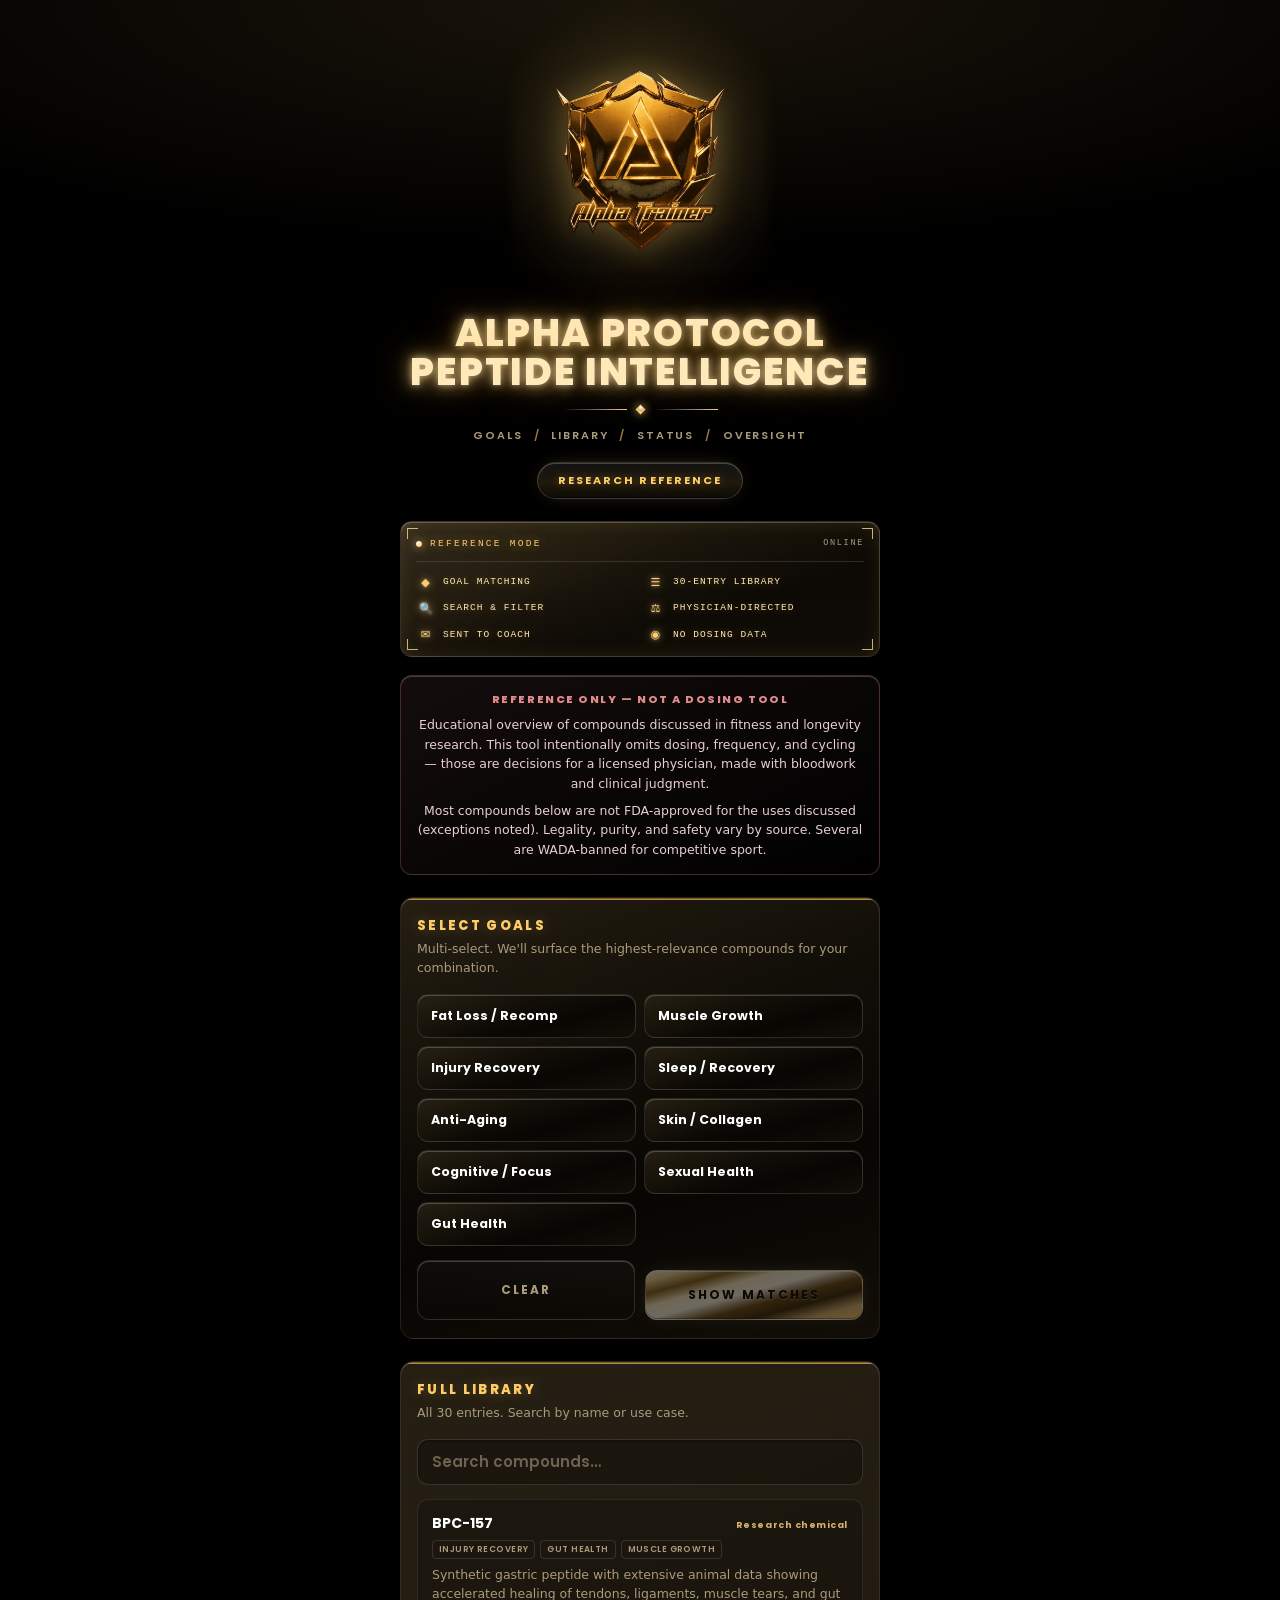
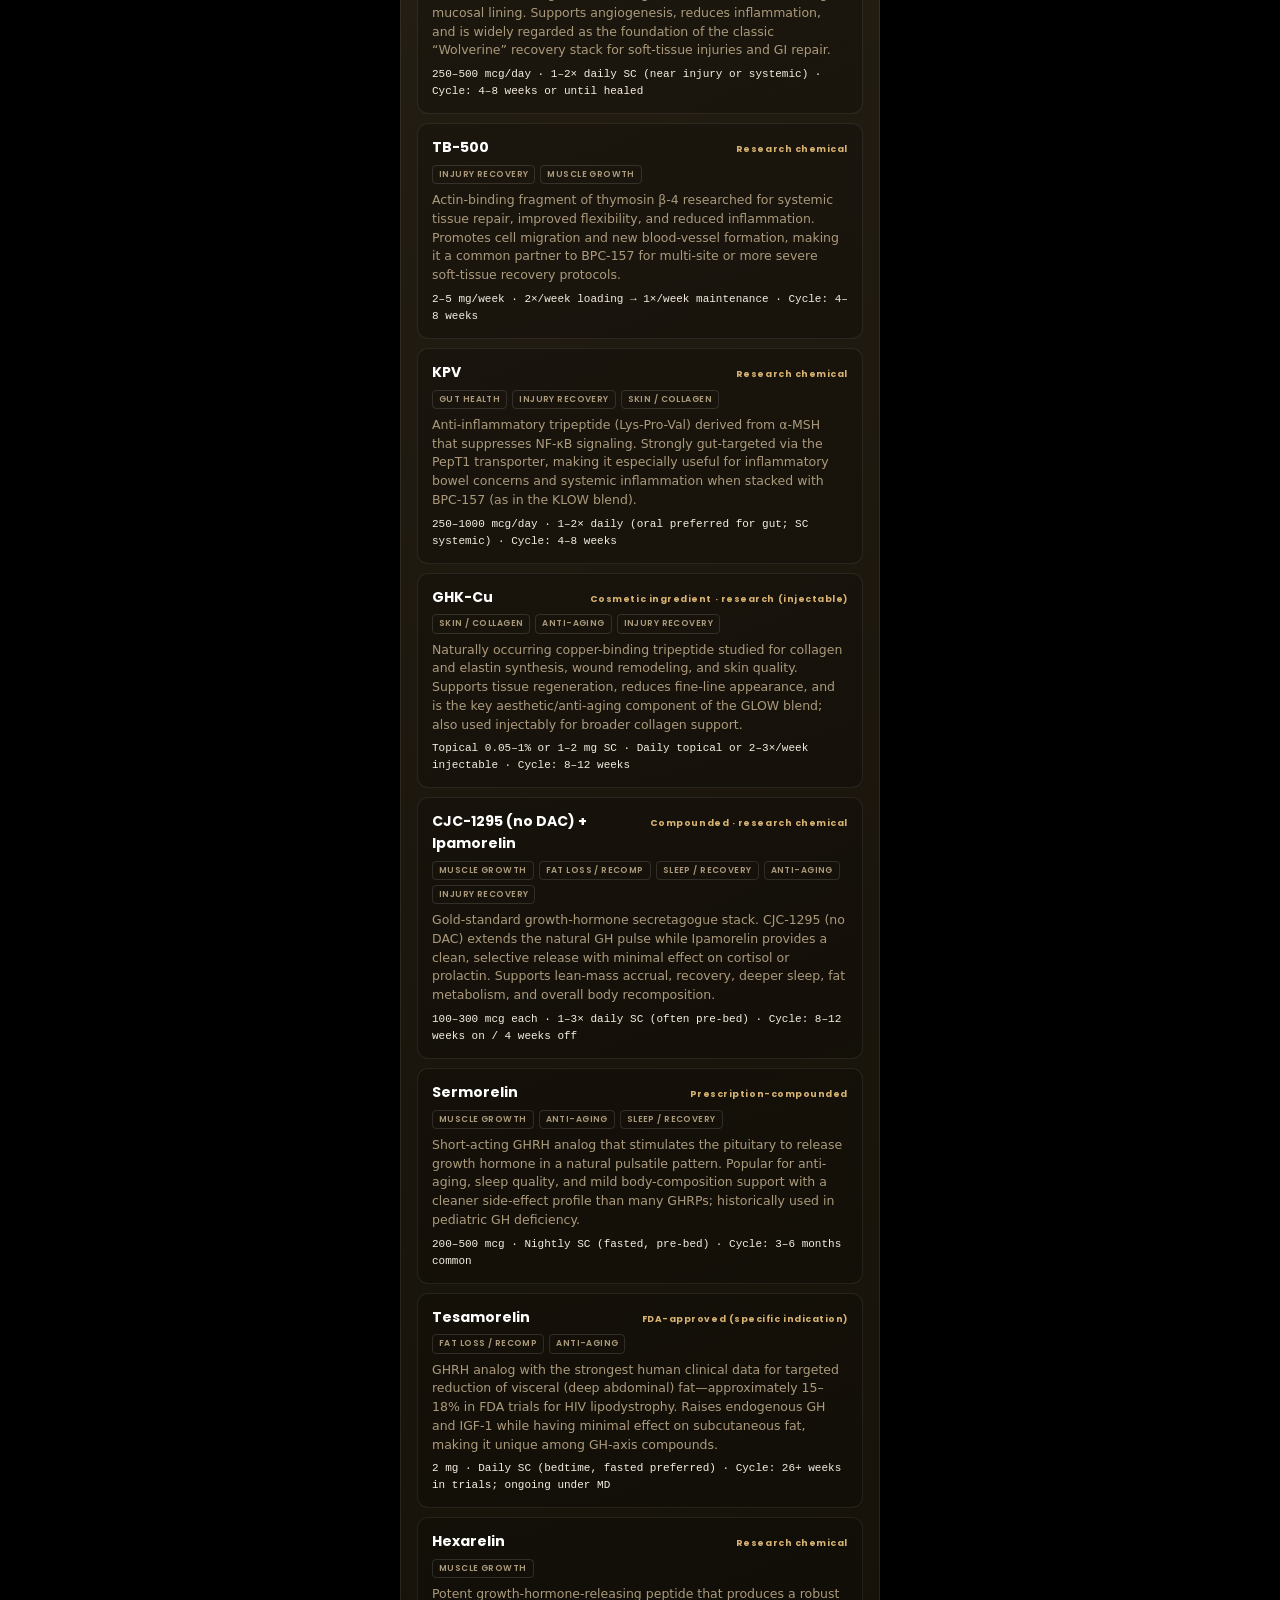
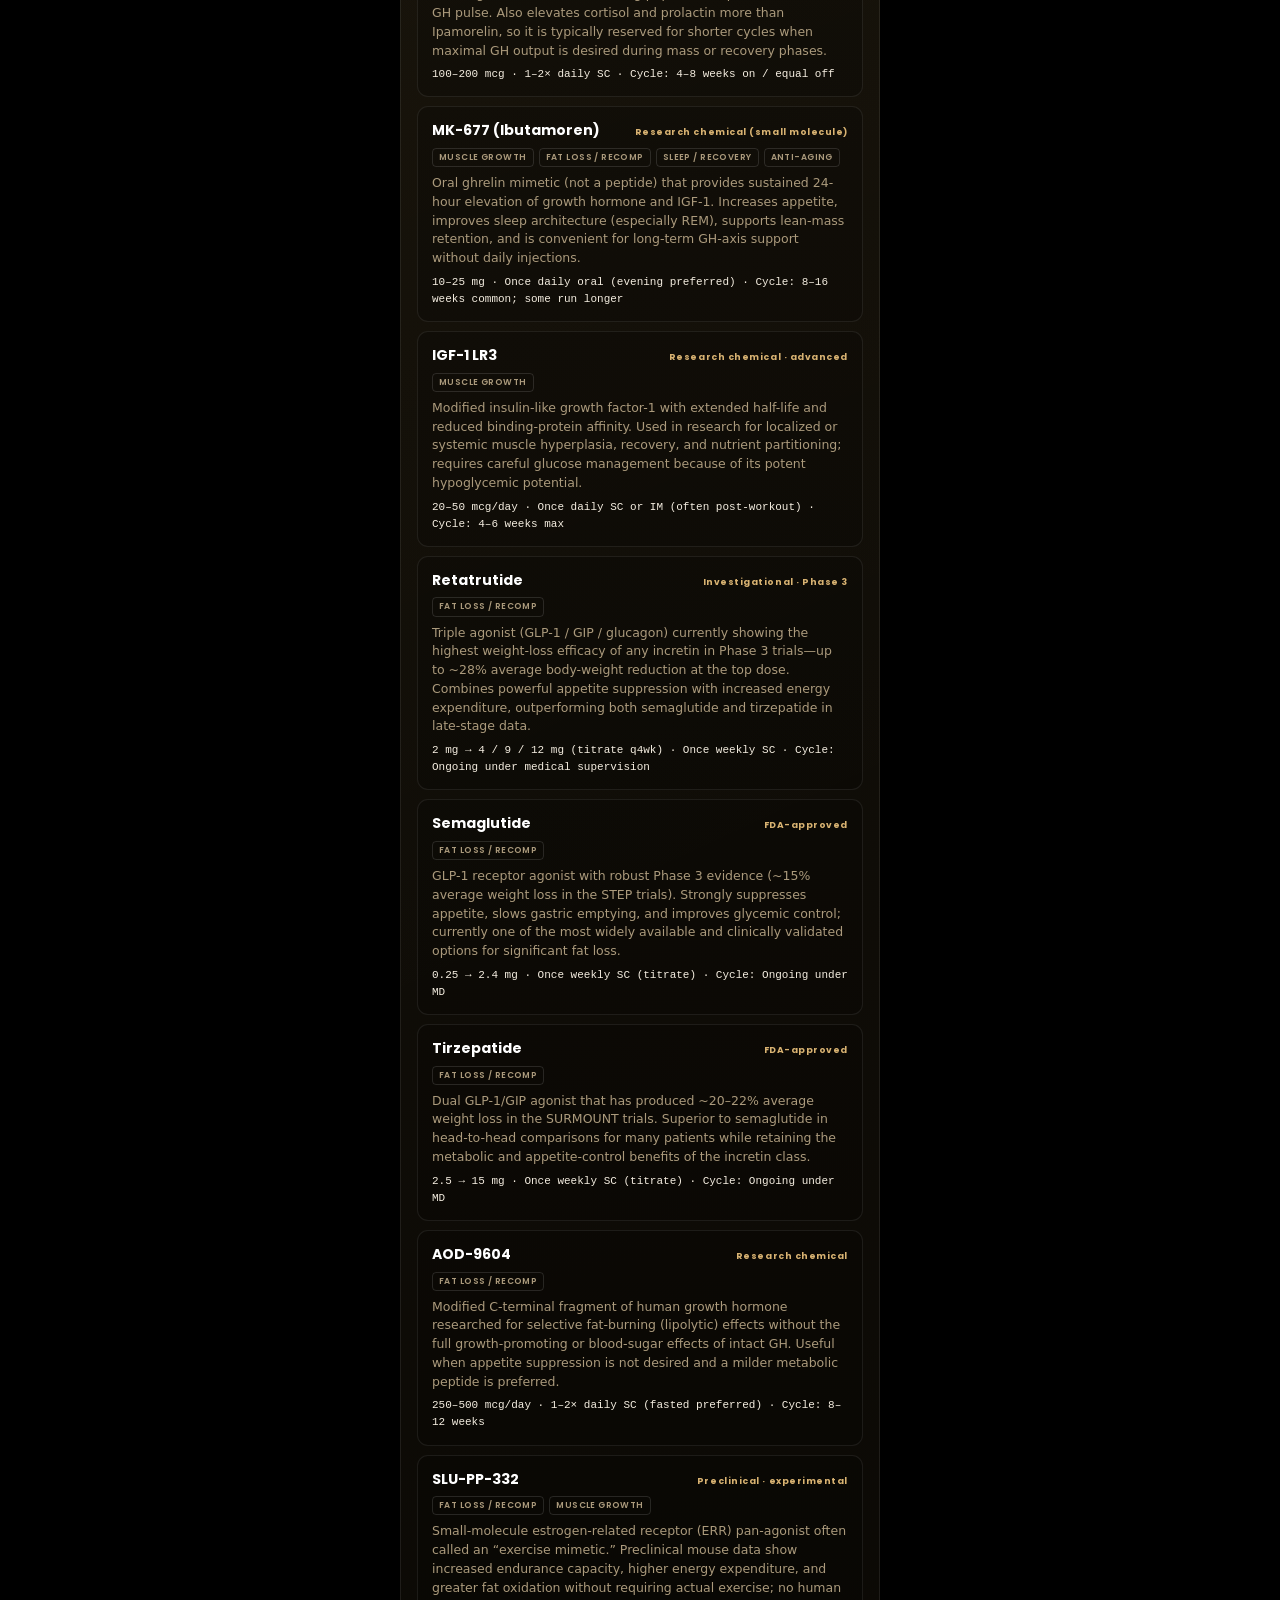
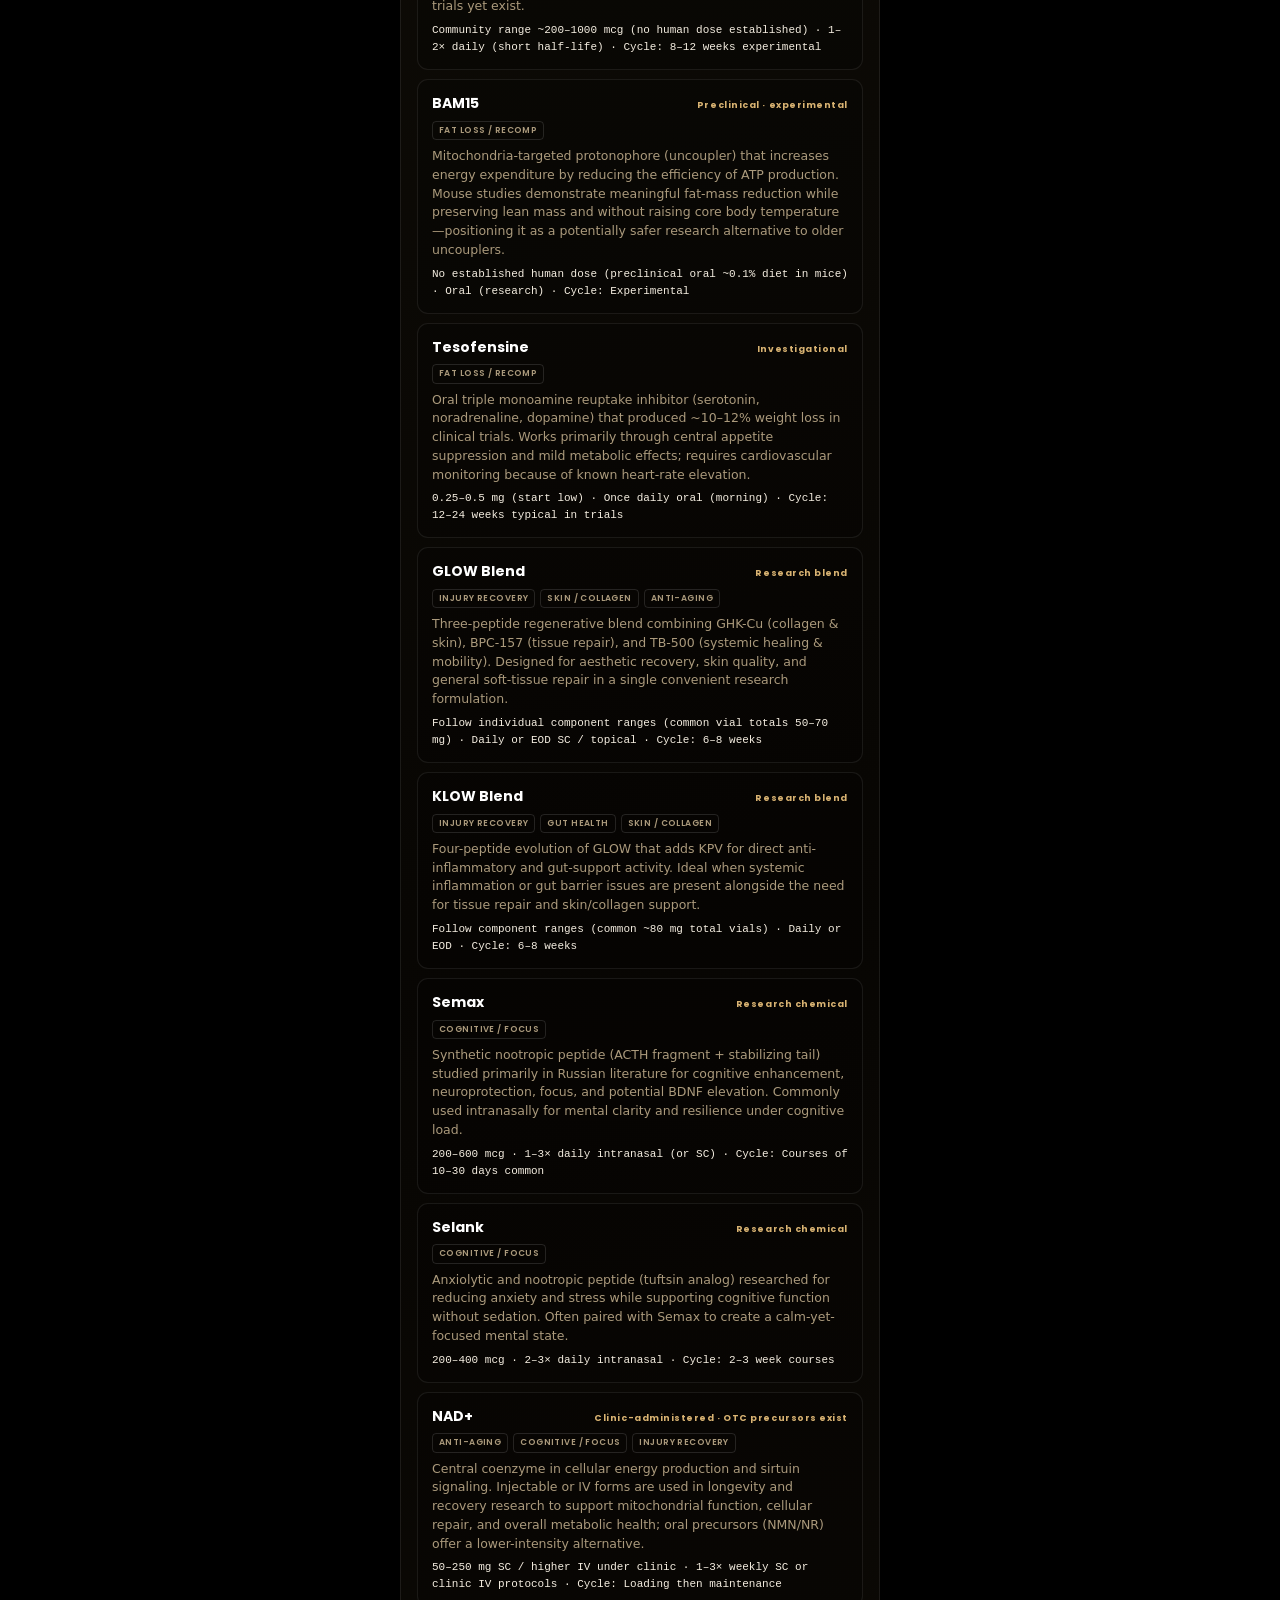
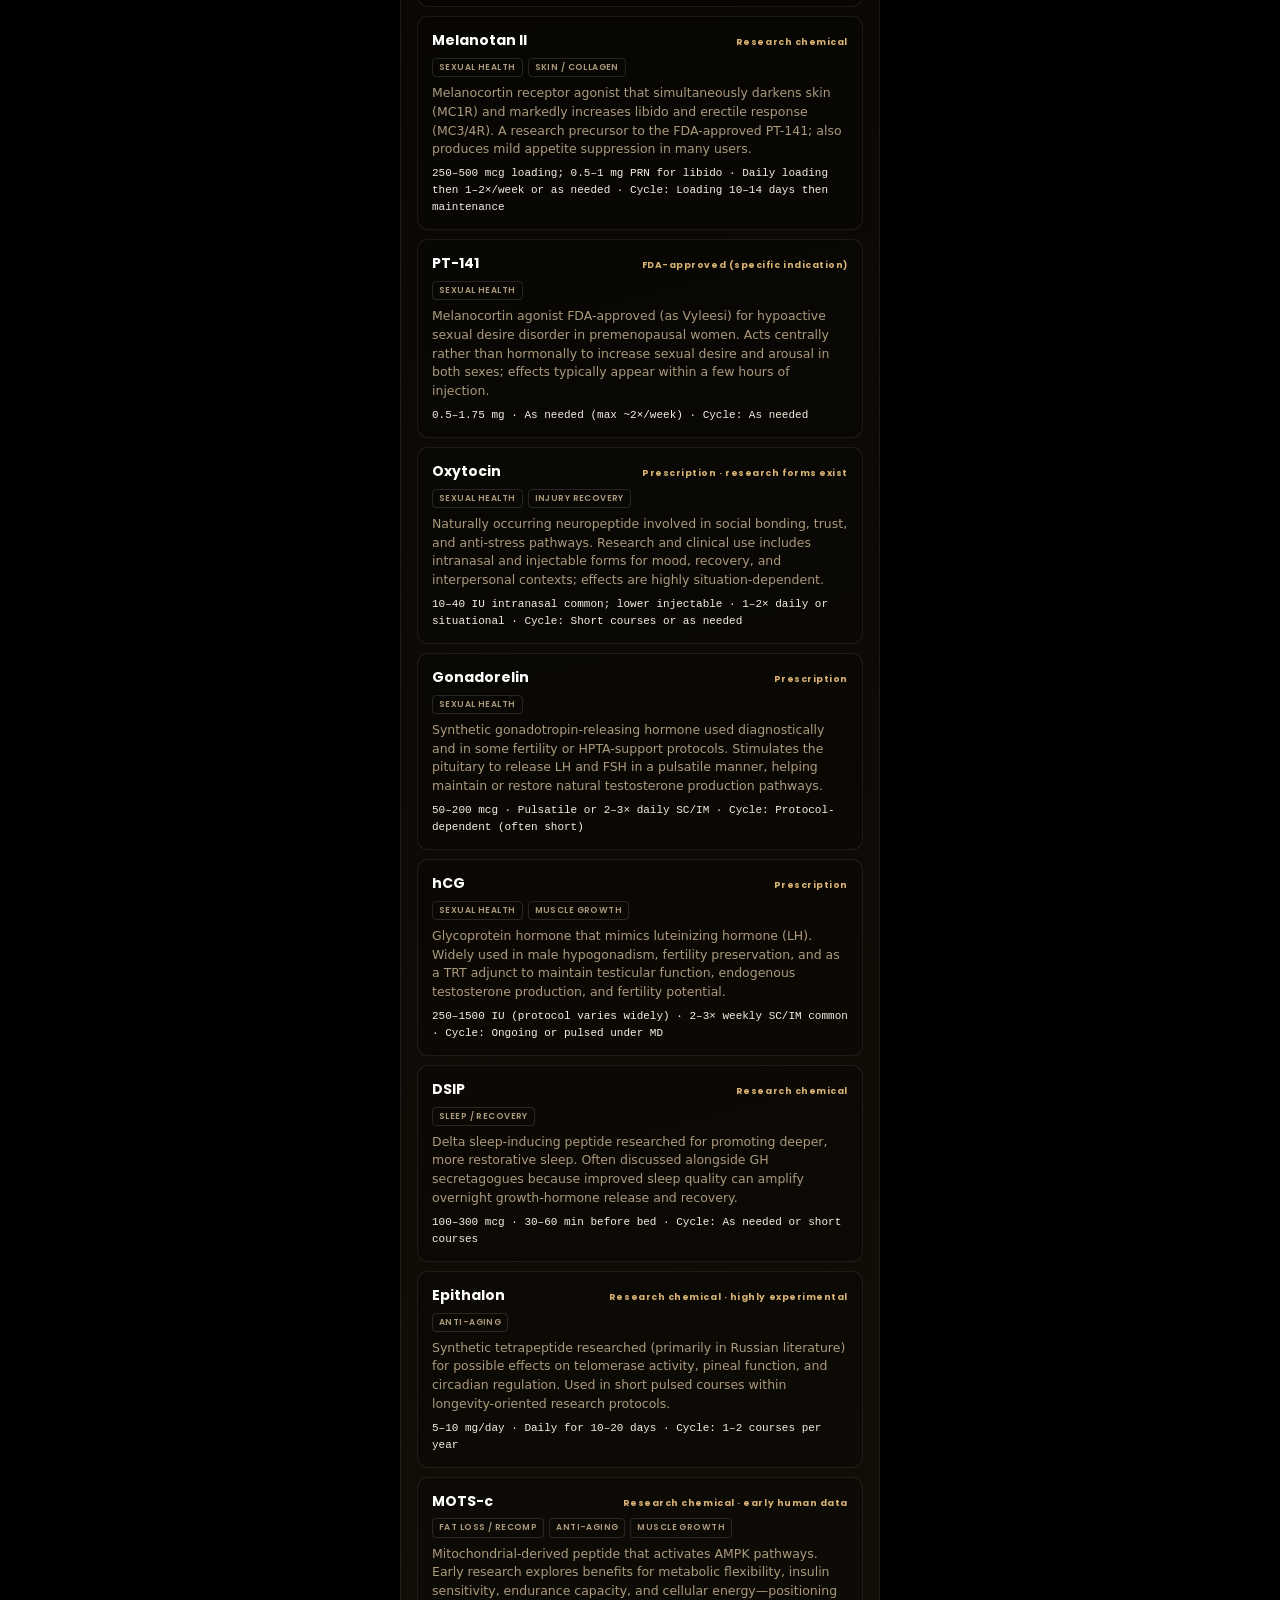
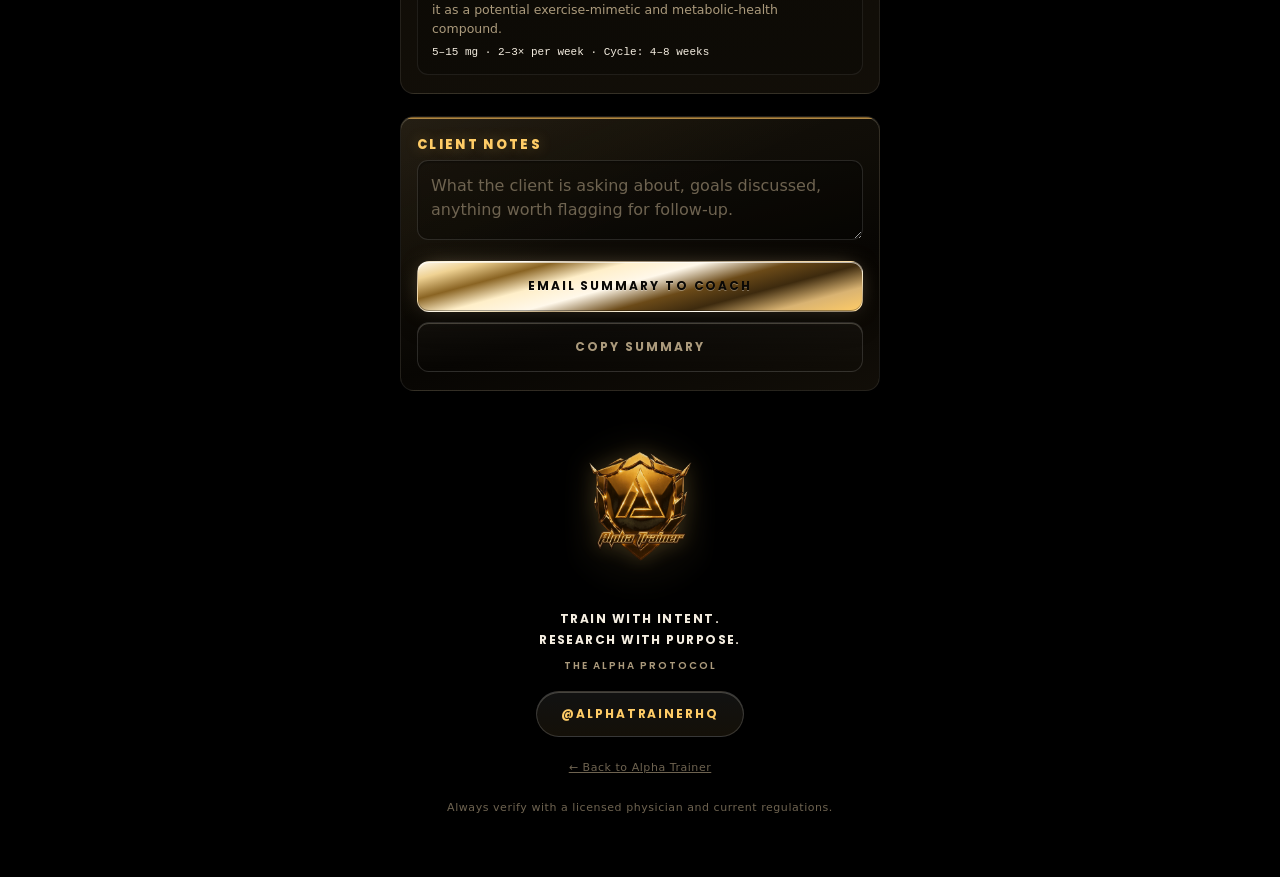
==== alpha-protocol/index.html @ af9de5cc "Add Alpha Protocol reference page" ====
<!DOCTYPE html>
<html lang="en">
<head>
<meta charset="utf-8">
<meta name="viewport" content="width=device-width, initial-scale=1, viewport-fit=cover">
<meta name="theme-color" content="#000000">
<meta name="format-detection" content="telephone=no">
<meta name="apple-mobile-web-app-capable" content="yes">
<meta name="apple-mobile-web-app-status-bar-style" content="black-translucent">
<meta name="apple-mobile-web-app-title" content="Peptide Intelligence">
<link rel="apple-touch-icon" href="[data-uri]">
<title>Alpha Protocol — Peptide Intelligence</title>
<link rel="preconnect" href="https://fonts.googleapis.com">
<link rel="preconnect" href="https://fonts.gstatic.com" crossorigin>
<link href="https://fonts.googleapis.com/css2?family=Poppins:wght@600;700;800&display=swap" rel="stylesheet">
<style>
:root{
  --void:#000000;
  --carbon:#0B0904;
  --card:#100D07;
  --plasma:#FFCC66;
  --plasma-soft:#D9B372;
  --plasma-deep:#4A3410;
  --chrome:#FFF4DC;
  --edge:rgba(255,204,102,.24);
  --text:#F5EEE1;
  --muted:#AB9A7C;
  --hair:rgba(255,224,170,.12);
  --danger:#E08A8A;
  --metal-bg:
    linear-gradient(155deg, rgba(255,224,170,.06) 0%, rgba(255,204,102,.03) 20%, transparent 42%),
    linear-gradient(165deg, rgba(26,21,12,.88) 0%, rgba(17,14,8,.91) 40%, rgba(8,6,3,.94) 65%, rgba(20,16,9,.89) 100%);
  --foil:linear-gradient(180deg, #FFF4DC 0%, #E8C77A 14%, #6B4A18 27%, #FFE9B8 40%, #FFF4DC 50%, #8A6423 68%, #D9B372 84%, #FFCC66 100%);
  --chrome-band:linear-gradient(165deg,
    #FFF8EA 0%, #EFD293 10%, #8A6423 22%, #FFEFC9 34%,
    #FFF8EA 46%, #6B4A18 60%, #3D2A0E 72%, #D9B372 86%, #FFCC66 100%);
  --gold-solid:linear-gradient(180deg, #FFF6E0 0%, #FFE49E 24%, #FFCC66 55%, #F0B24E 100%);
  --bevel-hi:inset 0 1px 0 rgba(255,244,220,.22);
  --bevel-lo:inset 0 -1px 0 rgba(0,0,0,.6);
  --lift:0 10px 24px -14px rgba(0,0,0,.78);
  --display:'Poppins',-apple-system,BlinkMacSystemFont,system-ui,sans-serif;
  --body:-apple-system,BlinkMacSystemFont,'SF Pro Text',system-ui,'Segoe UI',sans-serif;
  --mono:ui-monospace,'SF Mono',SFMono-Regular,Menlo,Consolas,monospace;
  --pad:20px;
}
*{box-sizing:border-box;-webkit-tap-highlight-color:transparent}
html{-webkit-text-size-adjust:100%}
body{
  margin:0;background:var(--void);color:var(--text);
  font-family:var(--body);font-size:16px;line-height:1.55;overflow-x:hidden;
  background-image:radial-gradient(120% 46% at 50% 0%, rgba(255,204,102,.10) 0%, transparent 60%);
  background-attachment:fixed;
}
.sheet{max-width:520px;margin:0 auto;padding:calc(env(safe-area-inset-top) + 26px) var(--pad) calc(env(safe-area-inset-bottom) + 60px)}
:focus-visible{outline:2px solid var(--plasma-soft);outline-offset:2px}

/* ---------- hero ---------- */
.hero{text-align:center}
.crest-wrap{position:relative;display:inline-block;margin:0 auto 6px}
.crest-wrap::before{
  content:"";position:absolute;left:50%;top:50%;width:150%;height:150%;
  transform:translate(-50%,-50%);z-index:-1;pointer-events:none;filter:blur(6px);
  background:radial-gradient(circle, rgba(255,204,102,.16) 0%, rgba(255,204,102,.05) 45%, transparent 70%);
  animation:crestglow 3.6s ease-in-out infinite;
}
@keyframes crestglow{0%,100%{opacity:.8}50%{opacity:1}}
.crest{width:172px;width:min(46vw,172px);height:auto;display:block;filter:drop-shadow(0 0 16px rgba(255,204,102,.28)) drop-shadow(0 0 40px rgba(255,204,102,.16))}
h1{
  font-family:var(--display);font-weight:800;font-size:clamp(28px,8.4vw,38px);line-height:1.04;letter-spacing:.045em;text-transform:uppercase;margin:0;
  color:#FFE9B8;
  text-shadow:0 0 6px rgba(255,244,220,.5),0 0 16px rgba(255,204,102,.7),0 0 34px rgba(255,204,102,.42),0 0 62px rgba(255,204,102,.25);
}
.rule{display:flex;align-items:center;justify-content:center;gap:10px;margin:14px 0 12px}
.rule i{display:block;height:1px;width:64px;background:linear-gradient(90deg,transparent,rgba(255,255,255,.5) 60%,var(--plasma))}
.rule i+i{background:linear-gradient(90deg,var(--plasma),rgba(255,255,255,.5) 40%,transparent)}
.rule b{width:7px;height:7px;background:radial-gradient(circle at 32% 28%, #fff, var(--plasma-soft) 40%, var(--plasma) 75%);transform:rotate(45deg);box-shadow:0 0 10px var(--plasma),inset 0 0 2px rgba(255,255,255,.6)}
.creed{font-family:var(--display);font-weight:600;font-size:11px;letter-spacing:.17em;text-transform:uppercase;color:var(--muted);margin:0;line-height:1.9}
.creed span{color:var(--plasma);opacity:.6;padding:0 6px}
.pill{
  display:inline-block;margin-top:16px;padding:9px 20px;border-radius:999px;
  font-family:var(--display);font-weight:700;font-size:11px;letter-spacing:.19em;text-transform:uppercase;
  color:var(--plasma);border:1px solid rgba(255,255,255,.16);
  background:linear-gradient(180deg, rgba(255,255,255,.07), rgba(255,204,102,.12) 55%, rgba(255,204,102,.05));
  box-shadow:var(--bevel-hi),var(--bevel-lo),0 0 22px -12px rgba(255,204,102,.6);
  text-shadow:0 0 10px rgba(255,204,102,.35);
}

/* ---------- HUD ---------- */
.hud{
  position:relative;margin-top:22px;padding:15px 15px 13px;text-align:left;overflow:hidden;
  background:linear-gradient(155deg, rgba(255,224,170,.07), rgba(255,204,102,.05) 35%, rgba(0,0,0,.2) 100%),var(--metal-bg);
  border:1px solid rgba(255,255,255,.14);border-radius:12px;
  box-shadow:var(--bevel-hi),inset 0 0 30px -16px rgba(255,204,102,.4),var(--lift);
}
.hud .br{position:absolute;width:11px;height:11px;border:1.5px solid rgba(255,224,170,.85);opacity:.9}
.hud .tl{top:6px;left:6px;border-right:0;border-bottom:0}
.hud .tr{top:6px;right:6px;border-left:0;border-bottom:0}
.hud .bl{bottom:6px;left:6px;border-right:0;border-top:0}
.hud .br2{bottom:6px;right:6px;border-left:0;border-top:0}
.hud .scan{
  position:absolute;top:-25%;bottom:-25%;left:-35%;width:34%;pointer-events:none;
  background:linear-gradient(115deg, transparent 34%, rgba(255,255,255,.16) 48%, rgba(255,255,255,.03) 60%, transparent 72%);
  transform:translateX(-60%) skewX(-12deg);
  animation:sweep 5.4s cubic-bezier(.4,0,.3,1) infinite;
}
@keyframes sweep{0%{transform:translateX(-160%) skewX(-12deg)}55%,100%{transform:translateX(420%) skewX(-12deg)}}
.hud-top{display:flex;align-items:center;gap:8px;margin-bottom:12px;padding-bottom:10px;border-bottom:1px solid rgba(255,255,255,.12)}
.hud-top .live{width:6px;height:6px;flex:none;border-radius:50%;background:radial-gradient(circle at 32% 28%,#fff,var(--plasma) 70%);box-shadow:0 0 10px var(--plasma);animation:pulse 1.6s ease-in-out infinite}
@keyframes pulse{50%{opacity:.3;box-shadow:0 0 4px var(--plasma)}}
.hud-top span{flex:1;font-family:var(--mono);font-size:9.5px;letter-spacing:.24em;text-transform:uppercase;color:var(--plasma);text-shadow:0 0 12px rgba(255,204,102,.6)}
.hud-top em{font-style:normal;font-family:var(--mono);font-size:8.5px;letter-spacing:.2em;text-transform:uppercase;color:var(--muted)}
.hud-grid{display:grid;grid-template-columns:1fr 1fr;gap:9px 12px}
.hcell{display:flex;align-items:center;gap:8px;min-width:0}
.hcell b{flex:none;width:19px;text-align:center;font-size:11px;font-weight:400;color:var(--plasma);text-shadow:0 0 10px rgba(255,204,102,.7),0 0 3px rgba(255,255,255,.5)}
.hcell span{font-family:var(--mono);font-size:9.5px;letter-spacing:.11em;text-transform:uppercase;color:#FFE9B8;text-shadow:0 0 10px rgba(255,204,102,.4);white-space:nowrap;overflow:hidden;text-overflow:ellipsis}

/* ---------- disclaimer ---------- */
.disclaimer{
  position:relative;margin-top:18px;padding:15px 16px;border-radius:12px;
  background:linear-gradient(155deg, rgba(224,138,138,.09), rgba(0,0,0,.2));
  border:1px solid rgba(224,138,138,.28);box-shadow:var(--bevel-hi);
}
.disclaimer b{display:block;font-family:var(--display);font-weight:800;font-size:11px;letter-spacing:.14em;text-transform:uppercase;color:var(--danger);margin-bottom:7px}
.disclaimer p{margin:0;font-size:12.5px;line-height:1.55;color:#E8CFCF}
.disclaimer p+p{margin-top:8px}

/* ---------- panels ---------- */
.panel{
  position:relative;overflow:hidden;margin-top:22px;border-radius:14px;padding:18px 16px;
  background:var(--metal-bg);border:1px solid rgba(255,255,255,.08);
  box-shadow:var(--bevel-hi),var(--lift);
}
.panel::before{content:"";position:absolute;top:0;left:0;right:0;height:2px;background:var(--foil)}
h3{font-family:var(--display);font-weight:800;font-size:13px;letter-spacing:.18em;text-transform:uppercase;color:var(--plasma);margin:0 0 4px;text-shadow:0 0 14px rgba(255,204,102,.3)}
.psub{font-size:12.5px;color:var(--muted);margin:0 0 16px;line-height:1.5}

/* ---------- goal chips ---------- */
.goal-grid{display:grid;grid-template-columns:1fr 1fr;gap:8px}
.goal-chip{
  -webkit-appearance:none;appearance:none;cursor:pointer;text-align:left;
  border-radius:11px;padding:12px 13px;border:1px solid rgba(255,255,255,.11);
  background:var(--metal-bg);box-shadow:var(--bevel-hi);
  font-family:var(--display);font-weight:700;font-size:12.5px;color:#fff;
  transition:box-shadow .15s;
}
.goal-chip.on{
  border-color:rgba(255,255,255,.4);background:var(--chrome-band);color:#0A0805;
  box-shadow:inset 0 1px 0 rgba(255,255,255,.6),inset 0 -1px 0 rgba(0,0,0,.3),0 8px 18px -8px rgba(0,0,0,.6),0 0 14px -6px rgba(255,224,170,.5);
}
.goal-chip:active{transform:scale(.98)}

.btnrow{display:flex;gap:10px;margin-top:14px}
.btn{
  -webkit-appearance:none;appearance:none;cursor:pointer;display:block;width:100%;
  border-radius:12px;padding:15px 18px;position:relative;
  font-family:var(--display);font-weight:700;font-size:12px;letter-spacing:.16em;text-transform:uppercase;
  border:1px solid rgba(255,255,255,.13);color:var(--plasma);
  background:linear-gradient(180deg, rgba(255,255,255,.05), rgba(255,204,102,.06) 60%, rgba(0,0,0,.12));
  box-shadow:var(--bevel-hi),var(--lift);
  transition:box-shadow .15s,transform .1s;
}
.btn.solid{
  background:var(--chrome-band);border-color:rgba(255,255,255,.4);color:#0A0805;
  box-shadow:inset 0 1px 0 rgba(255,255,255,.65),inset 0 -1px 0 rgba(0,0,0,.35),0 14px 30px -12px rgba(0,0,0,.6),0 0 22px -8px rgba(255,224,170,.5);
  text-shadow:0 1px 0 rgba(255,255,255,.3);
}
.btn.solid:disabled{opacity:.4;pointer-events:none}
.btn.solid:active{box-shadow:inset 0 1px 6px rgba(0,0,0,.4)}
.btn.ghost{border-color:rgba(255,255,255,.13);background:linear-gradient(180deg, rgba(255,255,255,.03), rgba(255,255,255,0));color:var(--muted);box-shadow:var(--bevel-hi)}
.btn:active{transform:scale(.99)}
.btnrow .btn{flex:1}

/* ---------- results ---------- */
#results{display:none}
#results.show{display:block}
.goal-summary{font-size:12px;color:var(--plasma-soft);margin:0 0 14px;letter-spacing:.02em}

.pep-card{position:relative;background:var(--metal-bg);border:1px solid rgba(255,255,255,.09);border-radius:12px;padding:15px;box-shadow:var(--bevel-hi),var(--lift);margin-bottom:12px}
.pep-card:last-child{margin-bottom:0}
.pep-card.primary{border-color:rgba(255,204,102,.35)}
.pep-badge{display:inline-block;font-family:var(--display);font-weight:700;font-size:8.5px;letter-spacing:.12em;text-transform:uppercase;border-radius:5px;padding:3px 8px;margin-bottom:9px}
.pep-badge.primary{color:#0A0805;background:var(--chrome-band)}
.pep-badge.support{color:var(--plasma-soft);border:1px solid rgba(255,255,255,.16);background:rgba(255,255,255,.04)}
.pep-card h4{margin:0 0 2px;font-family:var(--display);font-weight:800;font-size:15.5px;color:#fff}
.pep-aka{margin:0 0 9px;font-size:11px;color:var(--muted);font-style:italic}
.pep-desc{margin:0 0 12px;font-size:13px;line-height:1.55;color:var(--text)}
.pep-meta{display:grid;grid-template-columns:1fr 1fr;gap:9px;margin-bottom:12px}
.pep-meta .m-lbl{font-family:var(--display);font-weight:600;font-size:8.5px;letter-spacing:.12em;text-transform:uppercase;color:var(--muted);margin-bottom:3px}
.pep-meta .m-val{font-size:12.5px;font-weight:600;color:var(--plasma-soft)}
.pep-notes{padding:11px 12px;border-radius:9px;background:rgba(0,0,0,.22);border:1px solid rgba(255,255,255,.07);font-size:12px;line-height:1.5;color:var(--muted)}
.pep-notes b{color:var(--plasma-soft);font-weight:700}
.pep-caution{margin-top:8px;padding-top:8px;border-top:1px dashed rgba(224,138,138,.25);color:#D0A8A8}
.pep-caution b{color:var(--danger)}

.stack-notes{margin-top:14px;padding:13px 14px;border-radius:11px;background:rgba(255,204,102,.06);border:1px solid rgba(255,204,102,.2);font-size:12.5px;line-height:1.55;color:#EAD9B8}
.stack-notes b{display:block;font-family:var(--display);font-weight:700;font-size:10px;letter-spacing:.12em;text-transform:uppercase;color:var(--plasma);margin-bottom:6px}

.empty{font-size:13.5px;color:var(--muted);text-align:center;padding:20px 0}
.empty b{display:block;color:#fff;margin-bottom:4px;font-size:14px}

/* ---------- library ---------- */
.finput{
  width:100%;height:46px;border-radius:11px;padding:0 14px;color:#fff;
  border:1px solid rgba(255,255,255,.13);background:rgba(0,0,0,.25);
  box-shadow:inset 0 1px 3px rgba(0,0,0,.45);
  font-family:var(--display);font-weight:600;font-size:15px;-webkit-appearance:none;appearance:none;
  margin-bottom:14px;
}
.finput:focus{outline:none;border-color:rgba(255,204,102,.45);box-shadow:inset 0 1px 3px rgba(0,0,0,.35),0 0 0 3px rgba(255,204,102,.14)}
.finput::placeholder{color:#6E6350}

.lib-card{background:rgba(0,0,0,.2);border:1px solid rgba(255,255,255,.08);border-radius:11px;padding:13px 14px;margin-bottom:9px}
.lib-card:last-child{margin-bottom:0}
.lib-head{display:flex;align-items:baseline;justify-content:space-between;gap:8px;margin-bottom:6px}
.lib-card h4{margin:0;font-family:var(--display);font-weight:700;font-size:14px;color:#fff}
.lib-status{font-family:var(--display);font-weight:700;font-size:9px;letter-spacing:.06em;color:var(--plasma-soft);white-space:nowrap}
.lib-tags{display:flex;flex-wrap:wrap;gap:5px;margin-bottom:7px}
.lib-tag{font-family:var(--display);font-weight:600;font-size:8.5px;letter-spacing:.05em;text-transform:uppercase;color:var(--muted);border:1px solid rgba(255,255,255,.12);border-radius:4px;padding:2px 6px}
.lib-short{margin:0;font-size:12.5px;line-height:1.5;color:var(--muted)}

/* ---------- notes / footer ---------- */
.notebox{
  width:100%;min-height:80px;resize:vertical;border-radius:11px;padding:13px;color:#fff;
  border:1px solid rgba(255,255,255,.12);background:rgba(0,0,0,.22);box-shadow:inset 0 1px 3px rgba(0,0,0,.45);
  font-family:var(--body);font-size:16px;line-height:1.5;margin-bottom:14px;
}
.notebox:focus{outline:none;border-color:rgba(255,204,102,.4);box-shadow:inset 0 1px 3px rgba(0,0,0,.35),0 0 0 3px rgba(255,204,102,.14)}
.notebox::placeholder{color:#6E6350}
.btn+.btn{margin-top:10px}
a.btn{text-decoration:none;text-align:center}

.toast{
  position:fixed;left:50%;bottom:32px;transform:translate(-50%,14px);z-index:80;
  border-radius:999px;padding:11px 22px;color:#0A0805;border:1px solid rgba(255,255,255,.4);
  background:linear-gradient(165deg,#fff,#FFE9B8 35%,var(--plasma) 100%);
  box-shadow:inset 0 1px 0 rgba(255,255,255,.6),0 10px 26px -10px rgba(255,204,102,.75);
  font-family:var(--display);font-weight:700;font-size:11px;letter-spacing:.14em;text-transform:uppercase;
  opacity:0;pointer-events:none;transition:opacity .25s,transform .25s;
}
.toast.show{opacity:1;transform:translate(-50%,0)}

footer{text-align:center;margin-top:34px}
.mark-wrap{position:relative;display:inline-block}
.mark-wrap::before{
  content:"";position:absolute;left:50%;top:50%;width:130%;height:130%;transform:translate(-50%,-50%);
  z-index:-1;pointer-events:none;filter:blur(6px);
  background:radial-gradient(circle, rgba(255,204,102,.1) 0%, rgba(255,204,102,.03) 45%, transparent 68%);
}
.mark{width:104px;height:auto;opacity:.95;filter:drop-shadow(0 0 10px rgba(255,204,102,.22))}
.sign{font-family:var(--display);font-weight:700;font-size:12px;letter-spacing:.12em;text-transform:uppercase;margin:10px 0 16px;color:var(--text);line-height:1.8}
.sign b{display:block;color:var(--muted);font-weight:600;font-size:10px;letter-spacing:.2em;margin-top:6px}
.ig{
  display:inline-block;padding:13px 24px;border-radius:999px;text-decoration:none;
  font-family:var(--display);font-weight:700;font-size:12px;letter-spacing:.16em;text-transform:uppercase;color:var(--plasma);
  border:1px solid rgba(255,255,255,.16);background:linear-gradient(180deg, rgba(255,255,255,.07), rgba(255,204,102,.08));box-shadow:var(--bevel-hi);
}
.tip{margin:22px 0 0;font-size:11px;letter-spacing:.05em;color:#6E6350;line-height:1.6;text-align:center}
.tip b{color:var(--muted);font-weight:600}

@media (prefers-reduced-motion:reduce){*{animation:none!important;transition:none!important}}
</style>
</head>
<body>
<div class="sheet">

  <header class="hero">
    <div class="crest-wrap"><img class="crest" src="[data-uri]" alt="Alpha Trainer"></div>
    <h1>Alpha Protocol<br>Peptide Intelligence</h1>
    <div class="rule"><i></i><b></b><i></i></div>
    <p class="creed">Goals <span>/</span> Library <span>/</span> Status <span>/</span> Oversight</p>
    <div class="pill">Research Reference</div>

    <div class="hud" aria-label="Interactive features">
      <span class="br tl"></span><span class="br tr"></span><span class="br bl"></span><span class="br br2"></span>
      <span class="scan"></span>
      <div class="hud-top"><i class="live"></i><span>Reference mode</span><em>online</em></div>
      <div class="hud-grid">
        <div class="hcell"><b>&#9670;</b><span>Goal matching</span></div>
        <div class="hcell"><b>&#9776;</b><span>30-entry library</span></div>
        <div class="hcell"><b>&#128269;</b><span>Search &amp; filter</span></div>
        <div class="hcell"><b>&#9878;</b><span>Physician-directed</span></div>
        <div class="hcell"><b>&#9993;</b><span>Sent to coach</span></div>
        <div class="hcell"><b>&#9673;</b><span>No dosing data</span></div>
      </div>
    </div>

    <div class="disclaimer">
      <b>Reference only &mdash; not a dosing tool</b>
      <p>Educational overview of compounds discussed in fitness and longevity research. This tool intentionally omits dosing, frequency, and cycling &mdash; those are decisions for a licensed physician, made with bloodwork and clinical judgment.</p>
      <p>Most compounds below are not FDA-approved for the uses discussed (exceptions noted). Legality, purity, and safety vary by source. Several are WADA-banned for competitive sport.</p>
    </div>
  </header>

  <section class="panel">
    <h3>Select goals</h3>
    <p class="psub">Multi-select. We'll surface the highest-relevance compounds for your combination.</p>
    <div class="goal-grid" id="goalGrid">
      <button type="button" class="goal-chip" data-goal="fatloss">Fat Loss / Recomp</button>
      <button type="button" class="goal-chip" data-goal="muscle">Muscle Growth</button>
      <button type="button" class="goal-chip" data-goal="recovery">Injury Recovery</button>
      <button type="button" class="goal-chip" data-goal="sleep">Sleep / Recovery</button>
      <button type="button" class="goal-chip" data-goal="antiaging">Anti-Aging</button>
      <button type="button" class="goal-chip" data-goal="skin">Skin / Collagen</button>
      <button type="button" class="goal-chip" data-goal="cognitive">Cognitive / Focus</button>
      <button type="button" class="goal-chip" data-goal="libido">Sexual Health</button>
      <button type="button" class="goal-chip" data-goal="gut">Gut Health</button>
    </div>
    <div class="btnrow">
      <button type="button" class="btn ghost" id="clearBtn">Clear</button>
      <button type="button" class="btn solid" id="generateBtn" disabled>Show matches</button>
    </div>
  </section>

  <section class="panel" id="results">
    <h3>Relevant compounds</h3>
    <p class="goal-summary" id="goalSummary"></p>
    <div id="stackContent"></div>
  </section>

  <section class="panel">
    <h3>Full library</h3>
    <p class="psub">All 30 entries. Search by name or use case.</p>
    <input type="text" class="finput" id="libSearch" placeholder="Search compounds&hellip;">
    <div id="libList"></div>
  </section>

  <section class="panel">
    <h3>Client notes</h3>
    <textarea class="notebox" id="note" placeholder="What the client is asking about, goals discussed, anything worth flagging for follow-up."></textarea>
    <a class="btn solid" id="email" href="#" role="button">Email summary to coach</a>
    <button type="button" class="btn ghost" id="copyBtn">Copy summary</button>
  </section>

  <footer>
    <div class="mark-wrap"><img class="mark" id="footmark" alt=""></div>
    <p class="sign">Train with intent.<br>Research with purpose.<b>The Alpha Protocol</b></p>
    <a class="ig" href="https://www.instagram.com/alphatrainerhq/">@alphatrainerhq</a>
    <p class="tip"><a href="/" style="color:inherit">&larr; Back to Alpha Trainer</a></p>
    <p class="tip">Always verify with a licensed physician and current regulations.</p>
  </footer>

</div>

<div class="toast" id="toast">Copied</div>

<script>
document.getElementById('footmark').src = document.querySelector('.crest').src;
(function(){
'use strict';

var COACH_EMAIL = 'alphaphysiquetrainer@gmail.com';
var STORE_KEY = 'alpha_peptide_ref_v1';

/* Status: regulatory/evidence category. Oversight: who this is directed through.
   No dose, frequency, cycle, or half-life fields — reference only. */
var PEPTIDES = {
bpc157:{ id:'bpc157', name:'BPC-157', aka:'Body Protective Compound-157', goals:['recovery','gut','muscle'], primaryFor:['recovery','gut'], dose:'250–500 mcg/day', frequency:'1–2× daily SC (near injury or systemic)', cycle:'4–8 weeks or until healed', halfLife:'~4 h',
  summary:'Synthetic gastric peptide with extensive animal data showing accelerated healing of tendons, ligaments, muscle tears, and gut mucosal lining. Supports angiogenesis, reduces inflammation, and is widely regarded as the foundation of the classic “Wolverine” recovery stack for soft-tissue injuries and GI repair.',
  status:'Research chemical', oversight:'Coach-directed \u00b7 research only',
  notes:'Strongest preclinical repair data of any compound in this library. No large human RCTs for most claims.',
  cautions:'Minimal human safety data. WADA banned for competitive sport.' },
tb500:{ id:'tb500', name:'TB-500', aka:'Thymosin \u03b24 fragment', goals:['recovery','muscle'], primaryFor:['recovery'], dose:'2–5 mg/week', frequency:'2×/week loading → 1×/week maintenance', cycle:'4–8 weeks', halfLife:'Days',
  summary:'Actin-binding fragment of thymosin β-4 researched for systemic tissue repair, improved flexibility, and reduced inflammation. Promotes cell migration and new blood-vessel formation, making it a common partner to BPC-157 for multi-site or more severe soft-tissue recovery protocols.',
  status:'Research chemical', oversight:'Coach-directed \u00b7 research only',
  notes:'Systemic distribution makes it a common pairing for multi-site or severe soft-tissue concerns.',
  cautions:'Sparse human clinical data.' },
kpv:{ id:'kpv', name:'KPV', aka:'Lys-Pro-Val (\u03b1-MSH fragment)', goals:['gut','recovery','skin'], primaryFor:['gut'], dose:'250–1000 mcg/day', frequency:'1–2× daily (oral preferred for gut; SC systemic)', cycle:'4–8 weeks', halfLife:'Short',
  summary:'Anti-inflammatory tripeptide (Lys-Pro-Val) derived from α-MSH that suppresses NF-κB signaling. Strongly gut-targeted via the PepT1 transporter, making it especially useful for inflammatory bowel concerns and systemic inflammation when stacked with BPC-157 (as in the KLOW blend).',
  status:'Research chemical', oversight:'Coach-directed \u00b7 research only',
  notes:'Often discussed alongside BPC-157 for gut-focused protocols.',
  cautions:'Human data limited.' },
ghkcu:{ id:'ghkcu', name:'GHK-Cu', aka:'Copper tripeptide-1', goals:['skin','antiaging','recovery'], primaryFor:['skin'], dose:'Topical 0.05–1% or 1–2 mg SC', frequency:'Daily topical or 2–3×/week injectable', cycle:'8–12 weeks', halfLife:'~30 min plasma',
  summary:'Naturally occurring copper-binding tripeptide studied for collagen and elastin synthesis, wound remodeling, and skin quality. Supports tissue regeneration, reduces fine-line appearance, and is the key aesthetic/anti-aging component of the GLOW blend; also used injectably for broader collagen support.',
  status:'Cosmetic ingredient \u00b7 research (injectable)', oversight:'Coach-directed \u00b7 research only',
  notes:'Strongest evidence is topical/cosmetic. Injectable use is researched for systemic collagen support.',
  cautions:'Copper load is a consideration at higher injectable exposure. Research grade varies by source.' },
cjcIpam:{ id:'cjcIpam', name:'CJC-1295 (no DAC) + Ipamorelin', aka:'Mod-GRF 1-29 + Ipamorelin', goals:['muscle','fatloss','sleep','antiaging','recovery'], primaryFor:['muscle','sleep','antiaging'], dose:'100–300 mcg each', frequency:'1–3× daily SC (often pre-bed)', cycle:'8–12 weeks on / 4 weeks off', halfLife:'CJC ~30 min · Ipam ~2 h',
  summary:'Gold-standard growth-hormone secretagogue stack. CJC-1295 (no DAC) extends the natural GH pulse while Ipamorelin provides a clean, selective release with minimal effect on cortisol or prolactin. Supports lean-mass accrual, recovery, deeper sleep, fat metabolism, and overall body recomposition.',
  status:'Compounded \u00b7 research chemical', oversight:'Physician-supervised recommended',
  notes:'One of the most-referenced research stacks for the GH/IGF-1 axis.',
  cautions:'IGF-1 and glucose monitoring is standard practice. WADA banned.' },
sermorelin:{ id:'sermorelin', name:'Sermorelin', aka:'GRF 1-29', goals:['muscle','antiaging','sleep'], primaryFor:[], dose:'200–500 mcg', frequency:'Nightly SC (fasted, pre-bed)', cycle:'3–6 months common', halfLife:'~10–12 min',
  summary:'Short-acting GHRH analog that stimulates the pituitary to release growth hormone in a natural pulsatile pattern. Popular for anti-aging, sleep quality, and mild body-composition support with a cleaner side-effect profile than many GHRPs; historically used in pediatric GH deficiency.',
  status:'Prescription-compounded', oversight:'Physician-supervised',
  notes:'Considered a cleaner entry point into GH-axis research than many alternatives.',
  cautions:'IGF-1 monitoring standard. Requires medical oversight.' },
tesamorelin:{ id:'tesamorelin', name:'Tesamorelin', aka:'Egrifta (branded)', goals:['fatloss','antiaging'], primaryFor:['fatloss'], dose:'2 mg', frequency:'Daily SC (bedtime, fasted preferred)', cycle:'26+ weeks in trials; ongoing under MD', halfLife:'Short (~minutes)',
  summary:'GHRH analog with the strongest human clinical data for targeted reduction of visceral (deep abdominal) fat—approximately 15–18% in FDA trials for HIV lipodystrophy. Raises endogenous GH and IGF-1 while having minimal effect on subcutaneous fat, making it unique among GH-axis compounds.',
  status:'FDA-approved (specific indication)', oversight:'Physician-supervised',
  notes:'Minimal effect on subcutaneous fat. Raises IGF-1.',
  cautions:'Glucose, IGF-1, edema, and carpal-tunnel symptoms are monitored on this compound.' },
hexarelin:{ id:'hexarelin', name:'Hexarelin', aka:'Examorelin', goals:['muscle'], primaryFor:[], dose:'100–200 mcg', frequency:'1–2× daily SC', cycle:'4–8 weeks on / equal off', halfLife:'~70 min',
  summary:'Potent growth-hormone-releasing peptide that produces a robust GH pulse. Also elevates cortisol and prolactin more than Ipamorelin, so it is typically reserved for shorter cycles when maximal GH output is desired during mass or recovery phases.',
  status:'Research chemical', oversight:'Coach-directed \u00b7 research only',
  notes:'Known for a "dirtier" side-effect profile and faster receptor desensitization than Ipamorelin.',
  cautions:'Cortisol/prolactin elevation is a known consideration.' },
mk677:{ id:'mk677', name:'MK-677 (Ibutamoren)', aka:'MK-0677 \u00b7 not a peptide', goals:['muscle','fatloss','sleep','antiaging'], primaryFor:[], dose:'10–25 mg', frequency:'Once daily oral (evening preferred)', cycle:'8–16 weeks common; some run longer', halfLife:'~24 h',
  summary:'Oral ghrelin mimetic (not a peptide) that provides sustained 24-hour elevation of growth hormone and IGF-1. Increases appetite, improves sleep architecture (especially REM), supports lean-mass retention, and is convenient for long-term GH-axis support without daily injections.',
  status:'Research chemical (small molecule)', oversight:'Coach-directed \u00b7 research only',
  notes:'Appetite increase is significant for many users. Water retention and insulin sensitivity changes are reported.',
  cautions:'Fasting glucose / HbA1c monitoring is standard. WADA banned.' },
igf1lr3:{ id:'igf1lr3', name:'IGF-1 LR3', aka:'Long R3 Insulin-like Growth Factor-1', goals:['muscle'], primaryFor:[], dose:'20–50 mcg/day', frequency:'Once daily SC or IM (often post-workout)', cycle:'4–6 weeks max', halfLife:'~20–30 h',
  summary:'Modified insulin-like growth factor-1 with extended half-life and reduced binding-protein affinity. Used in research for localized or systemic muscle hyperplasia, recovery, and nutrient partitioning; requires careful glucose management because of its potent hypoglycemic potential.',
  status:'Research chemical \u00b7 advanced', oversight:'Physician-supervised strongly recommended',
  notes:'Considered an advanced compound within this category.',
  cautions:'Hypoglycemia risk is a significant, well-documented concern. Some oncogenic questions remain open in the literature.' },
retatrutide:{ id:'retatrutide', name:'Retatrutide', aka:'LY3437943 (triple agonist)', goals:['fatloss'], primaryFor:['fatloss'], dose:'2 mg → 4 / 9 / 12 mg (titrate q4wk)', frequency:'Once weekly SC', cycle:'Ongoing under medical supervision', halfLife:'~6 days',
  summary:'Triple agonist (GLP-1 / GIP / glucagon) currently showing the highest weight-loss efficacy of any incretin in Phase 3 trials—up to ~28% average body-weight reduction at the top dose. Combines powerful appetite suppression with increased energy expenditure, outperforming both semaglutide and tirzepatide in late-stage data.',
  status:'Investigational \u00b7 Phase 3', oversight:'Physician-supervised only',
  notes:'Muscle preservation still requires resistance training and adequate protein alongside the compound.',
  cautions:'Not yet FDA-approved. GI side effects common in trials. Compounded versions carry additional sourcing risk.' },
semaglutide:{ id:'semaglutide', name:'Semaglutide', aka:'Ozempic / Wegovy', goals:['fatloss'], primaryFor:[], dose:'0.25 → 2.4 mg', frequency:'Once weekly SC (titrate)', cycle:'Ongoing under MD', halfLife:'~7 days',
  summary:'GLP-1 receptor agonist with robust Phase 3 evidence (~15% average weight loss in the STEP trials). Strongly suppresses appetite, slows gastric emptying, and improves glycemic control; currently one of the most widely available and clinically validated options for significant fat loss.',
  status:'FDA-approved', oversight:'Physician-supervised, prescription',
  notes:'Muscle loss risk exists without a training and protein focus alongside use.',
  cautions:'GI effects and gallbladder risk are established considerations.' },
tirzepatide:{ id:'tirzepatide', name:'Tirzepatide', aka:'Mounjaro / Zepbound', goals:['fatloss'], primaryFor:[], dose:'2.5 → 15 mg', frequency:'Once weekly SC (titrate)', cycle:'Ongoing under MD', halfLife:'~5 days',
  summary:'Dual GLP-1/GIP agonist that has produced ~20–22% average weight loss in the SURMOUNT trials. Superior to semaglutide in head-to-head comparisons for many patients while retaining the metabolic and appetite-control benefits of the incretin class.',
  status:'FDA-approved', oversight:'Physician-supervised, prescription',
  notes:'Still requires a lifestyle and training foundation for best outcomes.',
  cautions:'Similar GI risk profile to other incretins in its class.' },
aod9604:{ id:'aod9604', name:'AOD-9604', aka:'HGH Frag 176-191 analog', goals:['fatloss'], primaryFor:[], dose:'250–500 mcg/day', frequency:'1–2× daily SC (fasted preferred)', cycle:'8–12 weeks', halfLife:'Hours',
  summary:'Modified C-terminal fragment of human growth hormone researched for selective fat-burning (lipolytic) effects without the full growth-promoting or blood-sugar effects of intact GH. Useful when appetite suppression is not desired and a milder metabolic peptide is preferred.',
  status:'Research chemical', oversight:'Coach-directed \u00b7 research only',
  notes:'Weaker evidence base than the incretin class above.',
  cautions:'Limited human efficacy data.' },
sluPP332:{ id:'sluPP332', name:'SLU-PP-332', aka:'ERR pan-agonist \u00b7 not a peptide', goals:['fatloss','muscle'], primaryFor:[], dose:'Community range ~200–1000 mcg (no human dose established)', frequency:'1–2× daily (short half-life)', cycle:'8–12 weeks experimental', halfLife:'1–2 h (est.)',
  summary:'Small-molecule estrogen-related receptor (ERR) pan-agonist often called an “exercise mimetic.” Preclinical mouse data show increased endurance capacity, higher energy expenditure, and greater fat oxidation without requiring actual exercise; no human trials yet exist.',
  status:'Preclinical \u00b7 experimental', oversight:'No established human protocol',
  notes:'Zero human trials as of this writing. Entirely preclinical despite circulating in peptide-adjacent channels.',
  cautions:'No human safety data exists.' },
bam15:{ id:'bam15', name:'BAM15', aka:'Mitochondrial uncoupler', goals:['fatloss'], primaryFor:[], dose:'No established human dose (preclinical oral ~0.1% diet in mice)', frequency:'Oral (research)', cycle:'Experimental', halfLife:'Not established in humans',
  summary:'Mitochondria-targeted protonophore (uncoupler) that increases energy expenditure by reducing the efficiency of ATP production. Mouse studies demonstrate meaningful fat-mass reduction while preserving lean mass and without raising core body temperature—positioning it as a potentially safer research alternative to older uncouplers.',
  status:'Preclinical \u00b7 experimental', oversight:'No established human protocol',
  notes:'Animal data suggests a safer profile than older uncoupling agents, but this is unconfirmed in humans.',
  cautions:'No human trials. Uncouplers as a class carry inherent toxicity risk if mismanaged.' },
tesofensine:{ id:'tesofensine', name:'Tesofensine', aka:'NS2330 \u00b7 not a peptide', goals:['fatloss'], primaryFor:[], dose:'0.25–0.5 mg (start low)', frequency:'Once daily oral (morning)', cycle:'12–24 weeks typical in trials', halfLife:'Long (~9 days)',
  summary:'Oral triple monoamine reuptake inhibitor (serotonin, noradrenaline, dopamine) that produced ~10–12% weight loss in clinical trials. Works primarily through central appetite suppression and mild metabolic effects; requires cardiovascular monitoring because of known heart-rate elevation.',
  status:'Investigational', oversight:'Physician-supervised recommended',
  notes:'Heart-rate elevation is a known and monitored effect.',
  cautions:'Cardiovascular monitoring is standard practice with this compound.' },
glow:{ id:'glow', name:'GLOW Blend', aka:'GHK-Cu + BPC-157 + TB-500', goals:['recovery','skin','antiaging'], primaryFor:['skin','recovery'], dose:'Follow individual component ranges (common vial totals 50–70 mg)', frequency:'Daily or EOD SC / topical', cycle:'6–8 weeks', halfLife:'Component-dependent',
  summary:'Three-peptide regenerative blend combining GHK-Cu (collagen & skin), BPC-157 (tissue repair), and TB-500 (systemic healing & mobility). Designed for aesthetic recovery, skin quality, and general soft-tissue repair in a single convenient research formulation.',
  status:'Research blend', oversight:'Coach-directed \u00b7 research only',
  notes:'A convenience blend; individual component dosing is generally preferred for precision by those who use it.',
  cautions:'Blend purity and component ratios vary meaningfully by source.' },
klow:{ id:'klow', name:'KLOW Blend', aka:'GLOW + KPV', goals:['recovery','gut','skin'], primaryFor:['gut','recovery'], dose:'Follow component ranges (common ~80 mg total vials)', frequency:'Daily or EOD', cycle:'6–8 weeks', halfLife:'Component-dependent',
  summary:'Four-peptide evolution of GLOW that adds KPV for direct anti-inflammatory and gut-support activity. Ideal when systemic inflammation or gut barrier issues are present alongside the need for tissue repair and skin/collagen support.',
  status:'Research blend', oversight:'Coach-directed \u00b7 research only',
  notes:'Positioned for situations where gut or systemic inflammation is the priority.',
  cautions:'Vendor ratios and purity vary; sourcing diligence matters.' },
semax:{ id:'semax', name:'Semax', aka:'ACTH(4-10) analog + PGP', goals:['cognitive'], primaryFor:['cognitive'], dose:'200–600 mcg', frequency:'1–3× daily intranasal (or SC)', cycle:'Courses of 10–30 days common', halfLife:'Minutes to hours (modified)',
  summary:'Synthetic nootropic peptide (ACTH fragment + stabilizing tail) studied primarily in Russian literature for cognitive enhancement, neuroprotection, focus, and potential BDNF elevation. Commonly used intranasally for mental clarity and resilience under cognitive load.',
  status:'Research chemical', oversight:'Coach-directed \u00b7 research only',
  notes:'Popular within cognitive-research communities; most literature originates outside large Western trials.',
  cautions:'Limited large-scale Western clinical data.' },
selank:{ id:'selank', name:'Selank', aka:'Tuftsin analog', goals:['cognitive'], primaryFor:['cognitive'], dose:'200–400 mcg', frequency:'2–3× daily intranasal', cycle:'2–3 week courses', halfLife:'Short',
  summary:'Anxiolytic and nootropic peptide (tuftsin analog) researched for reducing anxiety and stress while supporting cognitive function without sedation. Often paired with Semax to create a calm-yet-focused mental state.',
  status:'Research chemical', oversight:'Coach-directed \u00b7 research only',
  notes:'Often discussed alongside Semax for a calming-focus profile.',
  cautions:'Human data mostly originates from Russian-language literature.' },
nad:{ id:'nad', name:'NAD+', aka:'Nicotinamide adenine dinucleotide', goals:['antiaging','cognitive','recovery'], primaryFor:['antiaging'], dose:'50–250 mg SC / higher IV under clinic', frequency:'1–3× weekly SC or clinic IV protocols', cycle:'Loading then maintenance', halfLife:'Hours',
  summary:'Central coenzyme in cellular energy production and sirtuin signaling. Injectable or IV forms are used in longevity and recovery research to support mitochondrial function, cellular repair, and overall metabolic health; oral precursors (NMN/NR) offer a lower-intensity alternative.',
  status:'Clinic-administered \u00b7 OTC precursors exist', oversight:'Physician or clinic-supervised for IV/injectable forms',
  notes:'Oral precursors (NMN/NR) exist as lower-intensity alternatives.',
  cautions:'Injectable/IV forms should be medical-grade; flushing is a known acute effect.' },
melanotan2:{ id:'melanotan2', name:'Melanotan II', aka:'MT-2', goals:['libido','skin'], primaryFor:['libido'], dose:'250–500 mcg loading; 0.5–1 mg PRN for libido', frequency:'Daily loading then 1–2×/week or as needed', cycle:'Loading 10–14 days then maintenance', halfLife:'Hours',
  summary:'Melanocortin receptor agonist that simultaneously darkens skin (MC1R) and markedly increases libido and erectile response (MC3/4R). A research precursor to the FDA-approved PT-141; also produces mild appetite suppression in many users.',
  status:'Research chemical', oversight:'Coach-directed \u00b7 research only',
  notes:'Nausea is commonly reported on initiation.',
  cautions:'Mole darkening and blood-pressure effects are documented considerations. Not for casual/unsupervised use.' },
pt141:{ id:'pt141', name:'PT-141', aka:'Bremelanotide (Vyleesi)', goals:['libido'], primaryFor:['libido'], dose:'0.5–1.75 mg', frequency:'As needed (max ~2×/week)', cycle:'As needed', halfLife:'~2 h',
  summary:'Melanocortin agonist FDA-approved (as Vyleesi) for hypoactive sexual desire disorder in premenopausal women. Acts centrally rather than hormonally to increase sexual desire and arousal in both sexes; effects typically appear within a few hours of injection.',
  status:'FDA-approved (specific indication)', oversight:'Physician-supervised for approved use',
  notes:'Works through a central mechanism rather than a hormonal one.',
  cautions:'Nausea, flushing, and blood-pressure changes are known effects. Research (non-prescription) versions are unregulated.' },
oxytocin:{ id:'oxytocin', name:'Oxytocin', aka:'Neuropeptide', goals:['libido','recovery'], primaryFor:[], dose:'10–40 IU intranasal common; lower injectable', frequency:'1–2× daily or situational', cycle:'Short courses or as needed', halfLife:'Minutes (IV)',
  summary:'Naturally occurring neuropeptide involved in social bonding, trust, and anti-stress pathways. Research and clinical use includes intranasal and injectable forms for mood, recovery, and interpersonal contexts; effects are highly situation-dependent.',
  status:'Prescription \u00b7 research forms exist', oversight:'Physician-supervised recommended',
  notes:'Effects are highly context-dependent; not considered a primary performance compound.',
  cautions:'Can influence emotional state and social behavior.' },
gonadorelin:{ id:'gonadorelin', name:'Gonadorelin', aka:'GnRH', goals:['libido'], primaryFor:[], dose:'50–200 mcg', frequency:'Pulsatile or 2–3× daily SC/IM', cycle:'Protocol-dependent (often short)', halfLife:'Very short (minutes)',
  summary:'Synthetic gonadotropin-releasing hormone used diagnostically and in some fertility or HPTA-support protocols. Stimulates the pituitary to release LH and FSH in a pulsatile manner, helping maintain or restore natural testosterone production pathways.',
  status:'Prescription', oversight:'Physician-supervised',
  notes:'Used in some TRT-adjacent or fertility-preservation contexts.',
  cautions:'Continuous non-pulsatile exposure can desensitize the pituitary; requires medical oversight.' },
hcg:{ id:'hcg', name:'hCG', aka:'Human Chorionic Gonadotropin', goals:['libido','muscle'], primaryFor:[], dose:'250–1500 IU (protocol varies widely)', frequency:'2–3× weekly SC/IM common', cycle:'Ongoing or pulsed under MD', halfLife:'~24–36 h',
  summary:'Glycoprotein hormone that mimics luteinizing hormone (LH). Widely used in male hypogonadism, fertility preservation, and as a TRT adjunct to maintain testicular function, endogenous testosterone production, and fertility potential.',
  status:'Prescription', oversight:'Physician-supervised',
  notes:'Often relevant for fertility preservation alongside TRT.',
  cautions:'Estrogen elevation and desensitization at high continuous exposure are documented risks.' },
dsip:{ id:'dsip', name:'DSIP', aka:'Delta Sleep-Inducing Peptide', goals:['sleep'], primaryFor:['sleep'], dose:'100–300 mcg', frequency:'30–60 min before bed', cycle:'As needed or short courses', halfLife:'Very short',
  summary:'Delta sleep-inducing peptide researched for promoting deeper, more restorative sleep. Often discussed alongside GH secretagogues because improved sleep quality can amplify overnight growth-hormone release and recovery.',
  status:'Research chemical', oversight:'Coach-directed \u00b7 research only',
  notes:'Modern clinical data is limited relative to community use.',
  cautions:'Individual response varies considerably.' },
epithalon:{ id:'epithalon', name:'Epithalon', aka:'Epitalon', goals:['antiaging'], primaryFor:['antiaging'], dose:'5–10 mg/day', frequency:'Daily for 10–20 days', cycle:'1–2 courses per year', halfLife:'Very short',
  summary:'Synthetic tetrapeptide researched (primarily in Russian literature) for possible effects on telomerase activity, pineal function, and circadian regulation. Used in short pulsed courses within longevity-oriented research protocols.',
  status:'Research chemical \u00b7 highly experimental', oversight:'Coach-directed \u00b7 research only',
  notes:'Human evidence for lifespan-related claims is not definitive.',
  cautions:'Long-term human safety data is limited.' },
motsc:{ id:'motsc', name:'MOTS-c', aka:'Mitochondrial-derived peptide', goals:['fatloss','antiaging','muscle'], primaryFor:[], dose:'5–15 mg', frequency:'2–3× per week', cycle:'4–8 weeks', halfLife:'Hours',
  summary:'Mitochondrial-derived peptide that activates AMPK pathways. Early research explores benefits for metabolic flexibility, insulin sensitivity, endurance capacity, and cellular energy—positioning it as a potential exercise-mimetic and metabolic-health compound.',
  status:'Research chemical \u00b7 early human data', oversight:'Coach-directed \u00b7 research only',
  notes:'Mostly preclinical work plus early human pilot studies.',
  cautions:'Limited long-term human safety data.' }
};

var GOAL_LABELS = {
  fatloss:'Fat Loss / Recomp', muscle:'Muscle Growth', recovery:'Injury Recovery',
  sleep:'Sleep / Recovery', antiaging:'Anti-Aging', skin:'Skin / Collagen',
  cognitive:'Cognitive / Focus', libido:'Sexual Health', gut:'Gut Health'
};

function buildRecommendation(selectedGoals){
  var set = {}; selectedGoals.forEach(function(g){ set[g]=true; });
  var primary=[], support=[], seen={};
  function add(id, isPrimary){
    if(seen[id] || !PEPTIDES[id]) return;
    seen[id]=true;
    (isPrimary?primary:support).push(id);
  }
  if(set.recovery || set.gut){
    add('bpc157', true);
    if(set.recovery) add('tb500', true);
    if(set.gut){ add('kpv', true); add('klow', false); } else add('glow', false);
  }
  if(set.muscle || set.sleep || set.antiaging){
    add('cjcIpam', true);
    if(set.antiaging || set.muscle) add('sermorelin', false);
    if(set.muscle){ add('hexarelin', false); add('igf1lr3', false); add('mk677', false); }
  }
  if(set.fatloss){
    add('retatrutide', true); add('tirzepatide', false); add('semaglutide', false);
    add('tesamorelin', true);
    if(!seen.cjcIpam) add('cjcIpam', false);
    add('aod9604', false); add('sluPP332', false); add('tesofensine', false); add('mk677', false);
  }
  if(set.skin){ add('ghkcu', true); add('glow', false); add('melanotan2', false); }
  if(set.antiaging){ add('epithalon', false); add('nad', true); add('ghkcu', false); add('motsc', false); }
  if(set.cognitive){ add('semax', true); add('selank', true); add('nad', false); }
  if(set.libido){ add('pt141', true); add('melanotan2', false); add('oxytocin', false); add('hcg', false); add('gonadorelin', false); }
  if(set.sleep){ if(!seen.cjcIpam) add('cjcIpam', true); add('dsip', false); add('mk677', false); }
  if(!primary.length && !support.length) add('cjcIpam', true);
  return { primary:primary, support:support };
}

function esc(s){ return String(s).replace(/[&<>"]/g, function(c){ return {'&':'&amp;','<':'&lt;','>':'&gt;','"':'&quot;'}[c]; }); }

var mem = {};
function loadPrefs(){ var raw; try{ raw=localStorage.getItem(STORE_KEY); }catch(e){ raw=mem[STORE_KEY]; } try{ return raw?JSON.parse(raw):{}; }catch(e){ return {}; } }
function savePrefs(){ var raw=JSON.stringify({note:document.getElementById('note').value}); try{ localStorage.setItem(STORE_KEY, raw); }catch(e){ mem[STORE_KEY]=raw; } }

var goalGrid = document.getElementById('goalGrid');
var generateBtn = document.getElementById('generateBtn');
var clearBtn = document.getElementById('clearBtn');
var results = document.getElementById('results');
var stackContent = document.getElementById('stackContent');
var goalSummary = document.getElementById('goalSummary');
var libSearch = document.getElementById('libSearch');
var toast = document.getElementById('toast');
var selected = {};
var selectedCount = 0;

goalGrid.addEventListener('click', function(e){
  var btn = e.target.closest('.goal-chip'); if(!btn) return;
  var g = btn.getAttribute('data-goal');
  if(selected[g]){ delete selected[g]; selectedCount--; btn.classList.remove('on'); }
  else { selected[g]=true; selectedCount++; btn.classList.add('on'); }
  generateBtn.disabled = selectedCount === 0;
});

clearBtn.addEventListener('click', function(){
  selected = {}; selectedCount = 0;
  Array.prototype.forEach.call(goalGrid.querySelectorAll('.goal-chip'), function(c){ c.classList.remove('on'); });
  generateBtn.disabled = true;
  results.classList.remove('show');
  stackContent.innerHTML = '';
});

function renderCard(p, isPrimary){
  if(!p) return '';
  return '<div class="pep-card'+(isPrimary?' primary':'')+'">'+
    '<span class="pep-badge '+(isPrimary?'primary':'support')+'">'+(isPrimary?'Primary':'Support')+'</span>'+
    '<h4>'+esc(p.name)+'</h4>'+
    '<p class="pep-aka">'+esc(p.aka||'')+'</p>'+
    '<p class="pep-desc">'+esc(p.summary)+'</p>'+
    '<div class="pep-meta">'+
      '<div><div class="m-lbl">Typical Dose</div><div class="m-val">'+esc(p.dose||'—')+'</div></div>'+
      '<div><div class="m-lbl">Frequency</div><div class="m-val">'+esc(p.frequency||'—')+'</div></div>'+
      '<div><div class="m-lbl">Cycle</div><div class="m-val">'+esc(p.cycle||'—')+'</div></div>'+
      '<div><div class="m-lbl">Half-life</div><div class="m-val">'+esc(p.halfLife||'—')+'</div></div>'+
      '<div><div class="m-lbl">Status</div><div class="m-val">'+esc(p.status)+'</div></div>'+
      '<div><div class="m-lbl">Oversight</div><div class="m-val">'+esc(p.oversight)+'</div></div>'+
    '</div>'+
    '<div class="pep-notes">'+esc(p.notes)+
      (p.cautions ? '<div class="pep-caution"><b>Cautions:</b> '+esc(p.cautions)+'</div>' : '')+
    '</div></div>';
}

generateBtn.addEventListener('click', function(){
  var goals = Object.keys(selected);
  var rec = buildRecommendation(goals);
  goalSummary.textContent = goals.map(function(g){ return GOAL_LABELS[g]; }).join(' \u00b7 ');
  var html = '';
  if(!rec.primary.length && !rec.support.length){
    html = '<div class="empty"><b>No strong matches</b>Select different goals or browse the full library below.</div>';
  } else {
    rec.primary.forEach(function(id){ html += renderCard(PEPTIDES[id], true); });
    rec.support.forEach(function(id){ html += renderCard(PEPTIDES[id], false); });
  }
  html += '<div class="stack-notes"><b>Reading this list</b>Primary = highest-relevance matches for the selected goals. Support compounds are commonly layered alongside them by a supervising physician. Dosing, cycling, and titration are clinical decisions made with bloodwork \u2014 this tool does not generate them. Sourcing quality and legal status vary by compound and region.</div>';
  stackContent.innerHTML = html;
  results.classList.add('show');
  results.scrollIntoView({ behavior:'smooth', block:'start' });
  flash('Matches ready');
});

function renderLibrary(filter){
  filter = filter || '';
  var items = Object.keys(PEPTIDES).map(function(k){ return PEPTIDES[k]; }).filter(function(p){
    if(!filter) return true;
    var blob = (p.name+' '+(p.aka||'')+' '+p.summary+' '+p.goals.join(' ')).toLowerCase();
    return blob.indexOf(filter) !== -1;
  });
  var host = document.getElementById('libList');
  host.innerHTML = items.map(function(p){
    var tags = p.goals.map(function(g){ return '<span class="lib-tag">'+esc(GOAL_LABELS[g]||g)+'</span>'; }).join('');
    return '<div class="lib-card"><div class="lib-head"><h4>'+esc(p.name)+'</h4><span class="lib-status">'+esc(p.status)+'</span></div>'+
      '<div class="lib-tags">'+tags+'</div>'+
      '<p class="lib-short">'+esc(p.summary)+'</p>'+
      '<div class="lib-dose" style="font-family:var(--mono);font-size:11px;color:var(--text-3);margin-top:6px">'+esc(p.dose||'')+' · '+esc(p.frequency||'')+' · Cycle: '+esc(p.cycle||'')+'</div></div>';
  }).join('') || '<div class="empty">No matches.</div>';
}
libSearch.addEventListener('input', function(){ renderLibrary(this.value.trim().toLowerCase()); });

function flash(msg){
  toast.textContent = msg; toast.classList.add('show');
  setTimeout(function(){ toast.classList.remove('show'); }, 1700);
}

function buildSummary(){
  var lines = ['ALPHA PROTOCOL — PEPTIDE INTELLIGENCE', new Date().toLocaleDateString(), ''];
  var goals = Object.keys(selected);
  if(goals.length){
    lines.push('GOALS DISCUSSED: ' + goals.map(function(g){ return GOAL_LABELS[g]; }).join(', '));
    var rec = buildRecommendation(goals);
    lines.push('');
    lines.push('RELEVANT COMPOUNDS');
    rec.primary.concat(rec.support).forEach(function(id){
      var p = PEPTIDES[id];
      lines.push('\u2022 ' + p.name + ' (' + p.status + ') \u2014 ' + p.oversight);
    });
    lines.push('');
  }
  var note = document.getElementById('note').value.trim();
  if(note){ lines.push('NOTES'); lines.push(note); lines.push(''); }
  lines.push('Reference only \u2014 no dosing included. Verify with a licensed physician.');
  lines.push('\u2014 Alpha Protocol');
  return lines.join('\n');
}

document.getElementById('copyBtn').addEventListener('click', function(){
  var text = buildSummary();
  if(navigator.clipboard) navigator.clipboard.writeText(text).then(function(){ flash('Copied'); }).catch(function(){ flash('Copy failed'); });
});
document.getElementById('email').addEventListener('click', function(){
  var subject = 'Alpha Protocol — Peptide Intelligence \u2014 ' + new Date().toLocaleDateString();
  var body = buildSummary();
  if(body.length > 1400) body = body.slice(0,1400) + '\n\n[trimmed]';
  this.href = 'mailto:' + COACH_EMAIL + '?subject=' + encodeURIComponent(subject) + '&body=' + encodeURIComponent(body);
});
document.getElementById('note').addEventListener('input', savePrefs);

var saved = loadPrefs();
if(saved.note) document.getElementById('note').value = saved.note;
renderLibrary();

})();
</script>
</body>
</html>
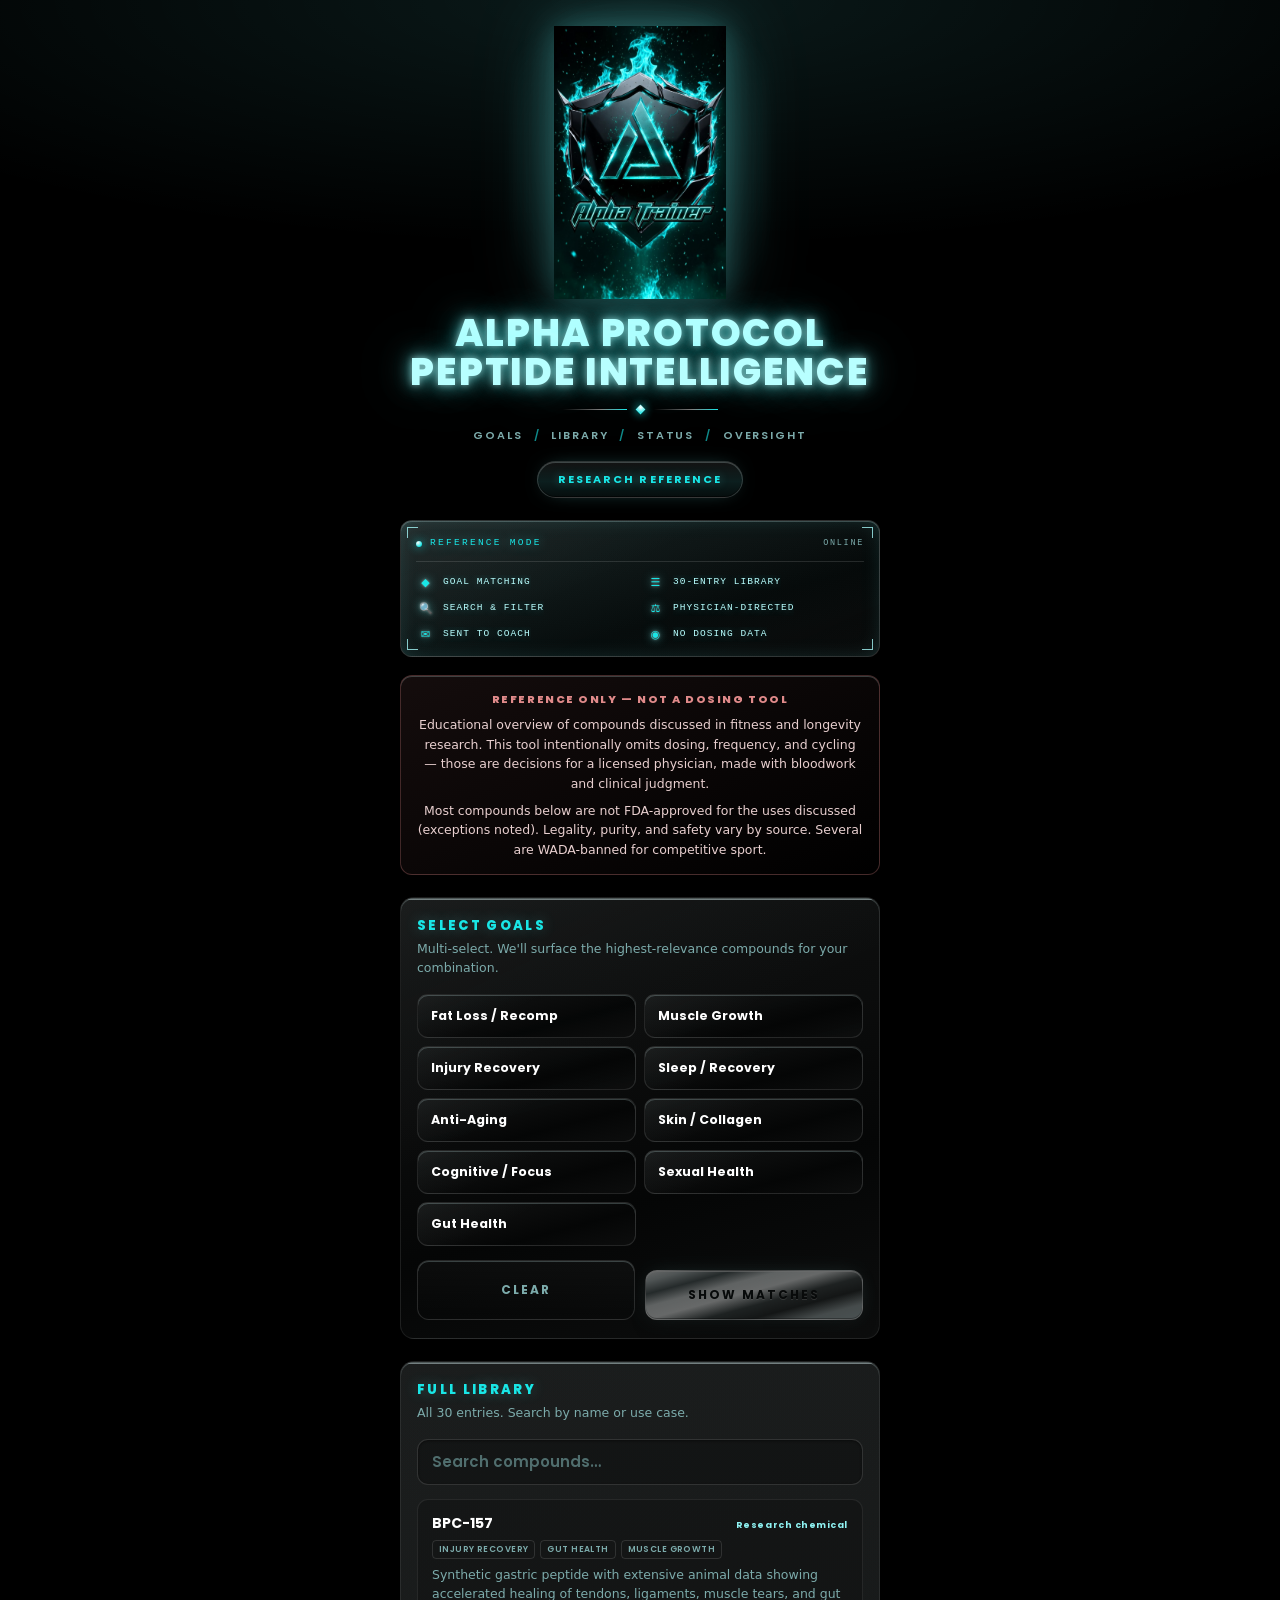
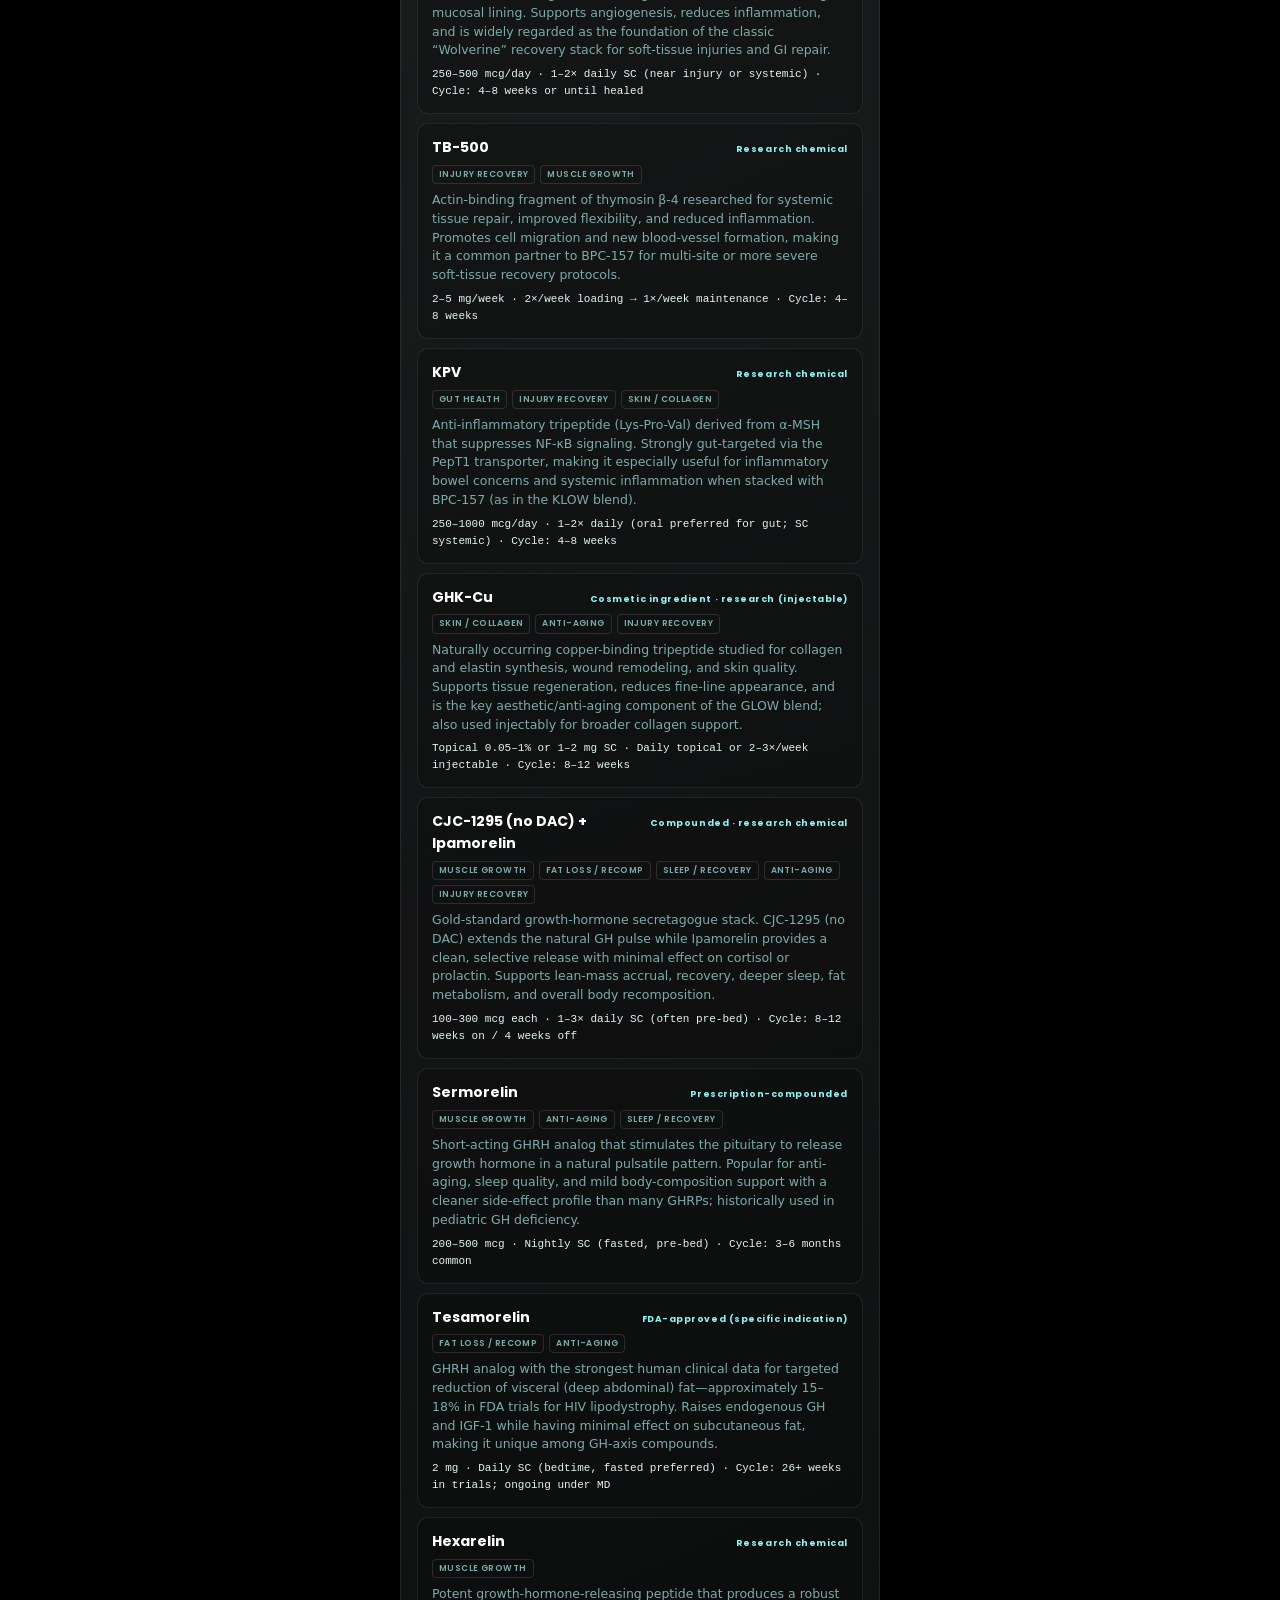
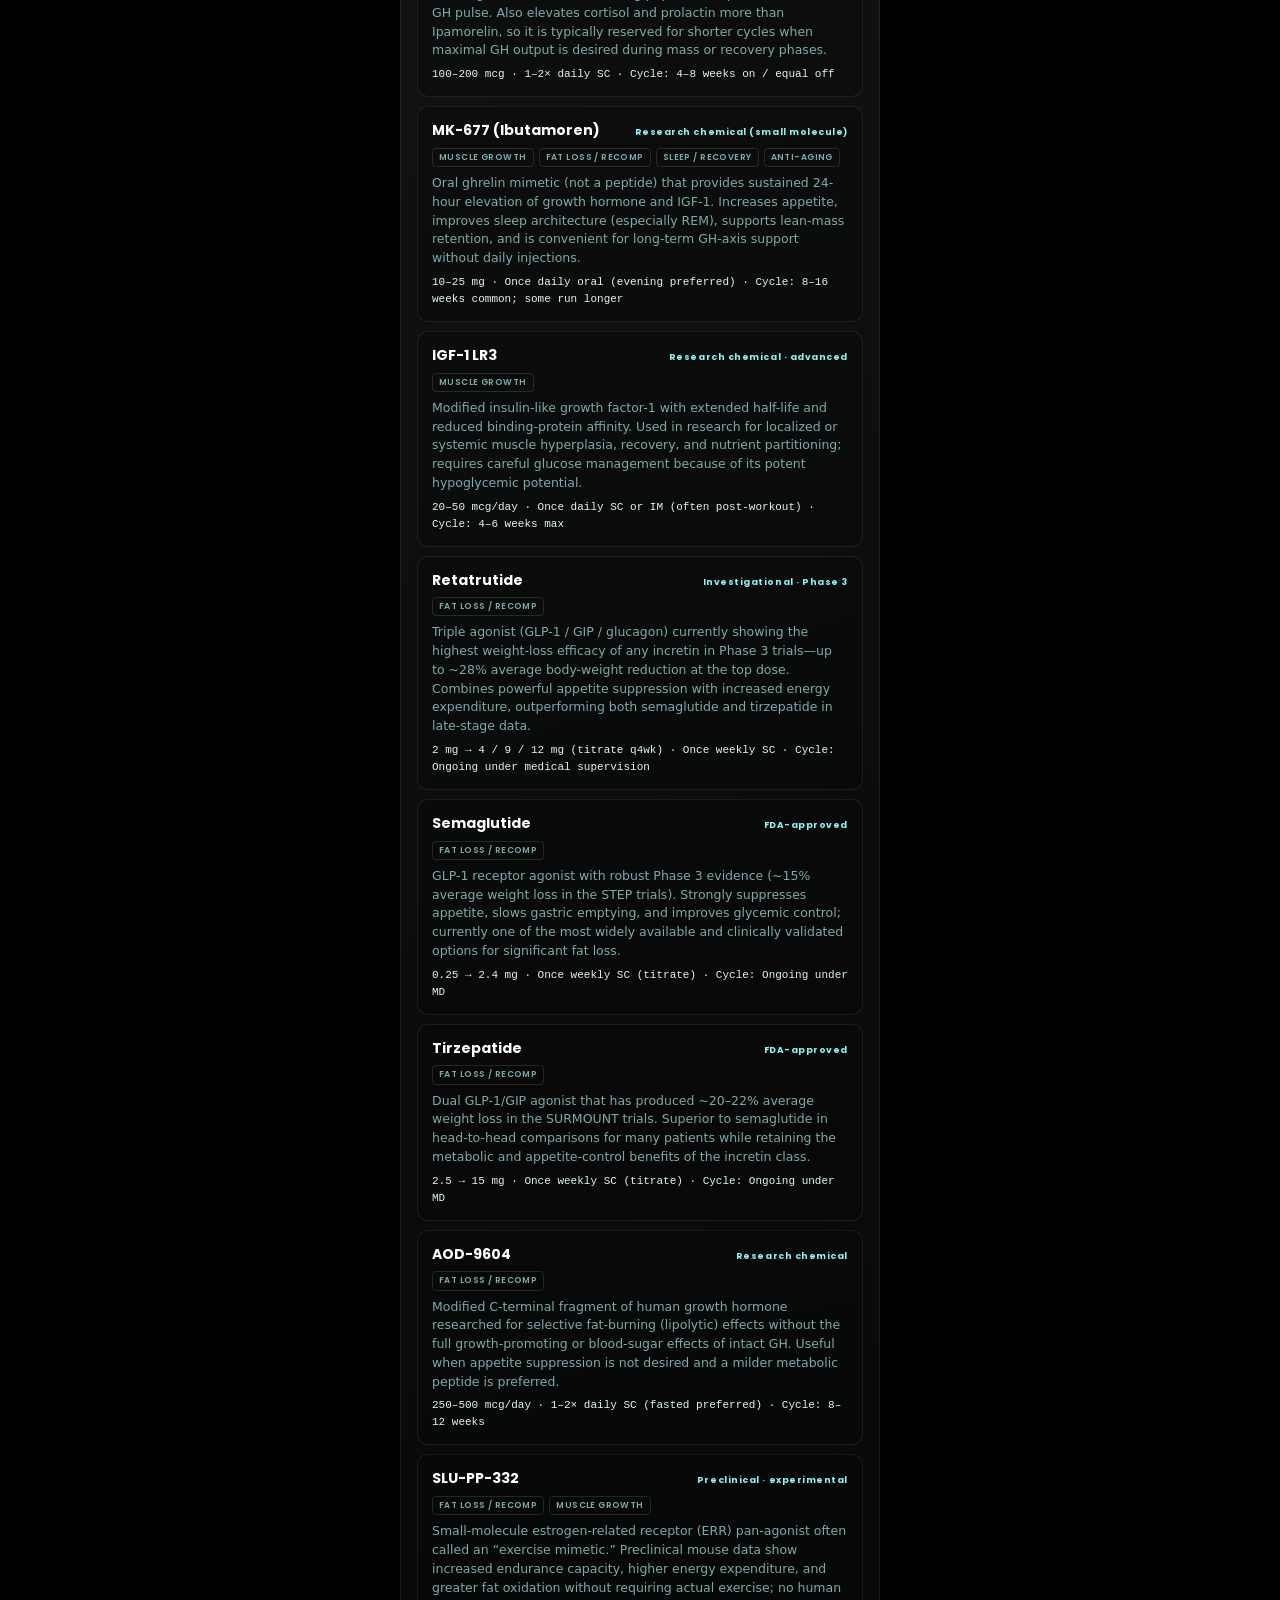
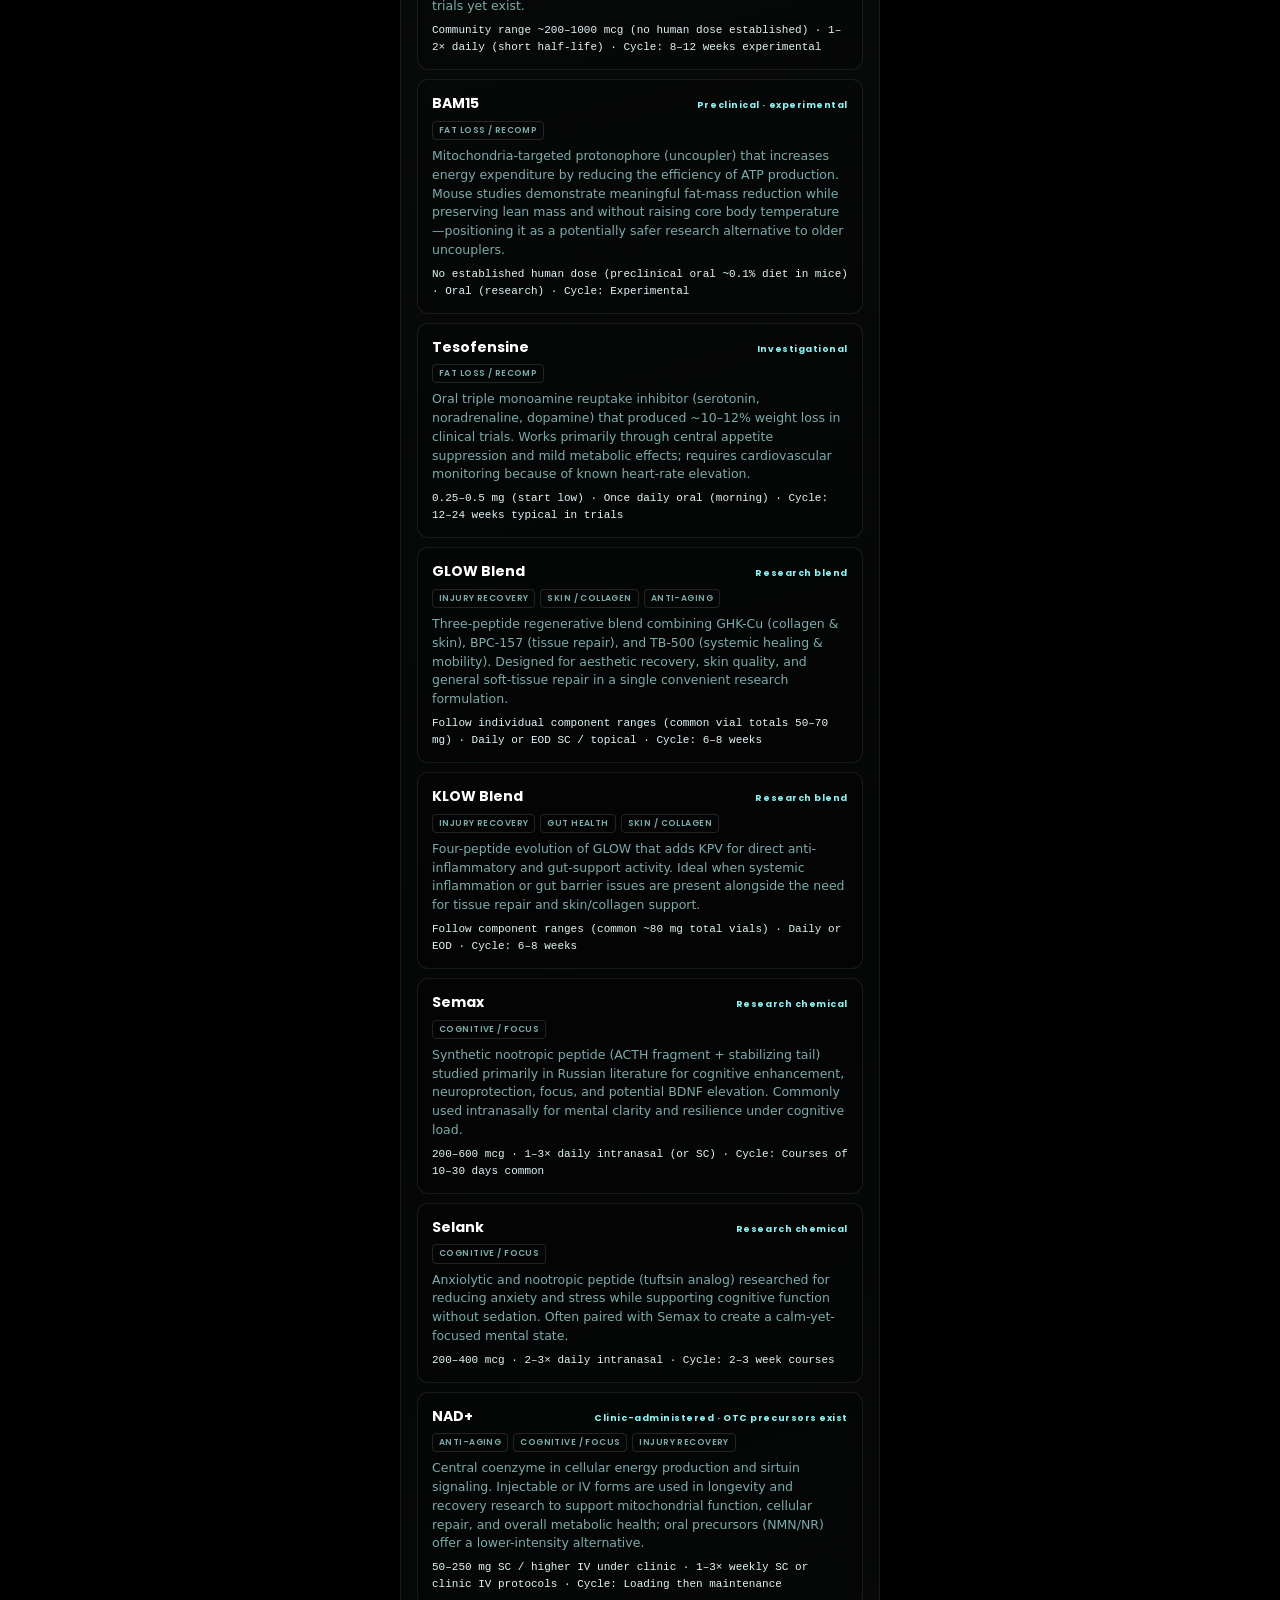
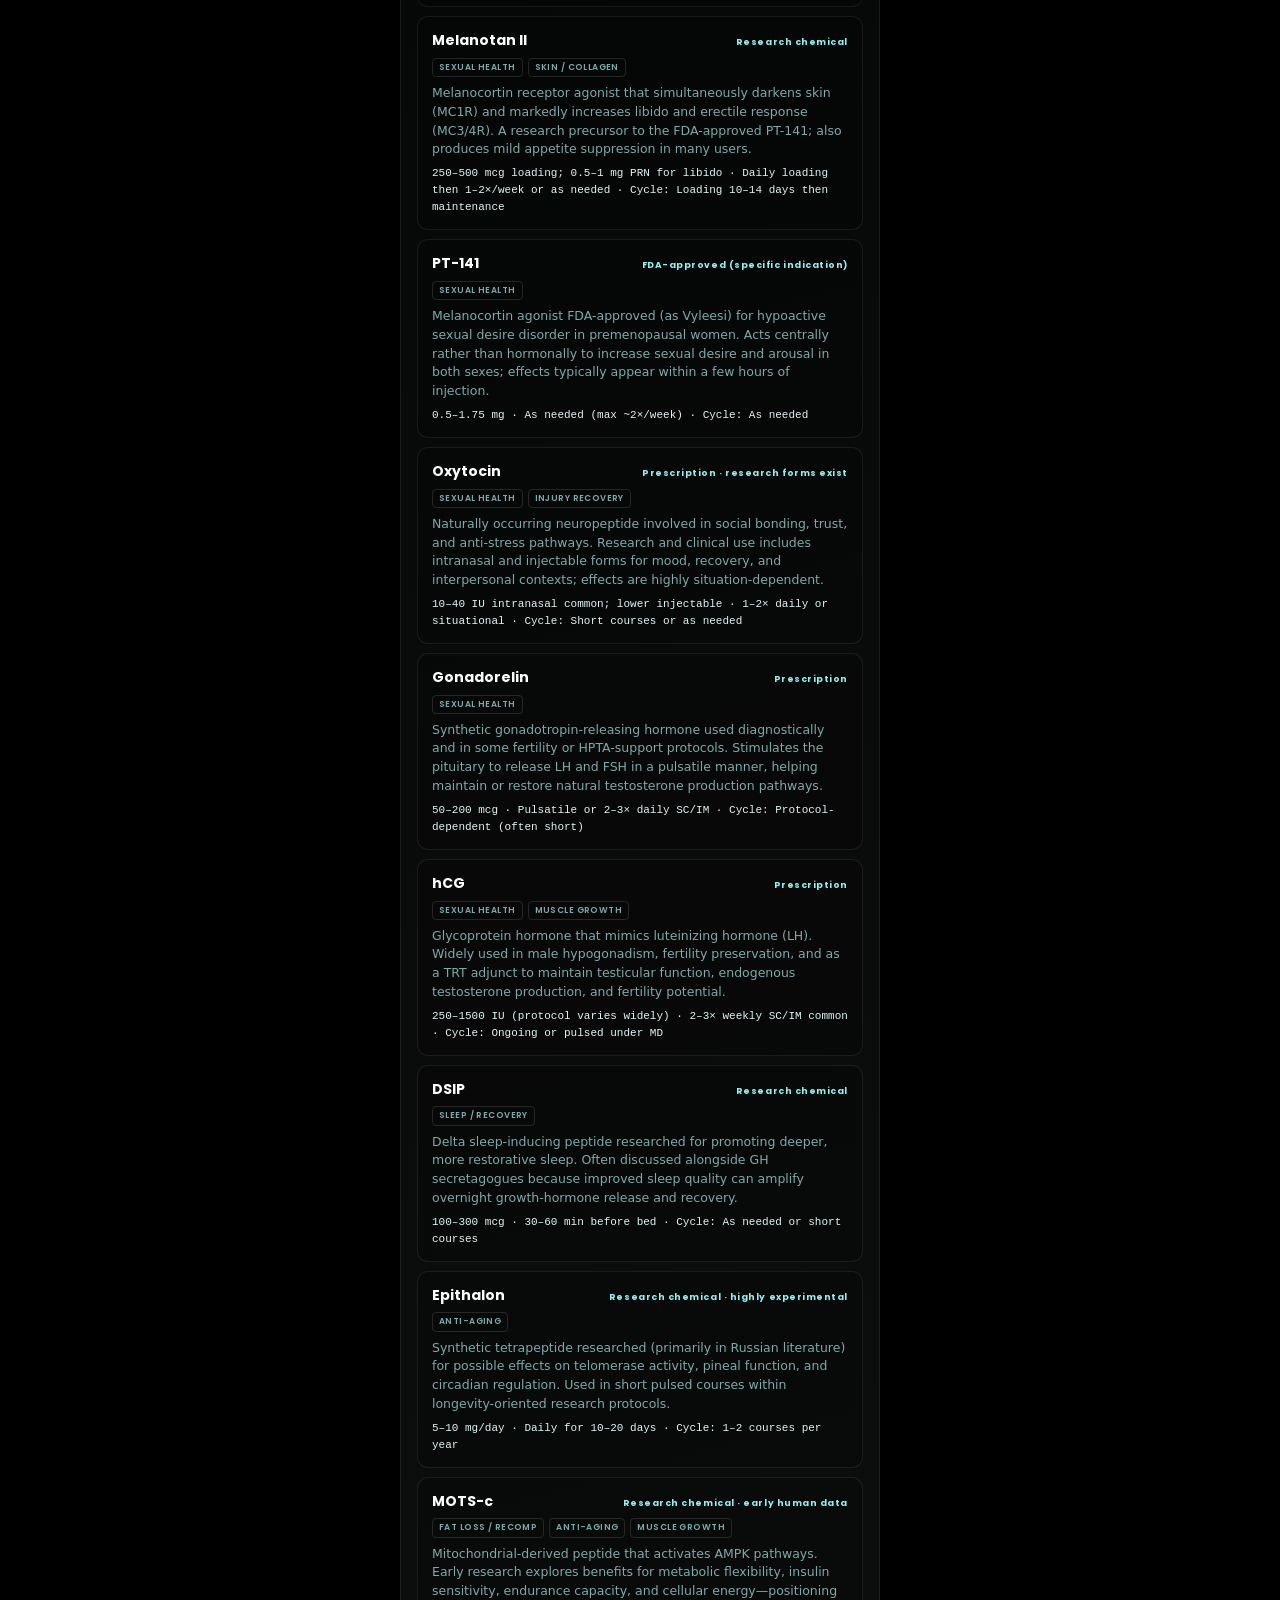
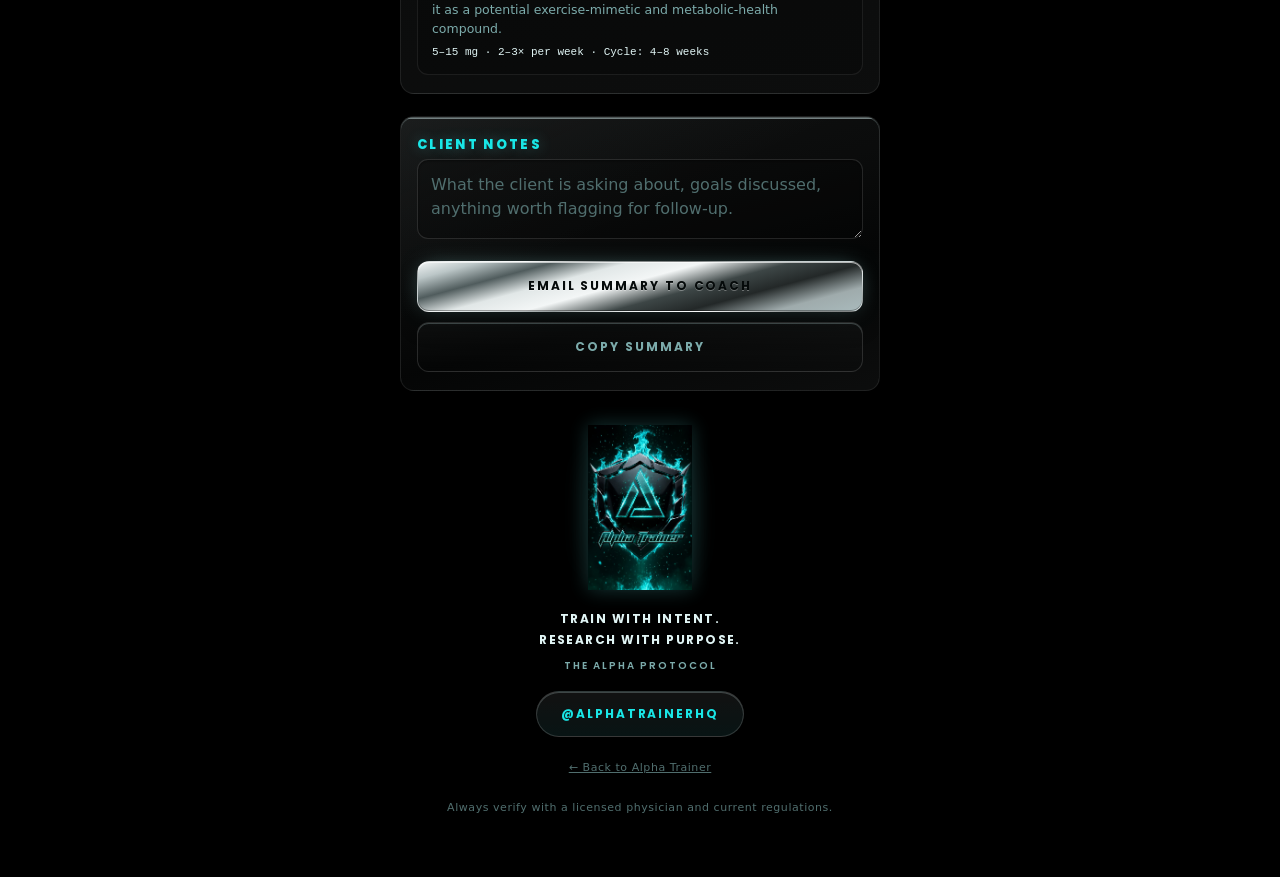
==== commit 96990af6: "Add Nutrition Protocol page; turquoise/chrome theme on tool pages" ====
--- a/alpha-protocol/index.html
+++ b/alpha-protocol/index.html
@@ -8,7 +8,7 @@
 <meta name="apple-mobile-web-app-capable" content="yes">
 <meta name="apple-mobile-web-app-status-bar-style" content="black-translucent">
 <meta name="apple-mobile-web-app-title" content="Peptide Intelligence">
-<link rel="apple-touch-icon" href="[data-uri]">
+<link rel="apple-touch-icon" href="/assets/apple-touch-icon.png">
 <title>Alpha Protocol — Peptide Intelligence</title>
 <link rel="preconnect" href="https://fonts.googleapis.com">
 <link rel="preconnect" href="https://fonts.gstatic.com" crossorigin>
@@ -16,26 +16,26 @@
 <style>
 :root{
   --void:#000000;
-  --carbon:#0B0904;
-  --card:#100D07;
-  --plasma:#FFCC66;
-  --plasma-soft:#D9B372;
-  --plasma-deep:#4A3410;
-  --chrome:#FFF4DC;
-  --edge:rgba(255,204,102,.24);
-  --text:#F5EEE1;
-  --muted:#AB9A7C;
-  --hair:rgba(255,224,170,.12);
+  --carbon:#040B0B;
+  --card:#071010;
+  --plasma:#19e6e6;
+  --plasma-soft:#8ff3f3;
+  --plasma-deep:#104A4A;
+  --chrome:#EBEFF0;
+  --edge:rgba(102,255,255,.24);
+  --text:#E1F5F5;
+  --muted:#7CABAB;
+  --hair:rgba(170,255,255,.12);
   --danger:#E08A8A;
   --metal-bg:
-    linear-gradient(155deg, rgba(255,224,170,.06) 0%, rgba(255,204,102,.03) 20%, transparent 42%),
-    linear-gradient(165deg, rgba(26,21,12,.88) 0%, rgba(17,14,8,.91) 40%, rgba(8,6,3,.94) 65%, rgba(20,16,9,.89) 100%);
-  --foil:linear-gradient(180deg, #FFF4DC 0%, #E8C77A 14%, #6B4A18 27%, #FFE9B8 40%, #FFF4DC 50%, #8A6423 68%, #D9B372 84%, #FFCC66 100%);
+    linear-gradient(155deg, rgba(207,217,218,.06) 0%, rgba(169,186,188,.03) 20%, transparent 42%),
+    linear-gradient(165deg, rgba(18,20,20,.88) 0%, rgba(12,13,13,.91) 40%, rgba(5,6,6,.94) 65%, rgba(14,15,15,.89) 100%);
+  --foil:linear-gradient(180deg, #EBEFF0 0%, #AAB6B8 14%, #3D4646 27%, #D7DFE0 40%, #EBEFF0 50%, #505C5D 68%, #9FABAC 84%, #A9BABC 100%);
   --chrome-band:linear-gradient(165deg,
-    #FFF8EA 0%, #EFD293 10%, #8A6423 22%, #FFEFC9 34%,
-    #FFF8EA 46%, #6B4A18 60%, #3D2A0E 72%, #D9B372 86%, #FFCC66 100%);
-  --gold-solid:linear-gradient(180deg, #FFF6E0 0%, #FFE49E 24%, #FFCC66 55%, #F0B24E 100%);
-  --bevel-hi:inset 0 1px 0 rgba(255,244,220,.22);
+    #F3F6F6 0%, #BBC6C7 10%, #505C5D 22%, #E1E7E7 34%,
+    #F3F6F6 46%, #3D4646 60%, #232828 72%, #9FABAC 86%, #A9BABC 100%);
+  --gold-solid:linear-gradient(180deg, #EEF1F1 0%, #C9D3D4 24%, #A9BABC 55%, #95A7A9 100%);
+  --bevel-hi:inset 0 1px 0 rgba(220,255,255,.22);
   --bevel-lo:inset 0 -1px 0 rgba(0,0,0,.6);
   --lift:0 10px 24px -14px rgba(0,0,0,.78);
   --display:'Poppins',-apple-system,BlinkMacSystemFont,system-ui,sans-serif;
@@ -48,7 +48,7 @@
 body{
   margin:0;background:var(--void);color:var(--text);
   font-family:var(--body);font-size:16px;line-height:1.55;overflow-x:hidden;
-  background-image:radial-gradient(120% 46% at 50% 0%, rgba(255,204,102,.10) 0%, transparent 60%);
+  background-image:radial-gradient(120% 46% at 50% 0%, rgba(102,255,255,.10) 0%, transparent 60%);
   background-attachment:fixed;
 }
 .sheet{max-width:520px;margin:0 auto;padding:calc(env(safe-area-inset-top) + 26px) var(--pad) calc(env(safe-area-inset-bottom) + 60px)}
@@ -60,15 +60,15 @@
 .crest-wrap::before{
   content:"";position:absolute;left:50%;top:50%;width:150%;height:150%;
   transform:translate(-50%,-50%);z-index:-1;pointer-events:none;filter:blur(6px);
-  background:radial-gradient(circle, rgba(255,204,102,.16) 0%, rgba(255,204,102,.05) 45%, transparent 70%);
+  background:radial-gradient(circle, rgba(102,255,255,.16) 0%, rgba(102,255,255,.05) 45%, transparent 70%);
   animation:crestglow 3.6s ease-in-out infinite;
 }
 @keyframes crestglow{0%,100%{opacity:.8}50%{opacity:1}}
-.crest{width:172px;width:min(46vw,172px);height:auto;display:block;filter:drop-shadow(0 0 16px rgba(255,204,102,.28)) drop-shadow(0 0 40px rgba(255,204,102,.16))}
+.crest{width:172px;width:min(46vw,172px);height:auto;display:block;filter:drop-shadow(0 0 16px rgba(102,255,255,.28)) drop-shadow(0 0 40px rgba(102,255,255,.16))}
 h1{
   font-family:var(--display);font-weight:800;font-size:clamp(28px,8.4vw,38px);line-height:1.04;letter-spacing:.045em;text-transform:uppercase;margin:0;
-  color:#FFE9B8;
-  text-shadow:0 0 6px rgba(255,244,220,.5),0 0 16px rgba(255,204,102,.7),0 0 34px rgba(255,204,102,.42),0 0 62px rgba(255,204,102,.25);
+  color:#B8FFFF;
+  text-shadow:0 0 6px rgba(220,255,255,.5),0 0 16px rgba(102,255,255,.7),0 0 34px rgba(102,255,255,.42),0 0 62px rgba(102,255,255,.25);
 }
 .rule{display:flex;align-items:center;justify-content:center;gap:10px;margin:14px 0 12px}
 .rule i{display:block;height:1px;width:64px;background:linear-gradient(90deg,transparent,rgba(255,255,255,.5) 60%,var(--plasma))}
@@ -80,19 +80,19 @@
   display:inline-block;margin-top:16px;padding:9px 20px;border-radius:999px;
   font-family:var(--display);font-weight:700;font-size:11px;letter-spacing:.19em;text-transform:uppercase;
   color:var(--plasma);border:1px solid rgba(255,255,255,.16);
-  background:linear-gradient(180deg, rgba(255,255,255,.07), rgba(255,204,102,.12) 55%, rgba(255,204,102,.05));
-  box-shadow:var(--bevel-hi),var(--bevel-lo),0 0 22px -12px rgba(255,204,102,.6);
-  text-shadow:0 0 10px rgba(255,204,102,.35);
+  background:linear-gradient(180deg, rgba(255,255,255,.07), rgba(102,255,255,.12) 55%, rgba(102,255,255,.05));
+  box-shadow:var(--bevel-hi),var(--bevel-lo),0 0 22px -12px rgba(102,255,255,.6);
+  text-shadow:0 0 10px rgba(102,255,255,.35);
 }
 
 /* ---------- HUD ---------- */
 .hud{
   position:relative;margin-top:22px;padding:15px 15px 13px;text-align:left;overflow:hidden;
-  background:linear-gradient(155deg, rgba(255,224,170,.07), rgba(255,204,102,.05) 35%, rgba(0,0,0,.2) 100%),var(--metal-bg);
+  background:linear-gradient(155deg, rgba(170,255,255,.07), rgba(102,255,255,.05) 35%, rgba(0,0,0,.2) 100%),var(--metal-bg);
   border:1px solid rgba(255,255,255,.14);border-radius:12px;
-  box-shadow:var(--bevel-hi),inset 0 0 30px -16px rgba(255,204,102,.4),var(--lift);
-}
-.hud .br{position:absolute;width:11px;height:11px;border:1.5px solid rgba(255,224,170,.85);opacity:.9}
+  box-shadow:var(--bevel-hi),inset 0 0 30px -16px rgba(102,255,255,.4),var(--lift);
+}
+.hud .br{position:absolute;width:11px;height:11px;border:1.5px solid rgba(170,255,255,.85);opacity:.9}
 .hud .tl{top:6px;left:6px;border-right:0;border-bottom:0}
 .hud .tr{top:6px;right:6px;border-left:0;border-bottom:0}
 .hud .bl{bottom:6px;left:6px;border-right:0;border-top:0}
@@ -107,12 +107,12 @@
 .hud-top{display:flex;align-items:center;gap:8px;margin-bottom:12px;padding-bottom:10px;border-bottom:1px solid rgba(255,255,255,.12)}
 .hud-top .live{width:6px;height:6px;flex:none;border-radius:50%;background:radial-gradient(circle at 32% 28%,#fff,var(--plasma) 70%);box-shadow:0 0 10px var(--plasma);animation:pulse 1.6s ease-in-out infinite}
 @keyframes pulse{50%{opacity:.3;box-shadow:0 0 4px var(--plasma)}}
-.hud-top span{flex:1;font-family:var(--mono);font-size:9.5px;letter-spacing:.24em;text-transform:uppercase;color:var(--plasma);text-shadow:0 0 12px rgba(255,204,102,.6)}
+.hud-top span{flex:1;font-family:var(--mono);font-size:9.5px;letter-spacing:.24em;text-transform:uppercase;color:var(--plasma);text-shadow:0 0 12px rgba(102,255,255,.6)}
 .hud-top em{font-style:normal;font-family:var(--mono);font-size:8.5px;letter-spacing:.2em;text-transform:uppercase;color:var(--muted)}
 .hud-grid{display:grid;grid-template-columns:1fr 1fr;gap:9px 12px}
 .hcell{display:flex;align-items:center;gap:8px;min-width:0}
-.hcell b{flex:none;width:19px;text-align:center;font-size:11px;font-weight:400;color:var(--plasma);text-shadow:0 0 10px rgba(255,204,102,.7),0 0 3px rgba(255,255,255,.5)}
-.hcell span{font-family:var(--mono);font-size:9.5px;letter-spacing:.11em;text-transform:uppercase;color:#FFE9B8;text-shadow:0 0 10px rgba(255,204,102,.4);white-space:nowrap;overflow:hidden;text-overflow:ellipsis}
+.hcell b{flex:none;width:19px;text-align:center;font-size:11px;font-weight:400;color:var(--plasma);text-shadow:0 0 10px rgba(102,255,255,.7),0 0 3px rgba(255,255,255,.5)}
+.hcell span{font-family:var(--mono);font-size:9.5px;letter-spacing:.11em;text-transform:uppercase;color:#B8FFFF;text-shadow:0 0 10px rgba(102,255,255,.4);white-space:nowrap;overflow:hidden;text-overflow:ellipsis}
 
 /* ---------- disclaimer ---------- */
 .disclaimer{
@@ -131,7 +131,7 @@
   box-shadow:var(--bevel-hi),var(--lift);
 }
 .panel::before{content:"";position:absolute;top:0;left:0;right:0;height:2px;background:var(--foil)}
-h3{font-family:var(--display);font-weight:800;font-size:13px;letter-spacing:.18em;text-transform:uppercase;color:var(--plasma);margin:0 0 4px;text-shadow:0 0 14px rgba(255,204,102,.3)}
+h3{font-family:var(--display);font-weight:800;font-size:13px;letter-spacing:.18em;text-transform:uppercase;color:var(--plasma);margin:0 0 4px;text-shadow:0 0 14px rgba(102,255,255,.3)}
 .psub{font-size:12.5px;color:var(--muted);margin:0 0 16px;line-height:1.5}
 
 /* ---------- goal chips ---------- */
@@ -144,8 +144,8 @@
   transition:box-shadow .15s;
 }
 .goal-chip.on{
-  border-color:rgba(255,255,255,.4);background:var(--chrome-band);color:#0A0805;
-  box-shadow:inset 0 1px 0 rgba(255,255,255,.6),inset 0 -1px 0 rgba(0,0,0,.3),0 8px 18px -8px rgba(0,0,0,.6),0 0 14px -6px rgba(255,224,170,.5);
+  border-color:rgba(255,255,255,.4);background:var(--chrome-band);color:#050A0A;
+  box-shadow:inset 0 1px 0 rgba(255,255,255,.6),inset 0 -1px 0 rgba(0,0,0,.3),0 8px 18px -8px rgba(0,0,0,.6),0 0 14px -6px rgba(170,255,255,.5);
 }
 .goal-chip:active{transform:scale(.98)}
 
@@ -155,13 +155,13 @@
   border-radius:12px;padding:15px 18px;position:relative;
   font-family:var(--display);font-weight:700;font-size:12px;letter-spacing:.16em;text-transform:uppercase;
   border:1px solid rgba(255,255,255,.13);color:var(--plasma);
-  background:linear-gradient(180deg, rgba(255,255,255,.05), rgba(255,204,102,.06) 60%, rgba(0,0,0,.12));
+  background:linear-gradient(180deg, rgba(255,255,255,.05), rgba(102,255,255,.06) 60%, rgba(0,0,0,.12));
   box-shadow:var(--bevel-hi),var(--lift);
   transition:box-shadow .15s,transform .1s;
 }
 .btn.solid{
-  background:var(--chrome-band);border-color:rgba(255,255,255,.4);color:#0A0805;
-  box-shadow:inset 0 1px 0 rgba(255,255,255,.65),inset 0 -1px 0 rgba(0,0,0,.35),0 14px 30px -12px rgba(0,0,0,.6),0 0 22px -8px rgba(255,224,170,.5);
+  background:var(--chrome-band);border-color:rgba(255,255,255,.4);color:#050A0A;
+  box-shadow:inset 0 1px 0 rgba(255,255,255,.65),inset 0 -1px 0 rgba(0,0,0,.35),0 14px 30px -12px rgba(0,0,0,.6),0 0 22px -8px rgba(170,255,255,.5);
   text-shadow:0 1px 0 rgba(255,255,255,.3);
 }
 .btn.solid:disabled{opacity:.4;pointer-events:none}
@@ -177,9 +177,9 @@
 
 .pep-card{position:relative;background:var(--metal-bg);border:1px solid rgba(255,255,255,.09);border-radius:12px;padding:15px;box-shadow:var(--bevel-hi),var(--lift);margin-bottom:12px}
 .pep-card:last-child{margin-bottom:0}
-.pep-card.primary{border-color:rgba(255,204,102,.35)}
+.pep-card.primary{border-color:rgba(102,255,255,.35)}
 .pep-badge{display:inline-block;font-family:var(--display);font-weight:700;font-size:8.5px;letter-spacing:.12em;text-transform:uppercase;border-radius:5px;padding:3px 8px;margin-bottom:9px}
-.pep-badge.primary{color:#0A0805;background:var(--chrome-band)}
+.pep-badge.primary{color:#050A0A;background:var(--chrome-band)}
 .pep-badge.support{color:var(--plasma-soft);border:1px solid rgba(255,255,255,.16);background:rgba(255,255,255,.04)}
 .pep-card h4{margin:0 0 2px;font-family:var(--display);font-weight:800;font-size:15.5px;color:#fff}
 .pep-aka{margin:0 0 9px;font-size:11px;color:var(--muted);font-style:italic}
@@ -192,7 +192,7 @@
 .pep-caution{margin-top:8px;padding-top:8px;border-top:1px dashed rgba(224,138,138,.25);color:#D0A8A8}
 .pep-caution b{color:var(--danger)}
 
-.stack-notes{margin-top:14px;padding:13px 14px;border-radius:11px;background:rgba(255,204,102,.06);border:1px solid rgba(255,204,102,.2);font-size:12.5px;line-height:1.55;color:#EAD9B8}
+.stack-notes{margin-top:14px;padding:13px 14px;border-radius:11px;background:rgba(102,255,255,.06);border:1px solid rgba(102,255,255,.2);font-size:12.5px;line-height:1.55;color:#B8EAEA}
 .stack-notes b{display:block;font-family:var(--display);font-weight:700;font-size:10px;letter-spacing:.12em;text-transform:uppercase;color:var(--plasma);margin-bottom:6px}
 
 .empty{font-size:13.5px;color:var(--muted);text-align:center;padding:20px 0}
@@ -206,8 +206,8 @@
   font-family:var(--display);font-weight:600;font-size:15px;-webkit-appearance:none;appearance:none;
   margin-bottom:14px;
 }
-.finput:focus{outline:none;border-color:rgba(255,204,102,.45);box-shadow:inset 0 1px 3px rgba(0,0,0,.35),0 0 0 3px rgba(255,204,102,.14)}
-.finput::placeholder{color:#6E6350}
+.finput:focus{outline:none;border-color:rgba(102,255,255,.45);box-shadow:inset 0 1px 3px rgba(0,0,0,.35),0 0 0 3px rgba(102,255,255,.14)}
+.finput::placeholder{color:#506E6E}
 
 .lib-card{background:rgba(0,0,0,.2);border:1px solid rgba(255,255,255,.08);border-radius:11px;padding:13px 14px;margin-bottom:9px}
 .lib-card:last-child{margin-bottom:0}
@@ -224,16 +224,16 @@
   border:1px solid rgba(255,255,255,.12);background:rgba(0,0,0,.22);box-shadow:inset 0 1px 3px rgba(0,0,0,.45);
   font-family:var(--body);font-size:16px;line-height:1.5;margin-bottom:14px;
 }
-.notebox:focus{outline:none;border-color:rgba(255,204,102,.4);box-shadow:inset 0 1px 3px rgba(0,0,0,.35),0 0 0 3px rgba(255,204,102,.14)}
-.notebox::placeholder{color:#6E6350}
+.notebox:focus{outline:none;border-color:rgba(102,255,255,.4);box-shadow:inset 0 1px 3px rgba(0,0,0,.35),0 0 0 3px rgba(102,255,255,.14)}
+.notebox::placeholder{color:#506E6E}
 .btn+.btn{margin-top:10px}
 a.btn{text-decoration:none;text-align:center}
 
 .toast{
   position:fixed;left:50%;bottom:32px;transform:translate(-50%,14px);z-index:80;
-  border-radius:999px;padding:11px 22px;color:#0A0805;border:1px solid rgba(255,255,255,.4);
-  background:linear-gradient(165deg,#fff,#FFE9B8 35%,var(--plasma) 100%);
-  box-shadow:inset 0 1px 0 rgba(255,255,255,.6),0 10px 26px -10px rgba(255,204,102,.75);
+  border-radius:999px;padding:11px 22px;color:#050A0A;border:1px solid rgba(255,255,255,.4);
+  background:linear-gradient(165deg,#fff,#B8FFFF 35%,var(--plasma) 100%);
+  box-shadow:inset 0 1px 0 rgba(255,255,255,.6),0 10px 26px -10px rgba(102,255,255,.75);
   font-family:var(--display);font-weight:700;font-size:11px;letter-spacing:.14em;text-transform:uppercase;
   opacity:0;pointer-events:none;transition:opacity .25s,transform .25s;
 }
@@ -244,17 +244,17 @@
 .mark-wrap::before{
   content:"";position:absolute;left:50%;top:50%;width:130%;height:130%;transform:translate(-50%,-50%);
   z-index:-1;pointer-events:none;filter:blur(6px);
-  background:radial-gradient(circle, rgba(255,204,102,.1) 0%, rgba(255,204,102,.03) 45%, transparent 68%);
-}
-.mark{width:104px;height:auto;opacity:.95;filter:drop-shadow(0 0 10px rgba(255,204,102,.22))}
+  background:radial-gradient(circle, rgba(102,255,255,.1) 0%, rgba(102,255,255,.03) 45%, transparent 68%);
+}
+.mark{width:104px;height:auto;opacity:.95;filter:drop-shadow(0 0 10px rgba(102,255,255,.22))}
 .sign{font-family:var(--display);font-weight:700;font-size:12px;letter-spacing:.12em;text-transform:uppercase;margin:10px 0 16px;color:var(--text);line-height:1.8}
 .sign b{display:block;color:var(--muted);font-weight:600;font-size:10px;letter-spacing:.2em;margin-top:6px}
 .ig{
   display:inline-block;padding:13px 24px;border-radius:999px;text-decoration:none;
   font-family:var(--display);font-weight:700;font-size:12px;letter-spacing:.16em;text-transform:uppercase;color:var(--plasma);
-  border:1px solid rgba(255,255,255,.16);background:linear-gradient(180deg, rgba(255,255,255,.07), rgba(255,204,102,.08));box-shadow:var(--bevel-hi);
-}
-.tip{margin:22px 0 0;font-size:11px;letter-spacing:.05em;color:#6E6350;line-height:1.6;text-align:center}
+  border:1px solid rgba(255,255,255,.16);background:linear-gradient(180deg, rgba(255,255,255,.07), rgba(102,255,255,.08));box-shadow:var(--bevel-hi);
+}
+.tip{margin:22px 0 0;font-size:11px;letter-spacing:.05em;color:#506E6E;line-height:1.6;text-align:center}
 .tip b{color:var(--muted);font-weight:600}
 
 @media (prefers-reduced-motion:reduce){*{animation:none!important;transition:none!important}}
@@ -264,7 +264,7 @@
 <div class="sheet">
 
   <header class="hero">
-    <div class="crest-wrap"><img class="crest" src="[data-uri]" alt="Alpha Trainer"></div>
+    <div class="crest-wrap"><img class="crest" src="/assets/alpha-logo.jpg" alt="Alpha Trainer"></div>
     <h1>Alpha Protocol<br>Peptide Intelligence</h1>
     <div class="rule"><i></i><b></b><i></i></div>
     <p class="creed">Goals <span>/</span> Library <span>/</span> Status <span>/</span> Oversight</p>
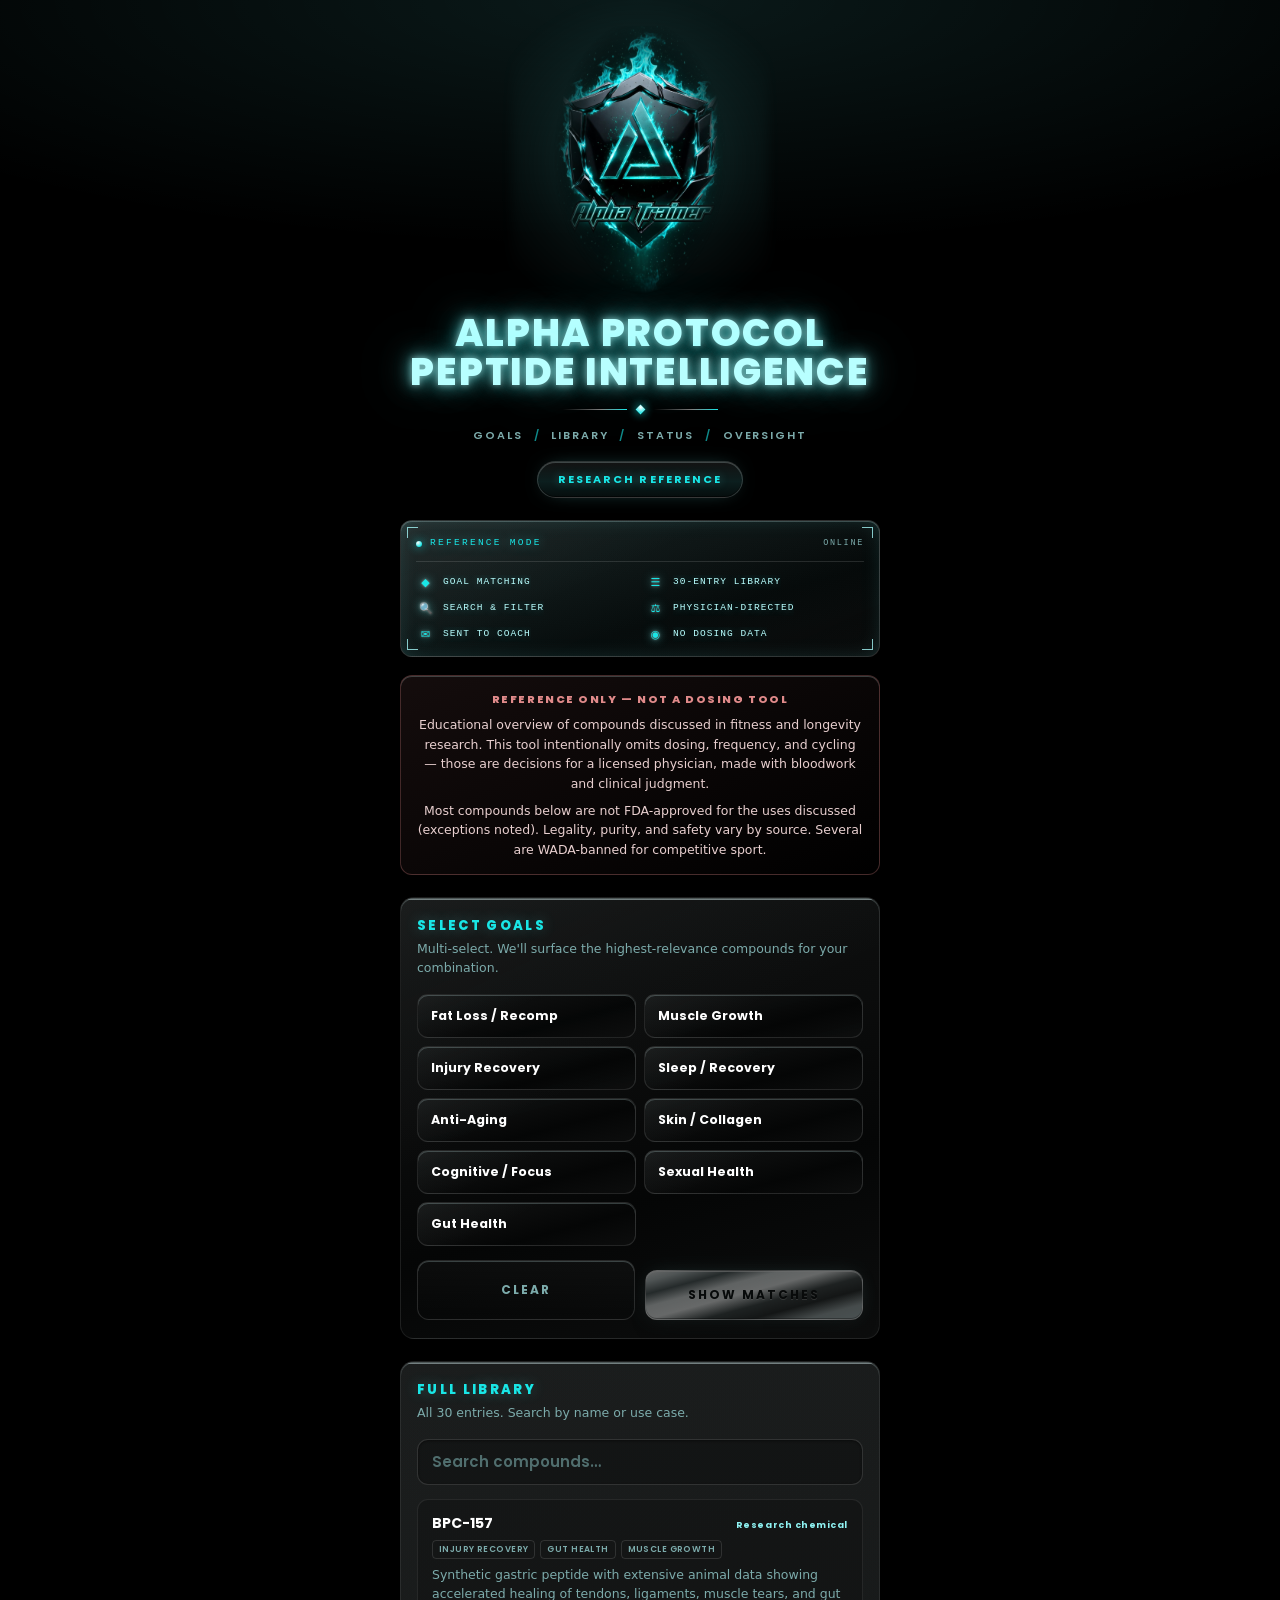
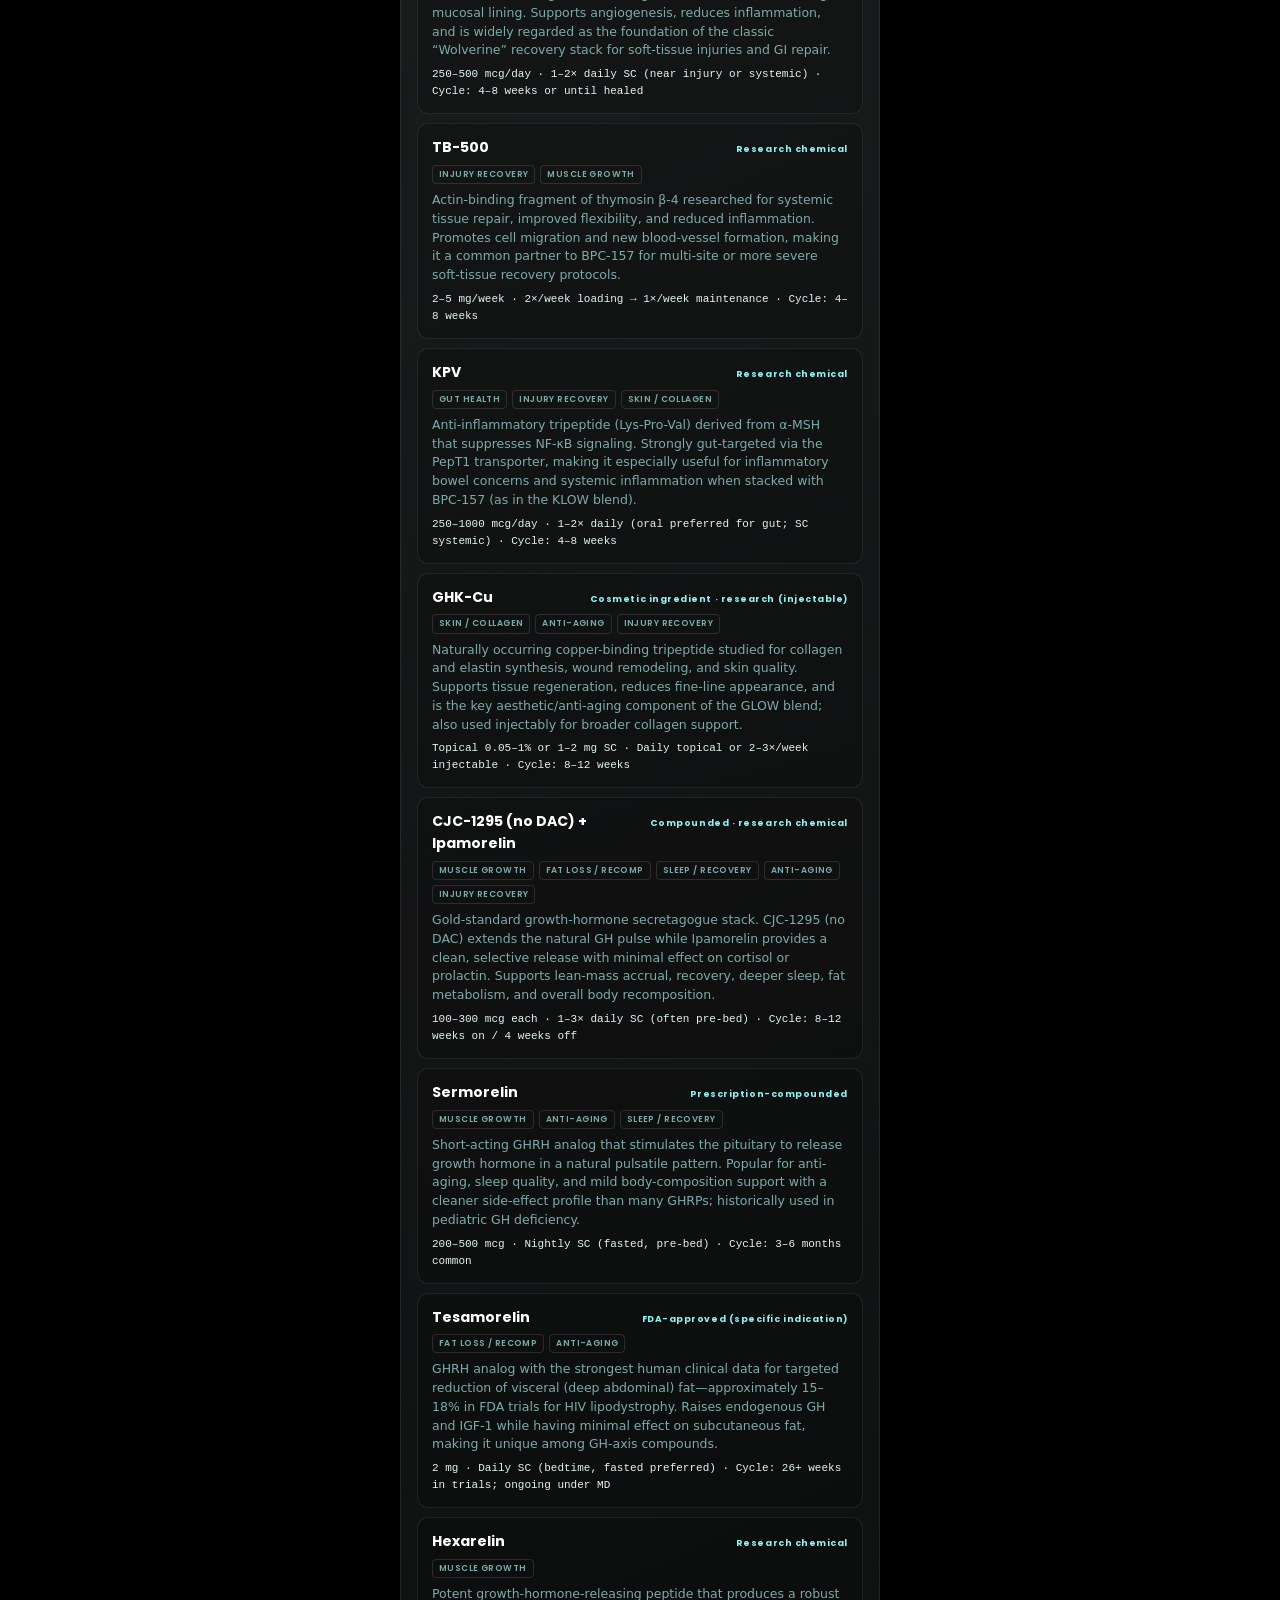
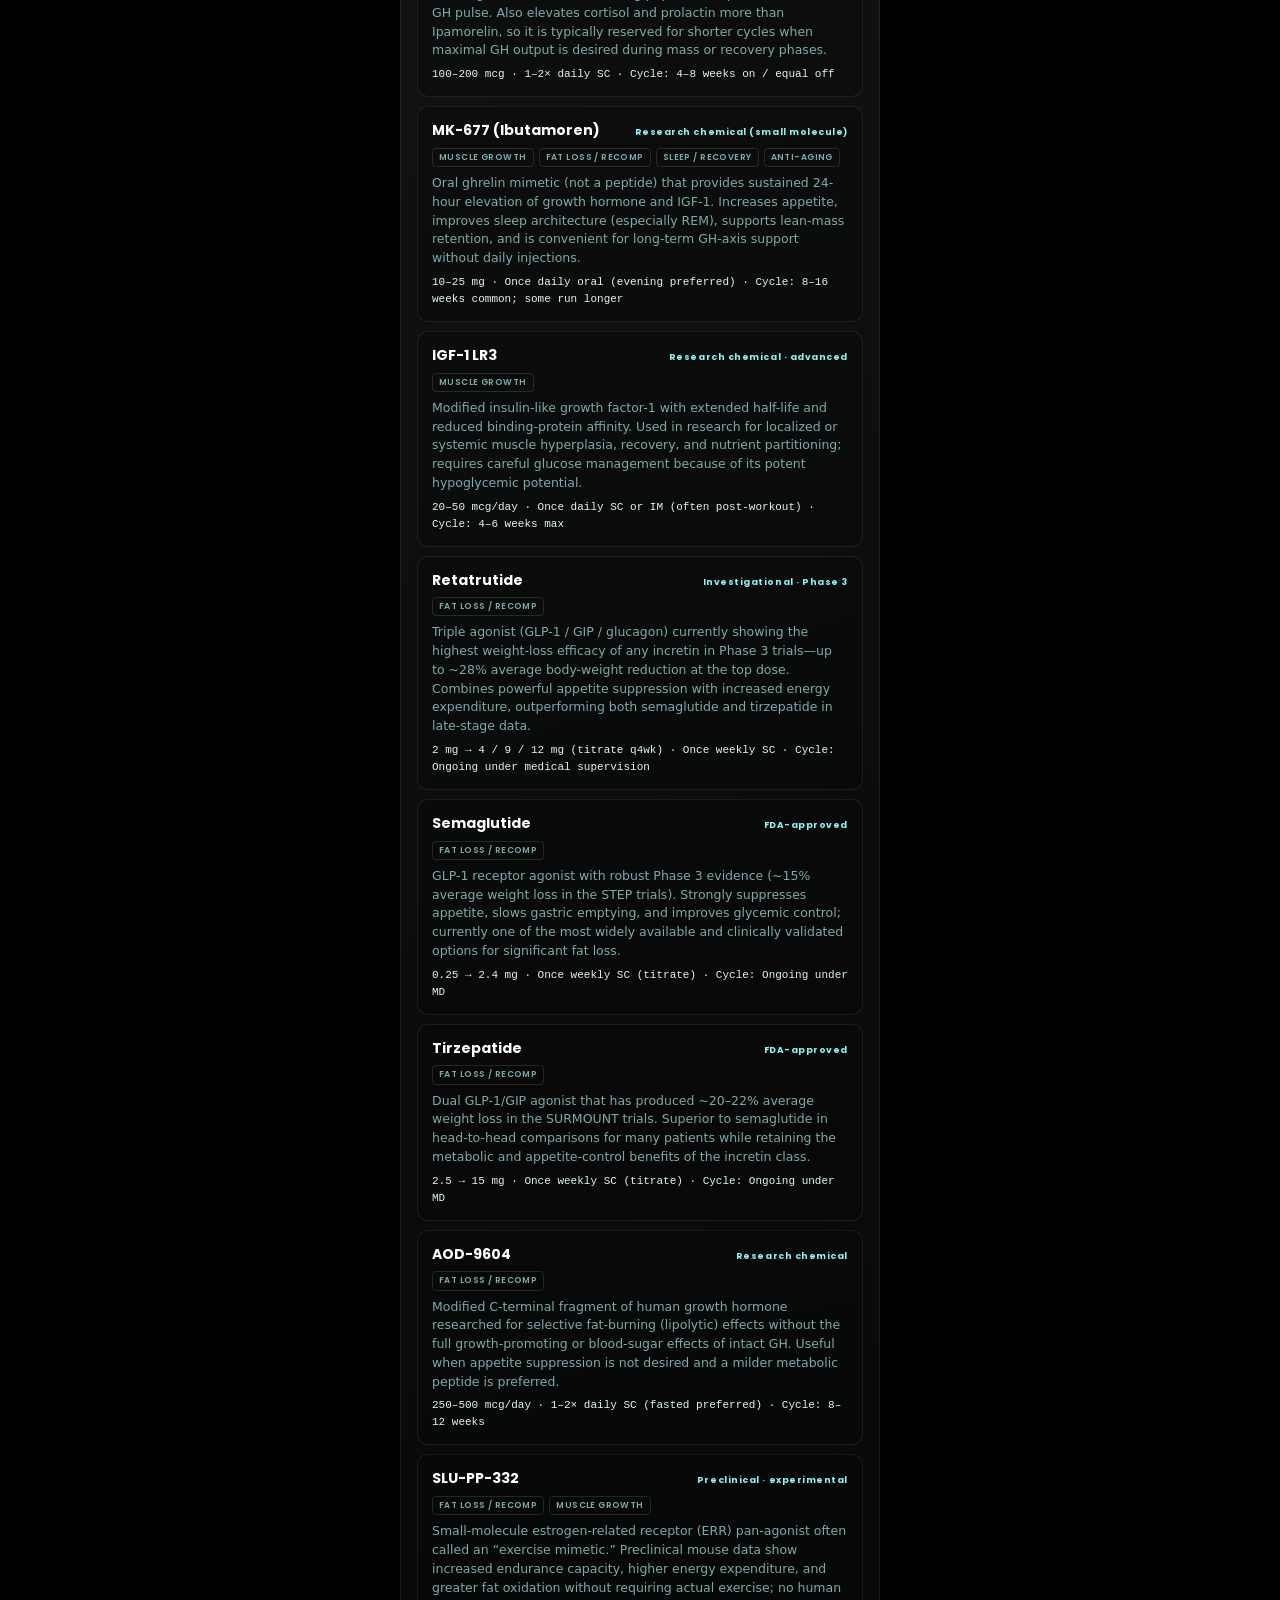
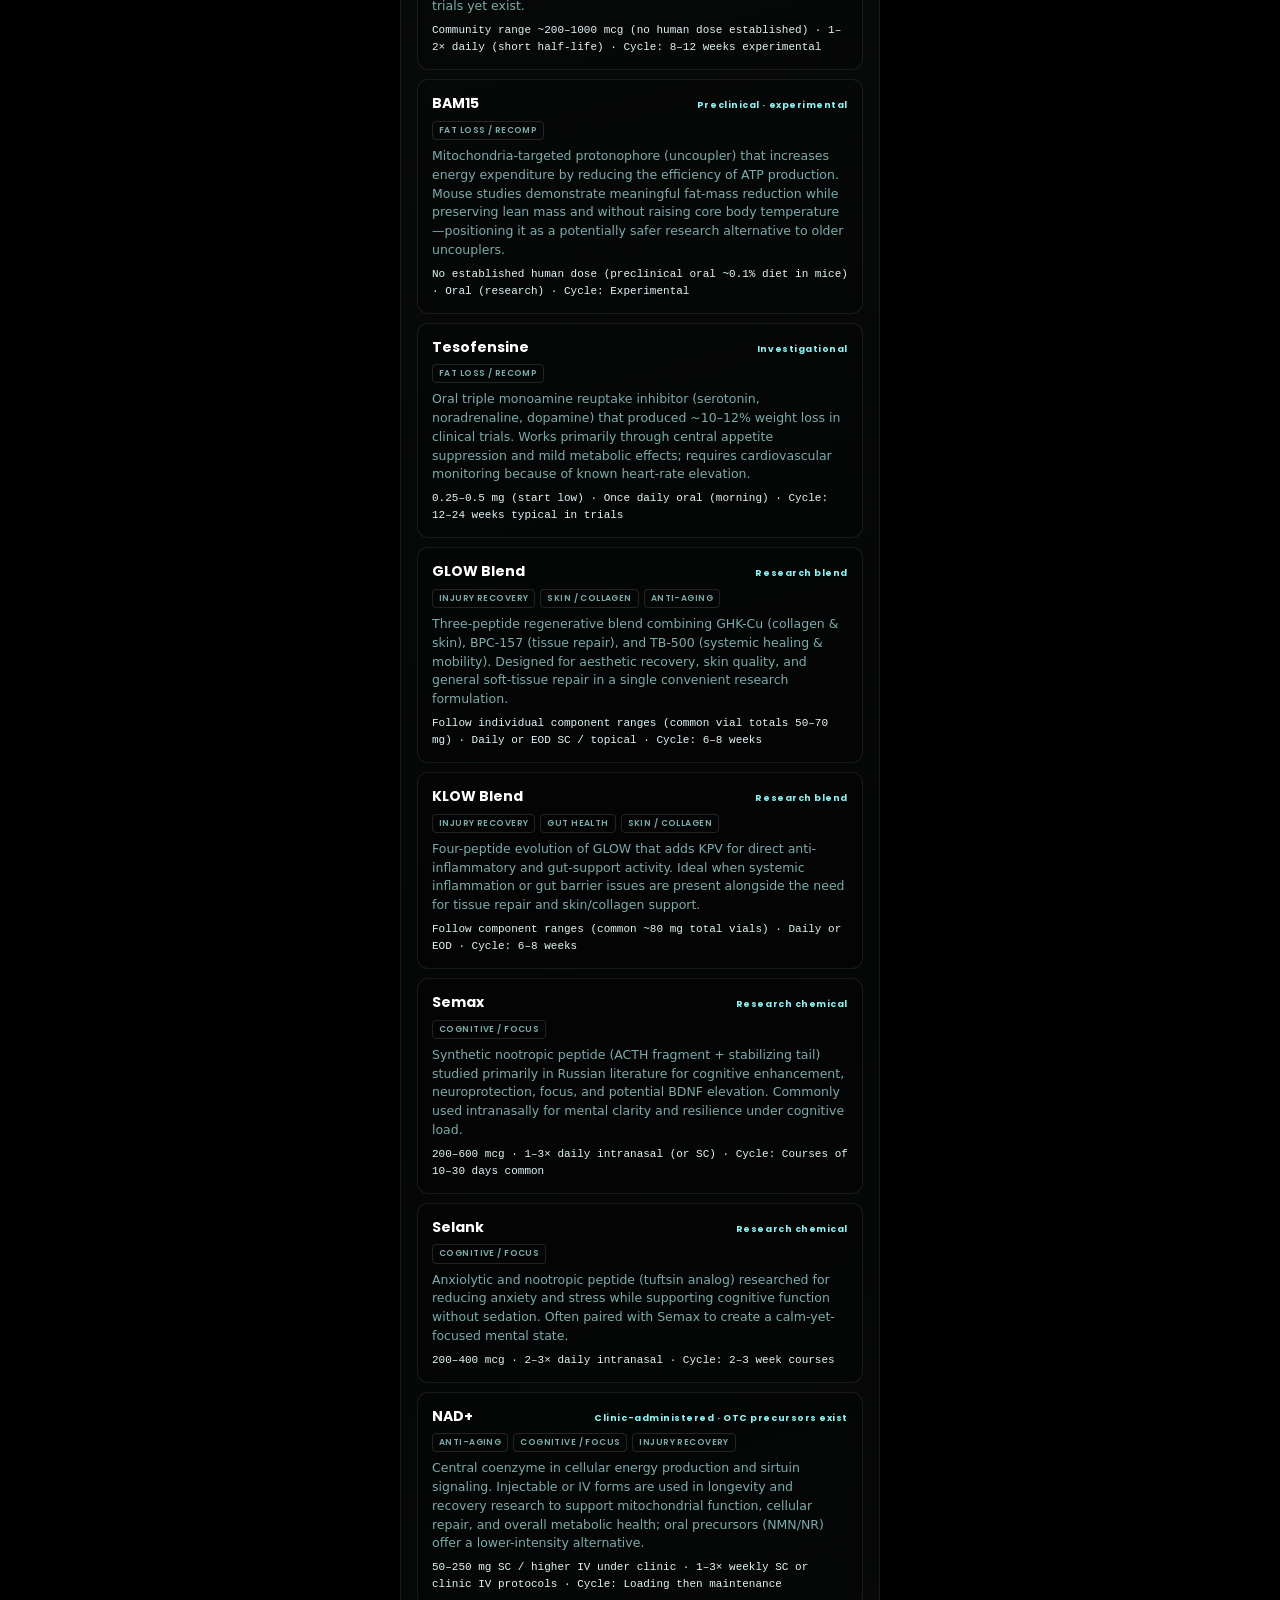
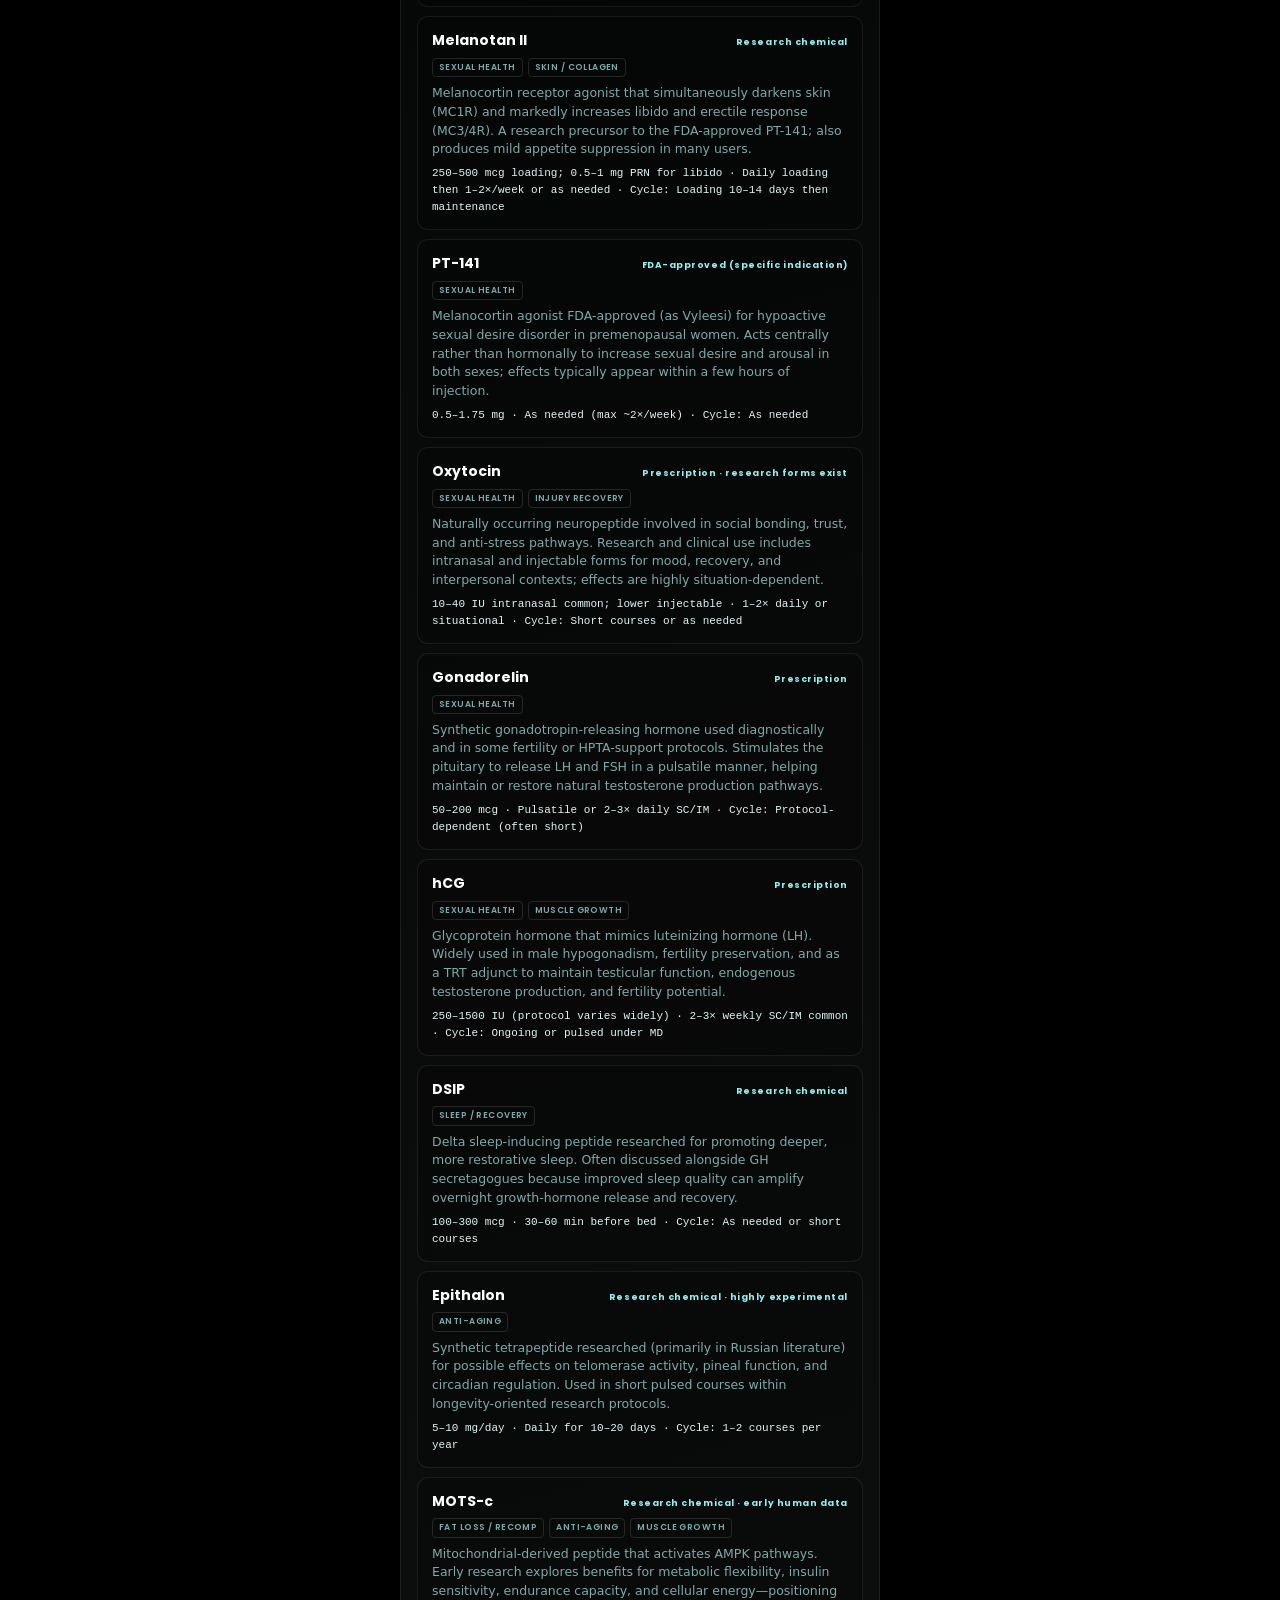
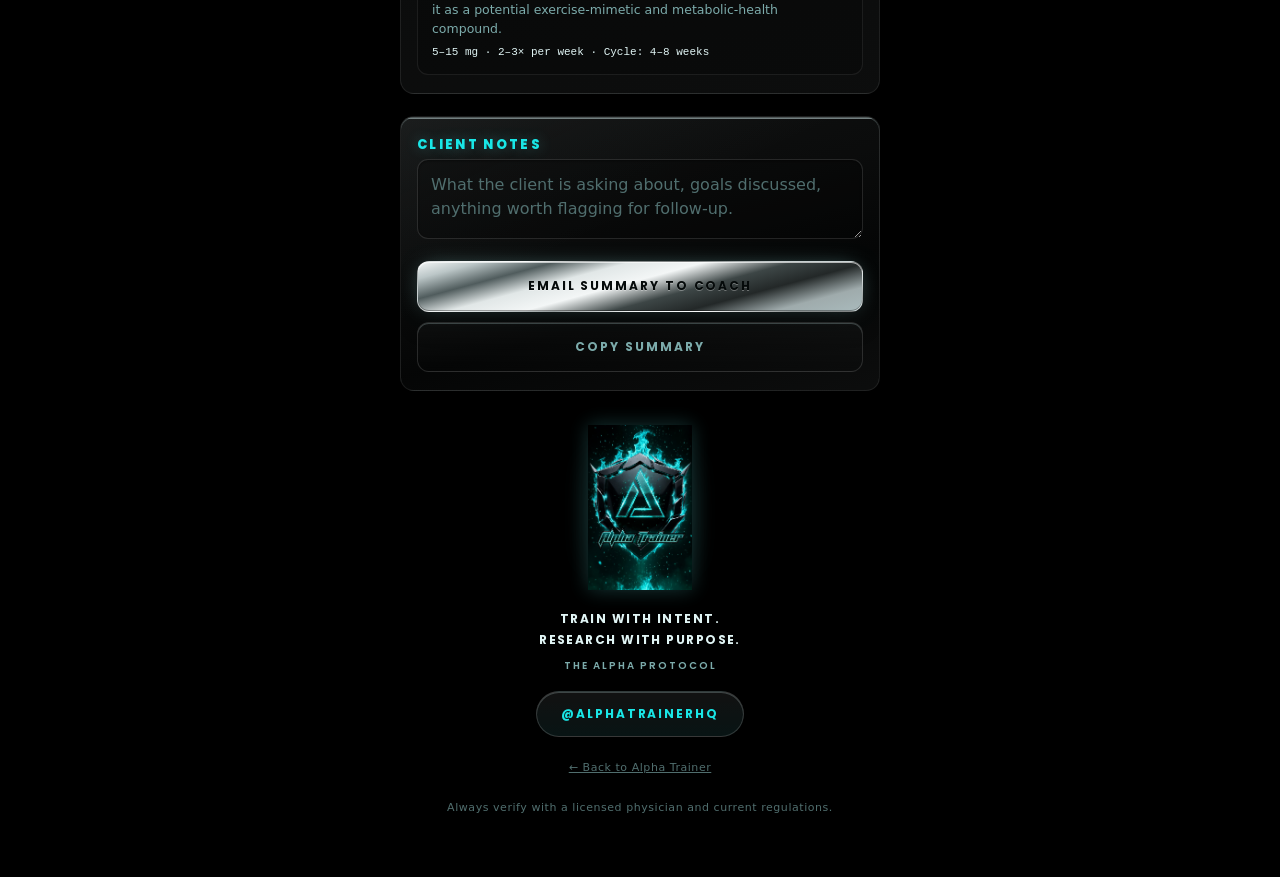
==== commit b7a6c139: "Fade logo edges on tool pages" ====
--- a/alpha-protocol/index.html
+++ b/alpha-protocol/index.html
@@ -259,6 +259,7 @@
 
 @media (prefers-reduced-motion:reduce){*{animation:none!important;transition:none!important}}
 </style>
+<style>.crest{-webkit-mask-image:radial-gradient(ellipse 50% 50% at 50% 48%,#000 62%,transparent 100%);mask-image:radial-gradient(ellipse 50% 50% at 50% 48%,#000 62%,transparent 100%)}</style>
 </head>
 <body>
 <div class="sheet">
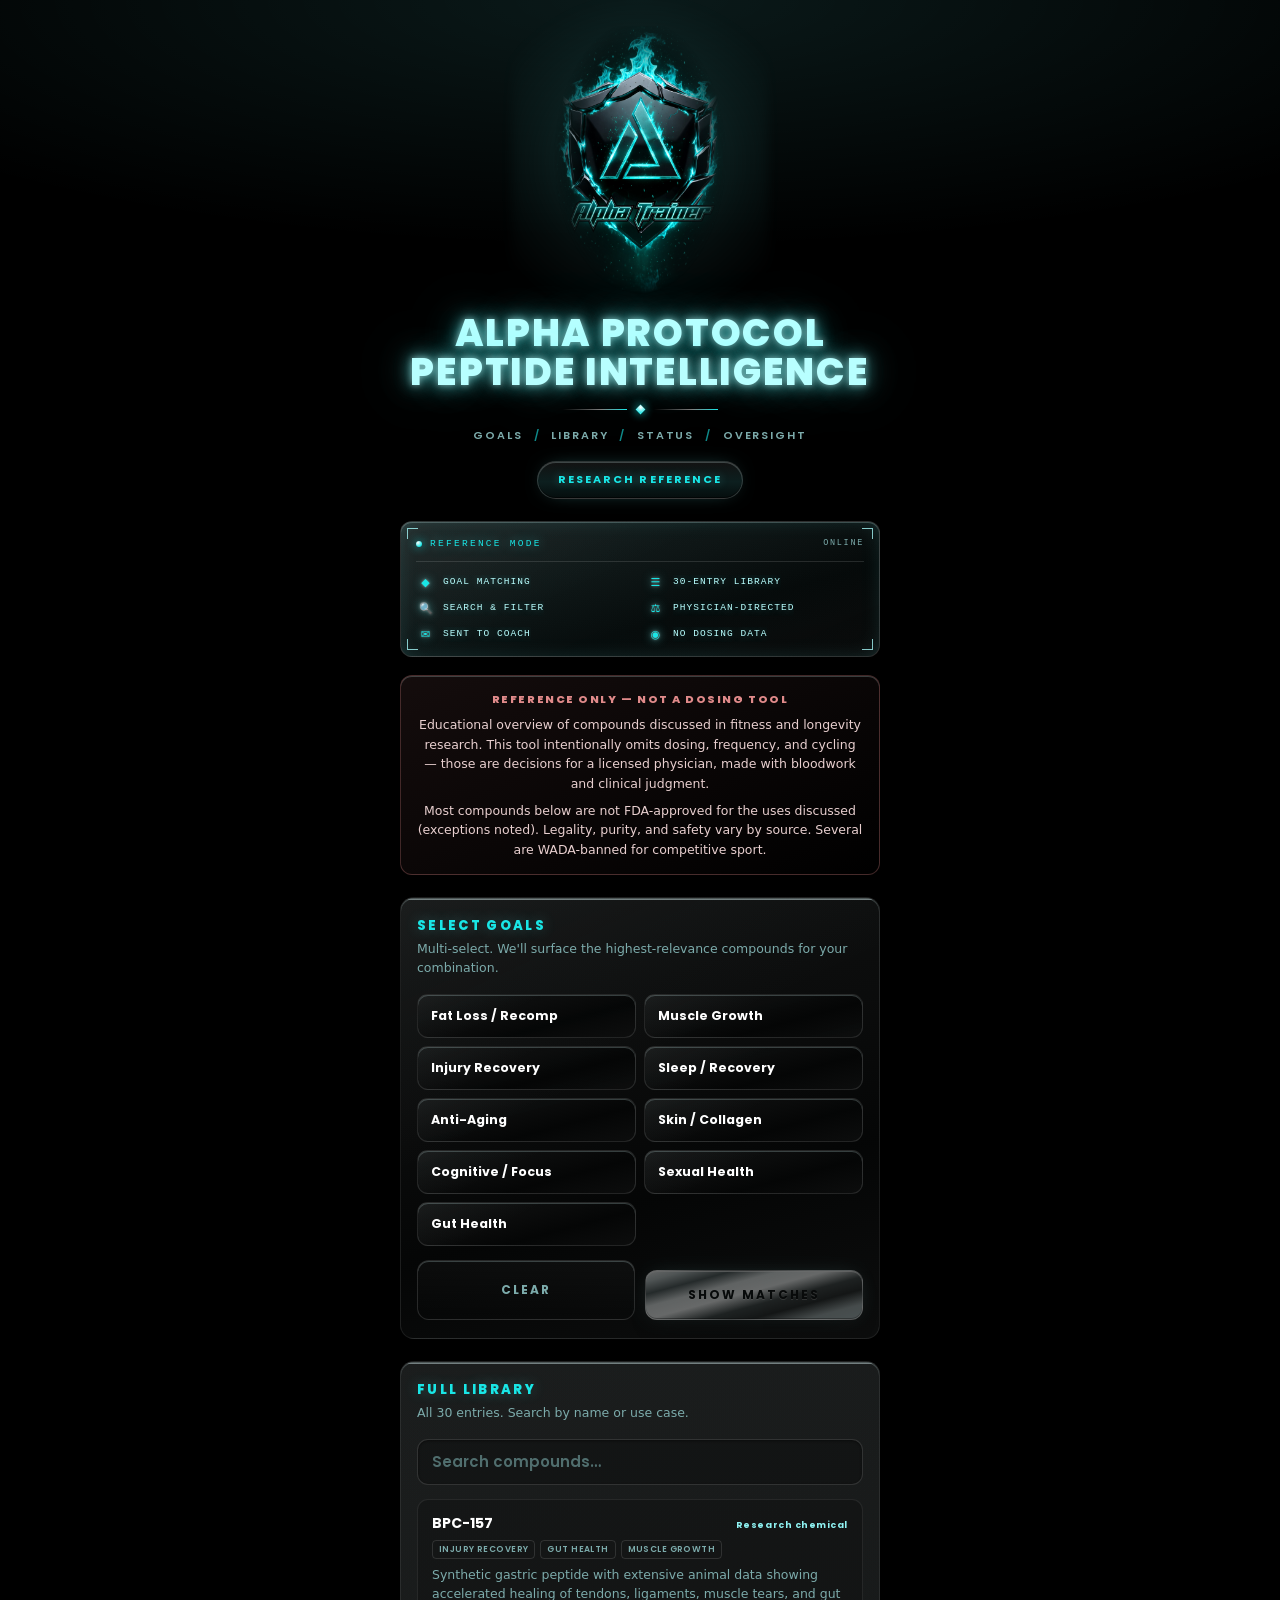
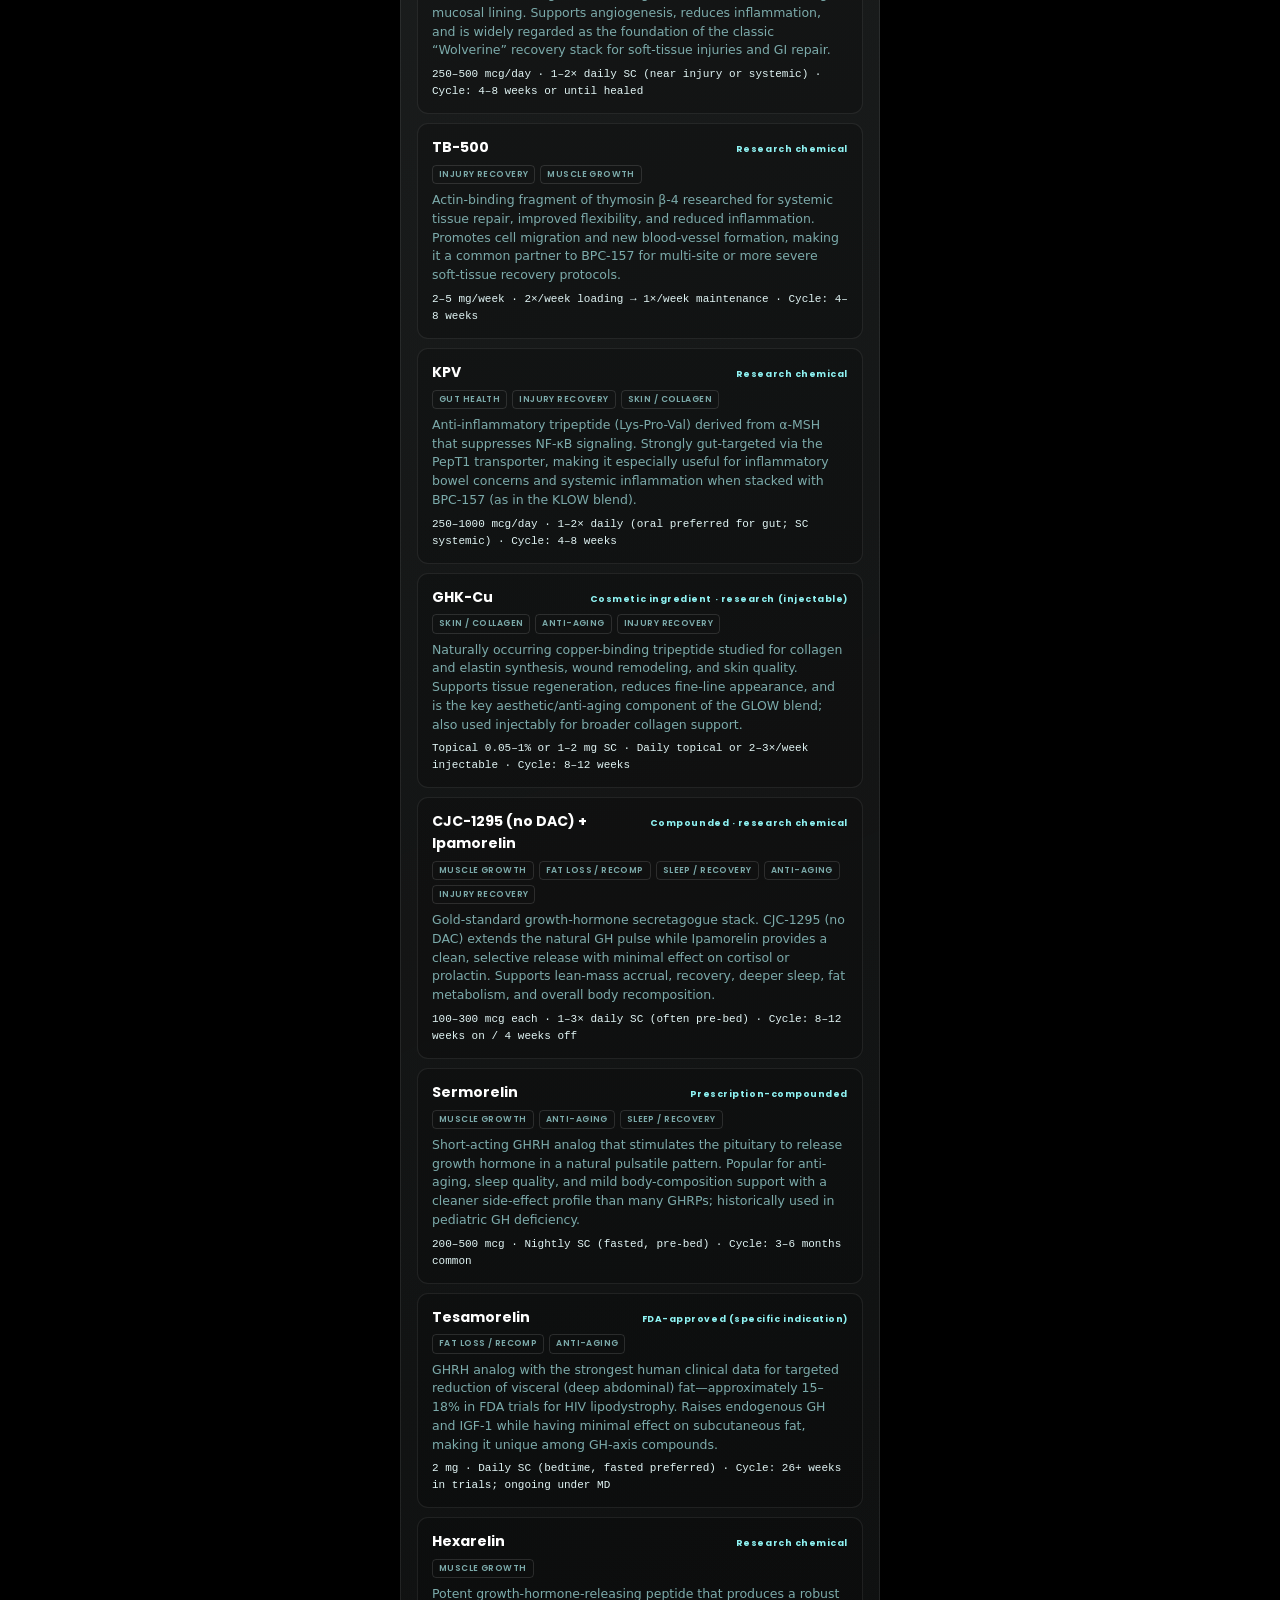
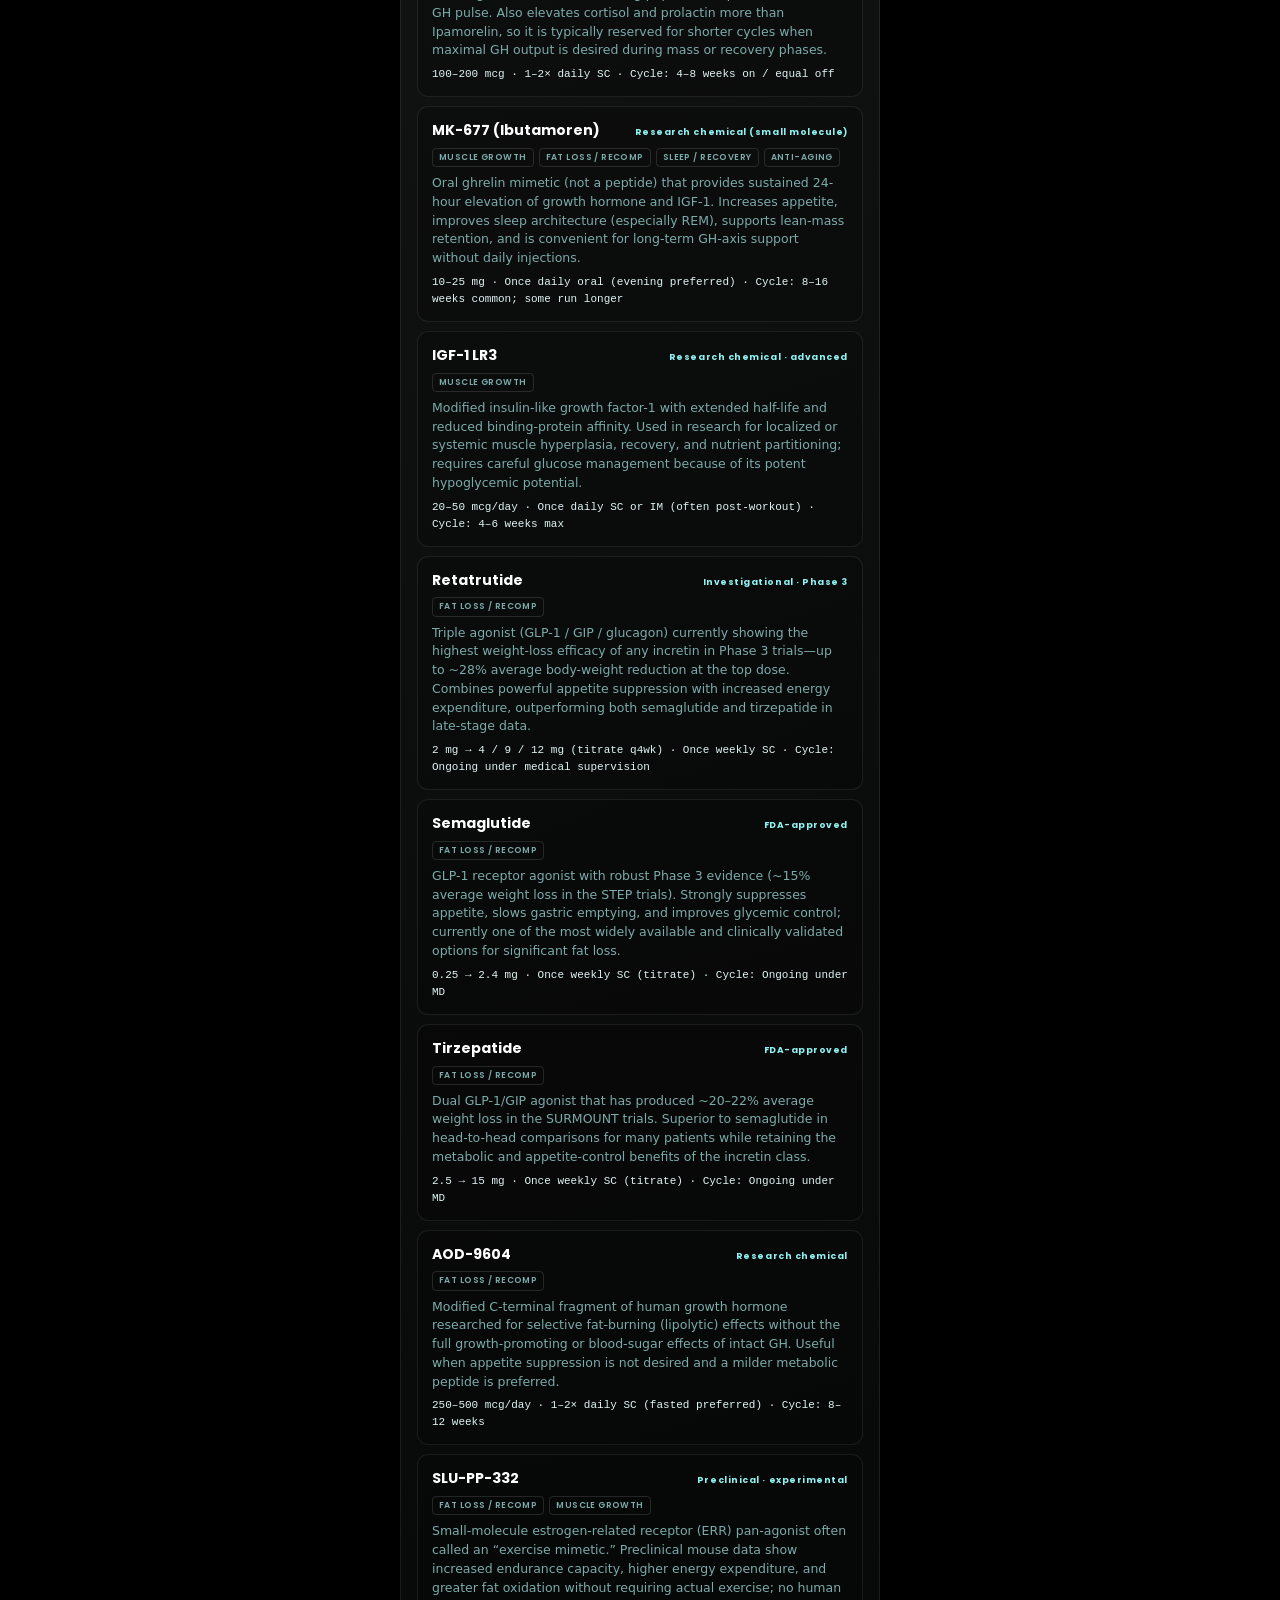
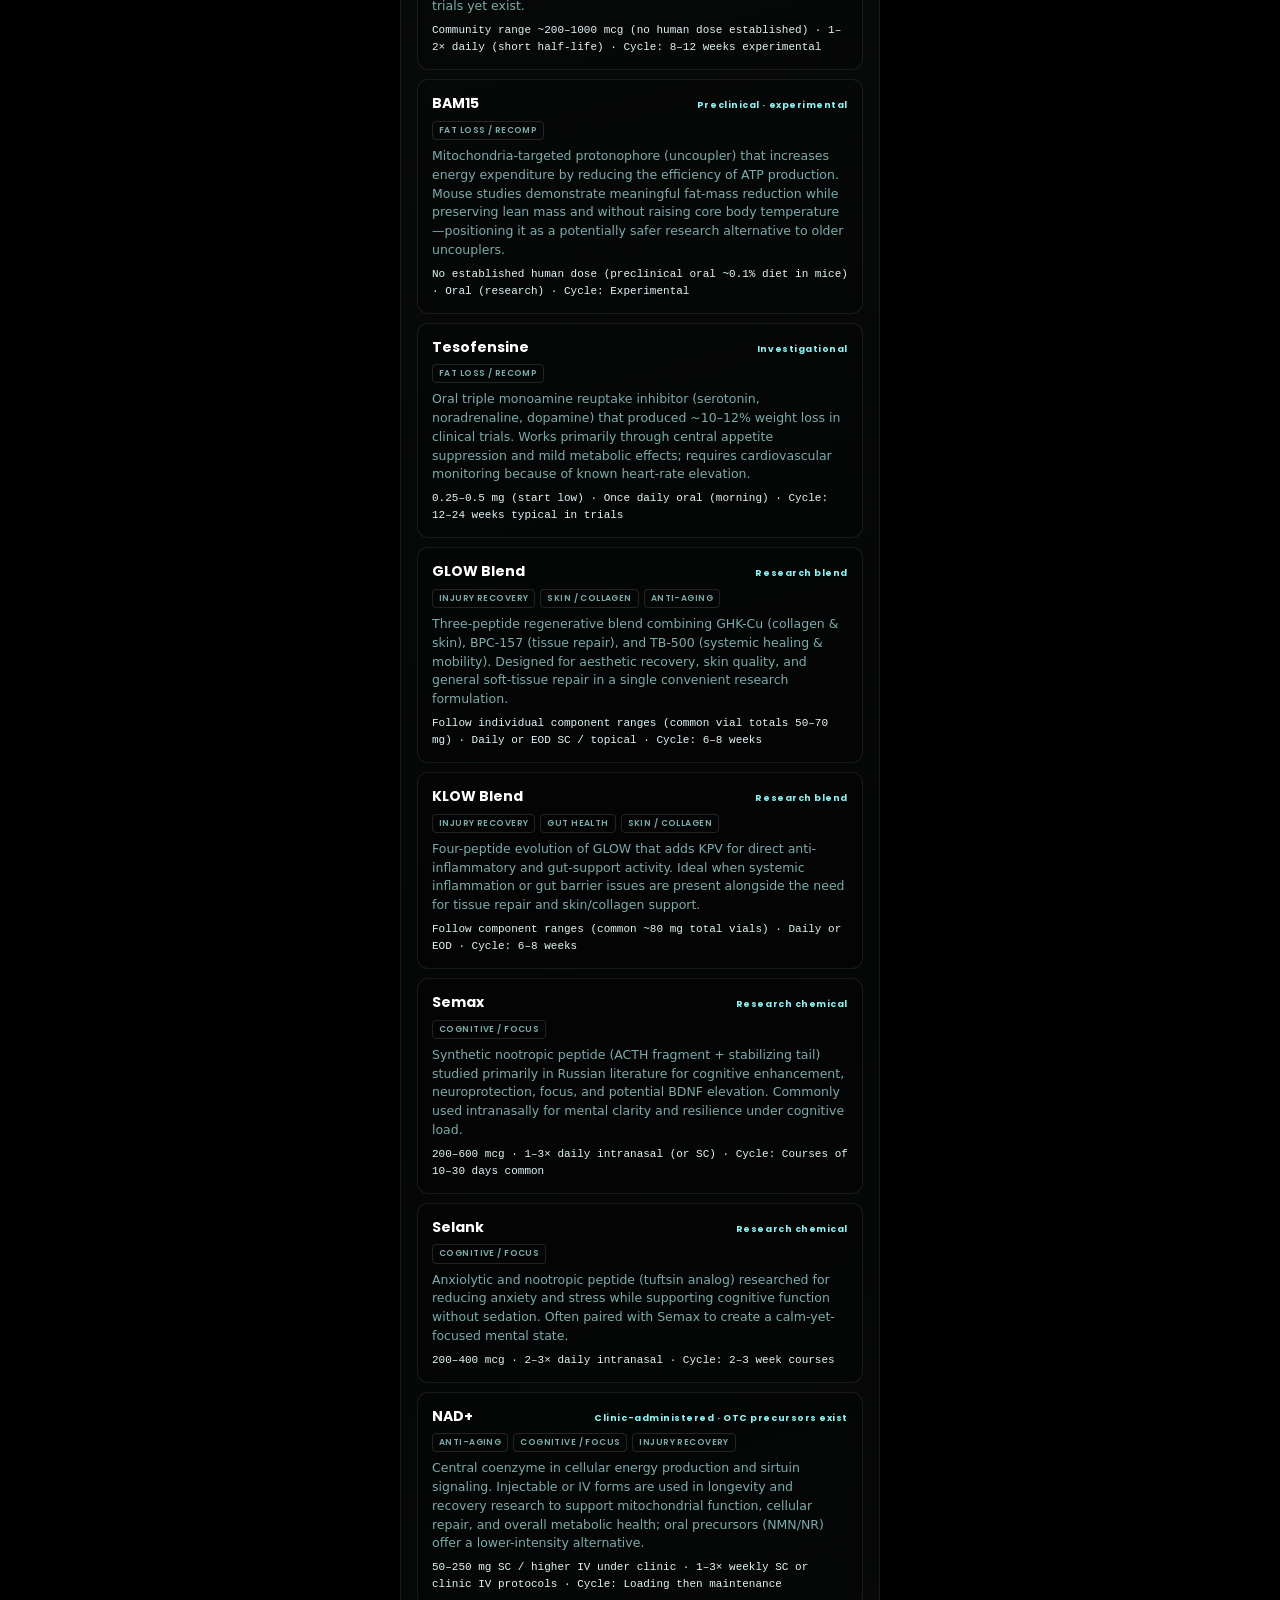
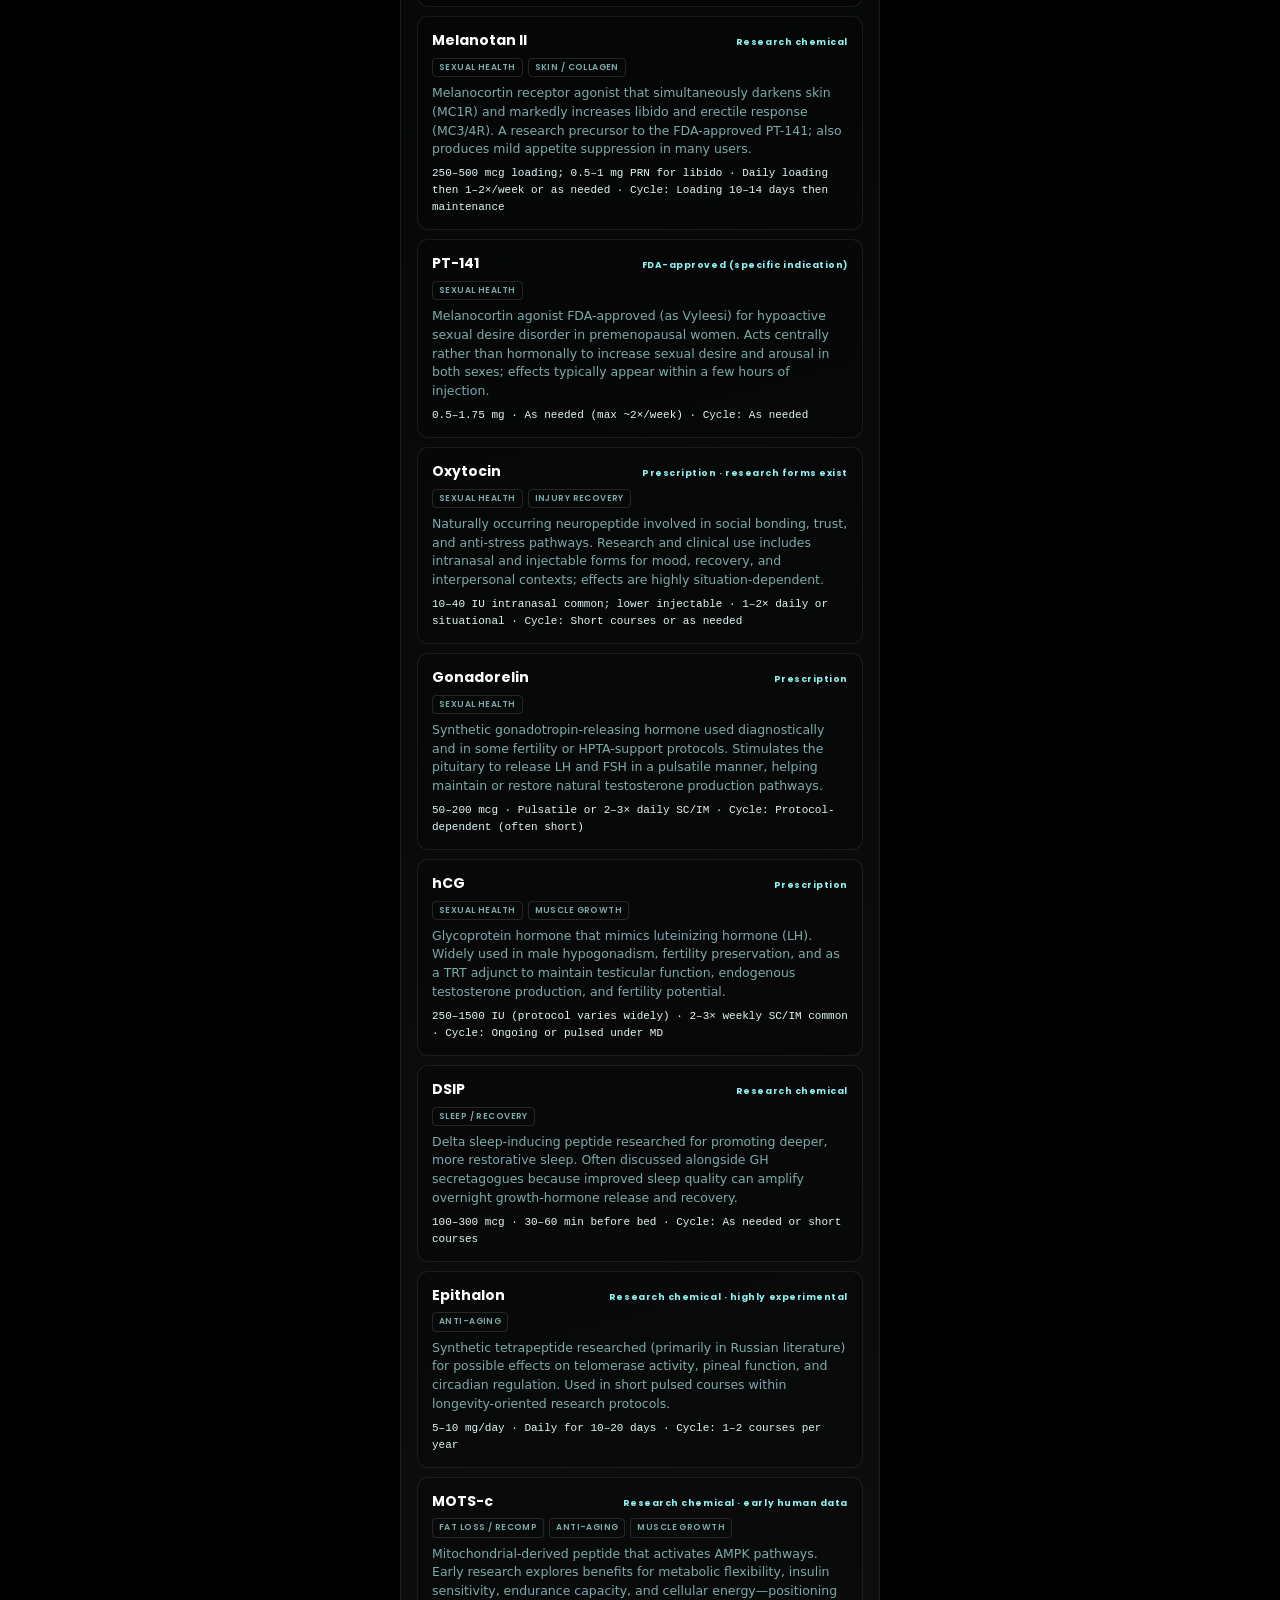
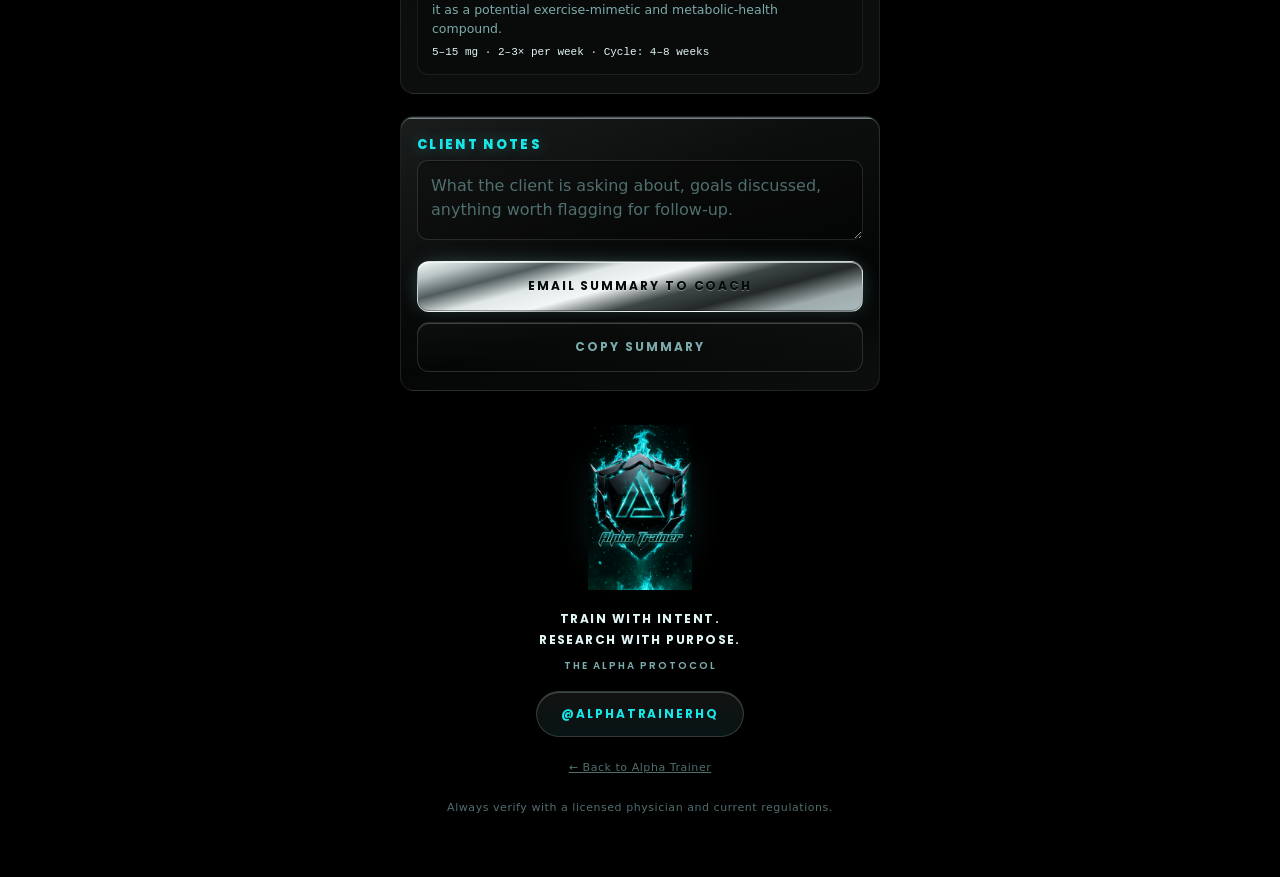
==== commit a6d9cfb9: "HD images: full-res logo, 1200px report/HIIT renders q88, no image filters" ====
--- a/alpha-protocol/index.html
+++ b/alpha-protocol/index.html
@@ -64,7 +64,7 @@
   animation:crestglow 3.6s ease-in-out infinite;
 }
 @keyframes crestglow{0%,100%{opacity:.8}50%{opacity:1}}
-.crest{width:172px;width:min(46vw,172px);height:auto;display:block;filter:drop-shadow(0 0 16px rgba(102,255,255,.28)) drop-shadow(0 0 40px rgba(102,255,255,.16))}
+.crest{width:172px;width:min(46vw,172px);height:auto;display:block}
 h1{
   font-family:var(--display);font-weight:800;font-size:clamp(28px,8.4vw,38px);line-height:1.04;letter-spacing:.045em;text-transform:uppercase;margin:0;
   color:#B8FFFF;
@@ -246,7 +246,7 @@
   z-index:-1;pointer-events:none;filter:blur(6px);
   background:radial-gradient(circle, rgba(102,255,255,.1) 0%, rgba(102,255,255,.03) 45%, transparent 68%);
 }
-.mark{width:104px;height:auto;opacity:.95;filter:drop-shadow(0 0 10px rgba(102,255,255,.22))}
+.mark{width:104px;height:auto;opacity:.95}
 .sign{font-family:var(--display);font-weight:700;font-size:12px;letter-spacing:.12em;text-transform:uppercase;margin:10px 0 16px;color:var(--text);line-height:1.8}
 .sign b{display:block;color:var(--muted);font-weight:600;font-size:10px;letter-spacing:.2em;margin-top:6px}
 .ig{
@@ -265,7 +265,7 @@
 <div class="sheet">
 
   <header class="hero">
-    <div class="crest-wrap"><img class="crest" src="/assets/alpha-logo.jpg" alt="Alpha Trainer"></div>
+    <div class="crest-wrap"><img class="crest" src="/assets/alpha-logo.jpg?v=2" alt="Alpha Trainer"></div>
     <h1>Alpha Protocol<br>Peptide Intelligence</h1>
     <div class="rule"><i></i><b></b><i></i></div>
     <p class="creed">Goals <span>/</span> Library <span>/</span> Status <span>/</span> Oversight</p>
